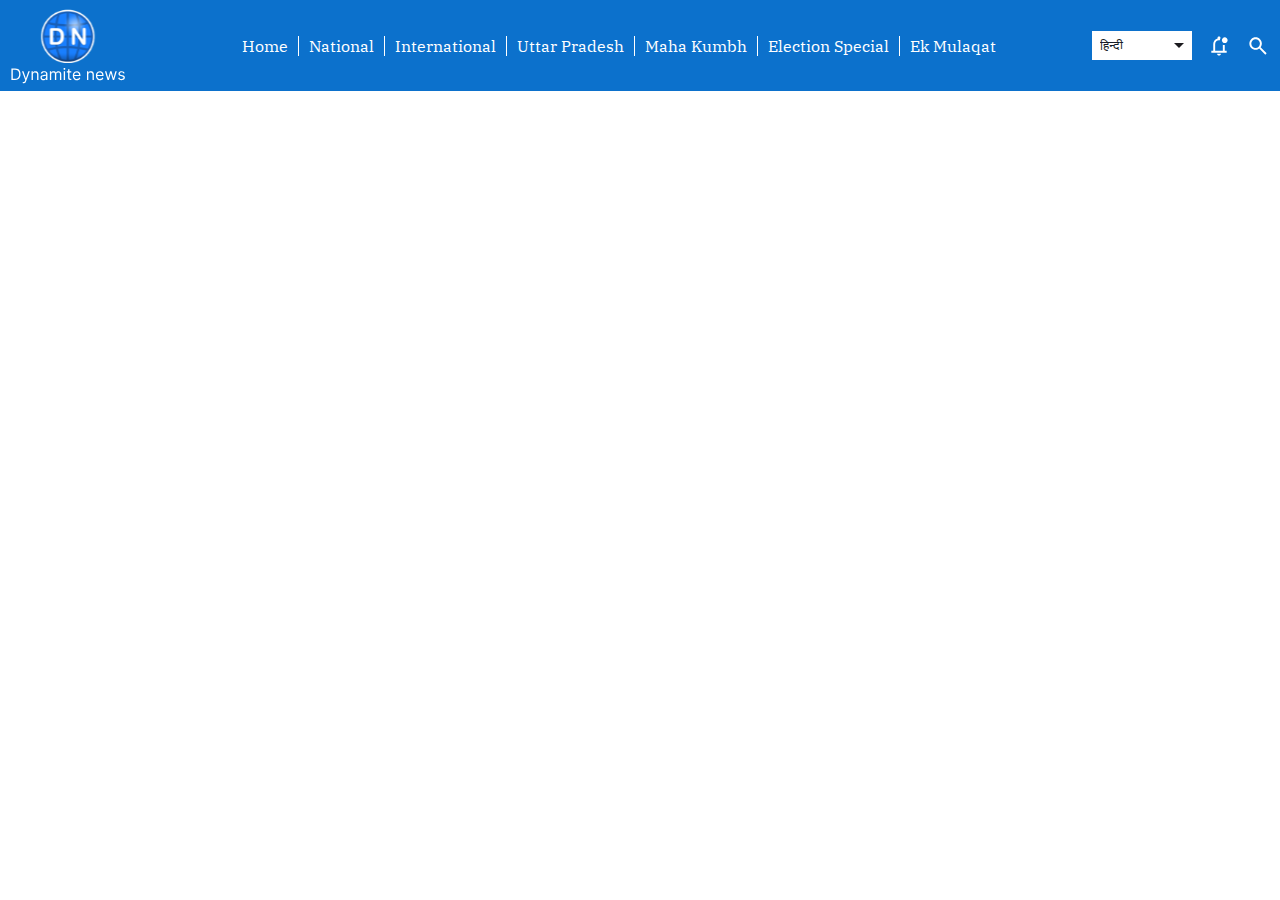
==== index.html @ 5f0f76e6 "files added" ====
<!DOCTYPE html>
<html lang="en">
<head>
    <meta charset="UTF-8">
    <meta name="viewport" content="width=device-width, initial-scale=1.0">
    <title>Dynamite News</title>
    <link rel="preconnect" href="https://fonts.googleapis.com">
    <link rel="preconnect" href="https://fonts.gstatic.com" crossorigin>
    <link href="https://fonts.googleapis.com/css2?family=IBM+Plex+Serif:ital,wght@0,100;0,200;0,300;0,400;0,500;0,600;0,700;1,100;1,200;1,300;1,400;1,500;1,600;1,700&display=swap" rel="stylesheet">
    <link rel="stylesheet" href="css/common.css">
    <link rel="stylesheet" href="css/main.css">
</head>
<body>
    <!-- header code starts here -->
     <header class="header_main">
        <div class="container">
            <div class="header_main__logo">
                <a href="index.html">
                    <img width="116" height="76" src="images/dnlogo.svg" alt="logo">
                </a>
            </div>
            <nav class="header_main__nav">
                <ul>
                    <li><a href="#">Home</a></li>
                    <li><a href="#">National</a></li>
                    <li><a href="#">International</a></li>
                    <li><a href="#">Uttar Pradesh</a></li>
                    <li><a href="#">Maha Kumbh</a></li>
                    <li><a href="#">Election Special</a></li>
                    <li><a href="#">Ek Mulaqat</a></li>
                </ul>
            </nav>
            <div class="header_main__rhs">
                <div class="header_main__langselect">
                    <select name="" id="">
                        <option value="हिन्दी">हिन्दी</option>
                        <option value="English">English</option>
                    </select>
                </div>
                <div class="header_main__notifications">
                    <svg class="bell_icon">
                        <use xlink:href="#bell-icon"></use>
                    </svg>
                </div>
                <div class="header_main__search">
                    <div class="header_main__search__input">
                        <svg class="search_icon">
                            <use xlink:href="#search-icon"></use>
                        </svg>
                    </div>
                </div>
            </div>
        </div>
     </header>
    <!-- header code ends here -->

    <!-- icons list starts here -->
    <svg xmlns="http://www.w3.org/2000/svg" style="display:none">
        <symbol id="bell-icon" viewBox="0 0 24 25">
            <mask id="mask0_174_2990" style="mask-type:alpha" maskUnits="userSpaceOnUse" x="0" y="0" width="24" height="25">
                <rect y="0.5" width="24" height="24" fill="#D9D9D9"/>
            </mask>
            <g mask="url(#mask0_174_2990)">
                <path d="M12 22.5C11.45 22.5 10.9792 22.3042 10.5875 21.9125C10.1958 21.5208 10 21.05 10 20.5H14C14 21.05 13.8042 21.5208 13.4125 21.9125C13.0208 22.3042 12.55 22.5 12 22.5ZM4 19.5V17.5H6V10.5C6 9.11667 6.41667 7.8875 7.25 6.8125C8.08333 5.7375 9.16667 5.03333 10.5 4.7V4C10.5 3.58333 10.6458 3.22917 10.9375 2.9375C11.2292 2.64583 11.5833 2.5 12 2.5C12.4167 2.5 12.7708 2.64583 13.0625 2.9375C13.3542 3.22917 13.5 3.58333 13.5 4V4.325C13.3167 4.69167 13.1833 5.06667 13.1 5.45C13.0167 5.83333 12.9833 6.225 13 6.625C12.8333 6.59167 12.6708 6.5625 12.5125 6.5375C12.3542 6.5125 12.1833 6.5 12 6.5C10.9 6.5 9.95833 6.89167 9.175 7.675C8.39167 8.45833 8 9.4 8 10.5V17.5H16V11.075C16.3 11.2083 16.6208 11.3125 16.9625 11.3875C17.3042 11.4625 17.65 11.5 18 11.5V17.5H20V19.5H4ZM18 9.5C17.1667 9.5 16.4583 9.20833 15.875 8.625C15.2917 8.04167 15 7.33333 15 6.5C15 5.66667 15.2917 4.95833 15.875 4.375C16.4583 3.79167 17.1667 3.5 18 3.5C18.8333 3.5 19.5417 3.79167 20.125 4.375C20.7083 4.95833 21 5.66667 21 6.5C21 7.33333 20.7083 8.04167 20.125 8.625C19.5417 9.20833 18.8333 9.5 18 9.5Z" fill="white"/>
            </g>
        </symbol>
        <symbol id="search-icon" viewBox="0 0 24 25">
            <mask id="mask0_174_2993" style="mask-type:alpha" maskUnits="userSpaceOnUse" x="0" y="0" width="24" height="25">
                <rect y="0.5" width="24" height="24" fill="#D9D9D9"/>
            </mask>
            <g mask="url(#mask0_174_2993)">
                <path d="M19.6 21.5L13.3 15.2C12.8 15.6 12.225 15.9167 11.575 16.15C10.925 16.3833 10.2333 16.5 9.5 16.5C7.68333 16.5 6.14583 15.8708 4.8875 14.6125C3.62917 13.3542 3 11.8167 3 10C3 8.18333 3.62917 6.64583 4.8875 5.3875C6.14583 4.12917 7.68333 3.5 9.5 3.5C11.3167 3.5 12.8542 4.12917 14.1125 5.3875C15.3708 6.64583 16 8.18333 16 10C16 10.7333 15.8833 11.425 15.65 12.075C15.4167 12.725 15.1 13.3 14.7 13.8L21 20.1L19.6 21.5ZM9.5 14.5C10.75 14.5 11.8125 14.0625 12.6875 13.1875C13.5625 12.3125 14 11.25 14 10C14 8.75 13.5625 7.6875 12.6875 6.8125C11.8125 5.9375 10.75 5.5 9.5 5.5C8.25 5.5 7.1875 5.9375 6.3125 6.8125C5.4375 7.6875 5 8.75 5 10C5 11.25 5.4375 12.3125 6.3125 13.1875C7.1875 14.0625 8.25 14.5 9.5 14.5Z" fill="white"/>
            </g>
        </symbol>
    </svg>
    <!-- icons list ends here -->
</body>
</html>
---- css/common.css ----
*{margin:0px;padding:0px;-webkit-box-sizing:border-box;-moz-box-sizing:border-box;box-sizing:border-box}
body{font-family: "IBM Plex Serif", serif;font-size:16px;font-weight:400;color: #151D26;-webkit-text-size-adjust:none;background-color: #fff;}
a{text-decoration:none;color:#151D26;}
img{height:inherit;max-width:100%;}
.container{width:100%;max-width:1320px;margin:0 auto;padding:0 10px}
.header_main{background-color:#0C71CC;}
.header_main .container{display:flex;justify-content:space-between;align-items:center;height:91px;}
.header_main__logo img{width:116px;display: block;margin-right: 20px;}
.header_main__nav{display:flex;align-items:center;}
.header_main__nav ul{display:flex;align-items:center;}
.header_main__nav ul li{list-style:none;margin-right:10px;padding-right: 10px;border-right: 1px solid #fff;}
.header_main__nav ul li:last-child{border-right: none;margin-right: 0;padding-right: 0;}
.header_main__nav ul li a{color:#fff;font-size:16px;font-weight:400;}
.header_main__rhs{display:flex;align-items:center;}
.header_main__langselect{position: relative;display:flex;align-items: center;width: 100px;height: 29px;background-color: #fff;overflow: hidden;padding:0 0.5rem;}
.header_main__langselect::after{content:'';width: 0;height: 0;border-left: 5px solid transparent;    border-right: 5px solid transparent;border-top: 5px solid #1C1B1F;}
.header_main__langselect select{-webkit-appearance:none;-moz-appearance:none;-ms-appearance:none;    appearance:none;outline:0;box-shadow:none;border:0;background: #fff;background-image: none;flex: 1;color:#151D26;cursor:pointer;font-size: 13px;line-height: 17px;}
.header_main__langselect select::-ms-expand {display: none;}
.header_main__notifications .bell_icon{width: 24px;height: 24px;display: block;margin-left: 15px;}
.header_main__search .search_icon {width: 24px;height: 24px;display: block;margin-left: 15px;}
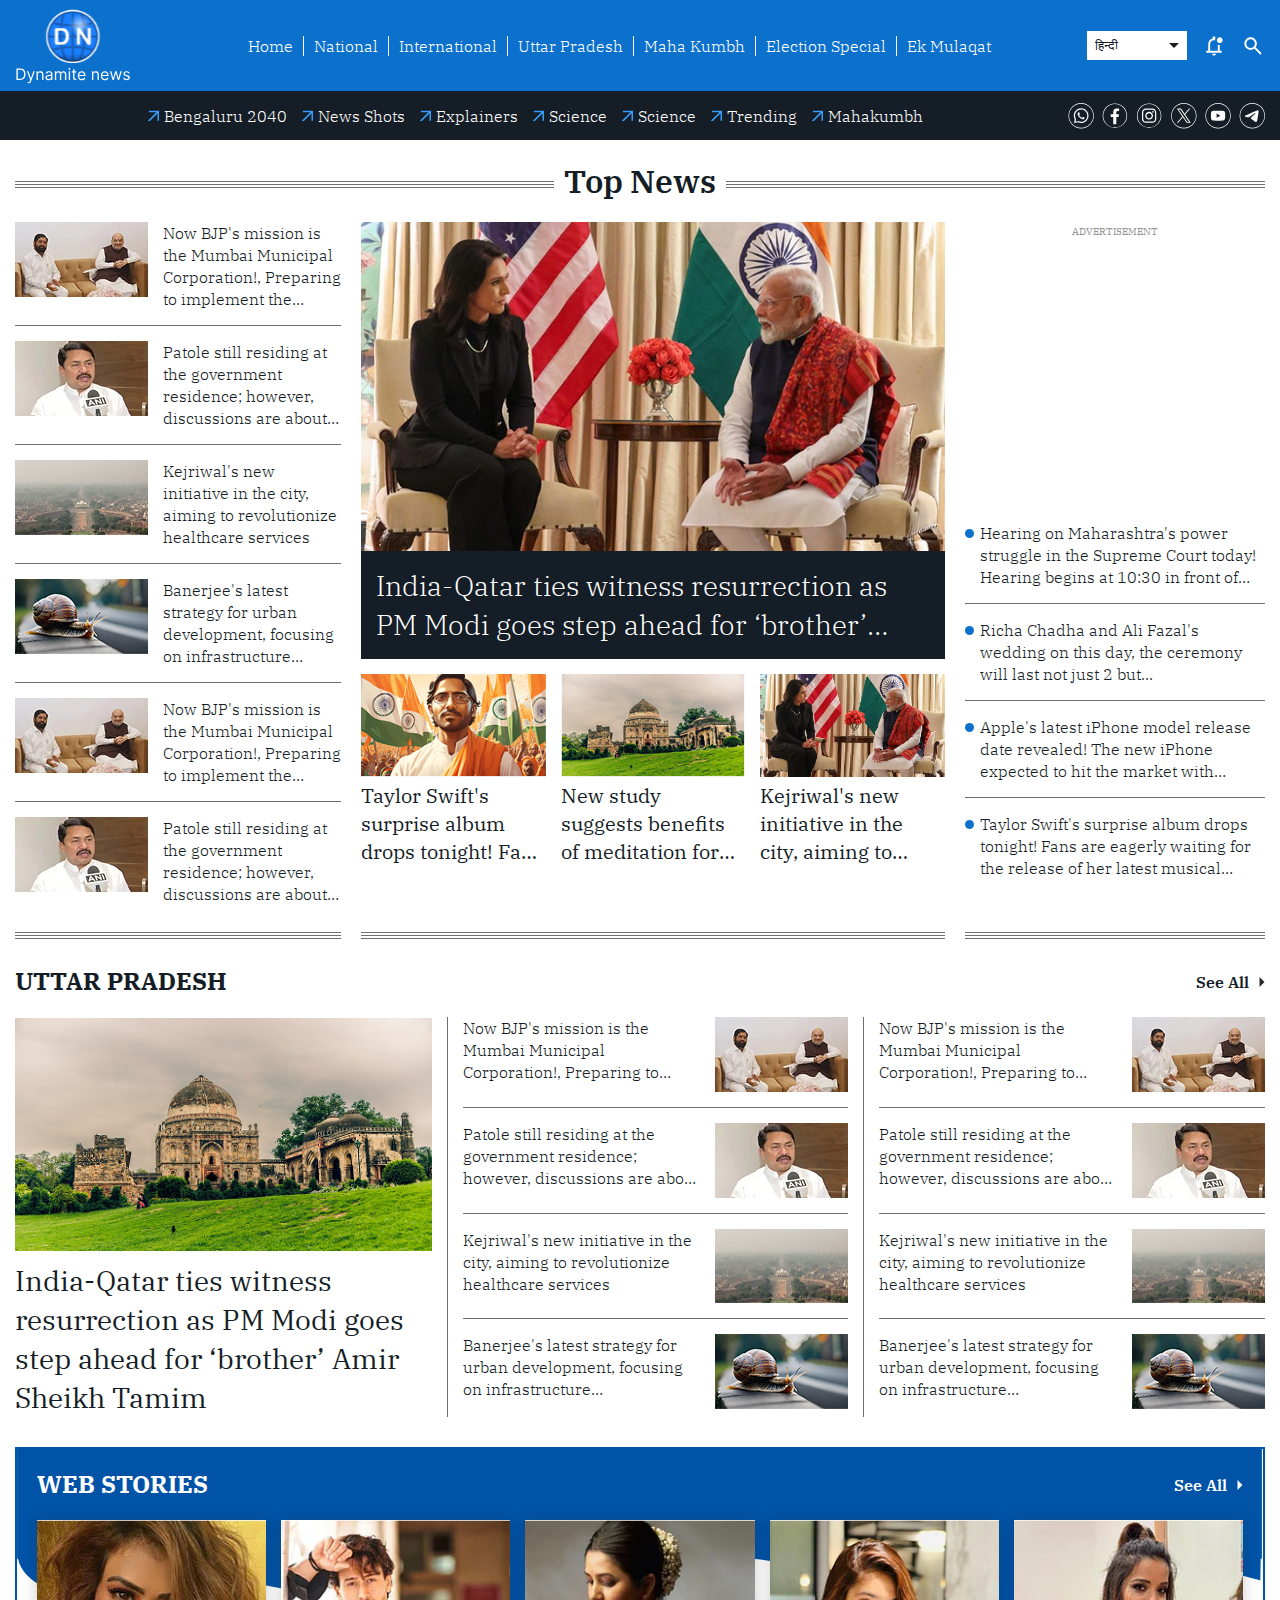
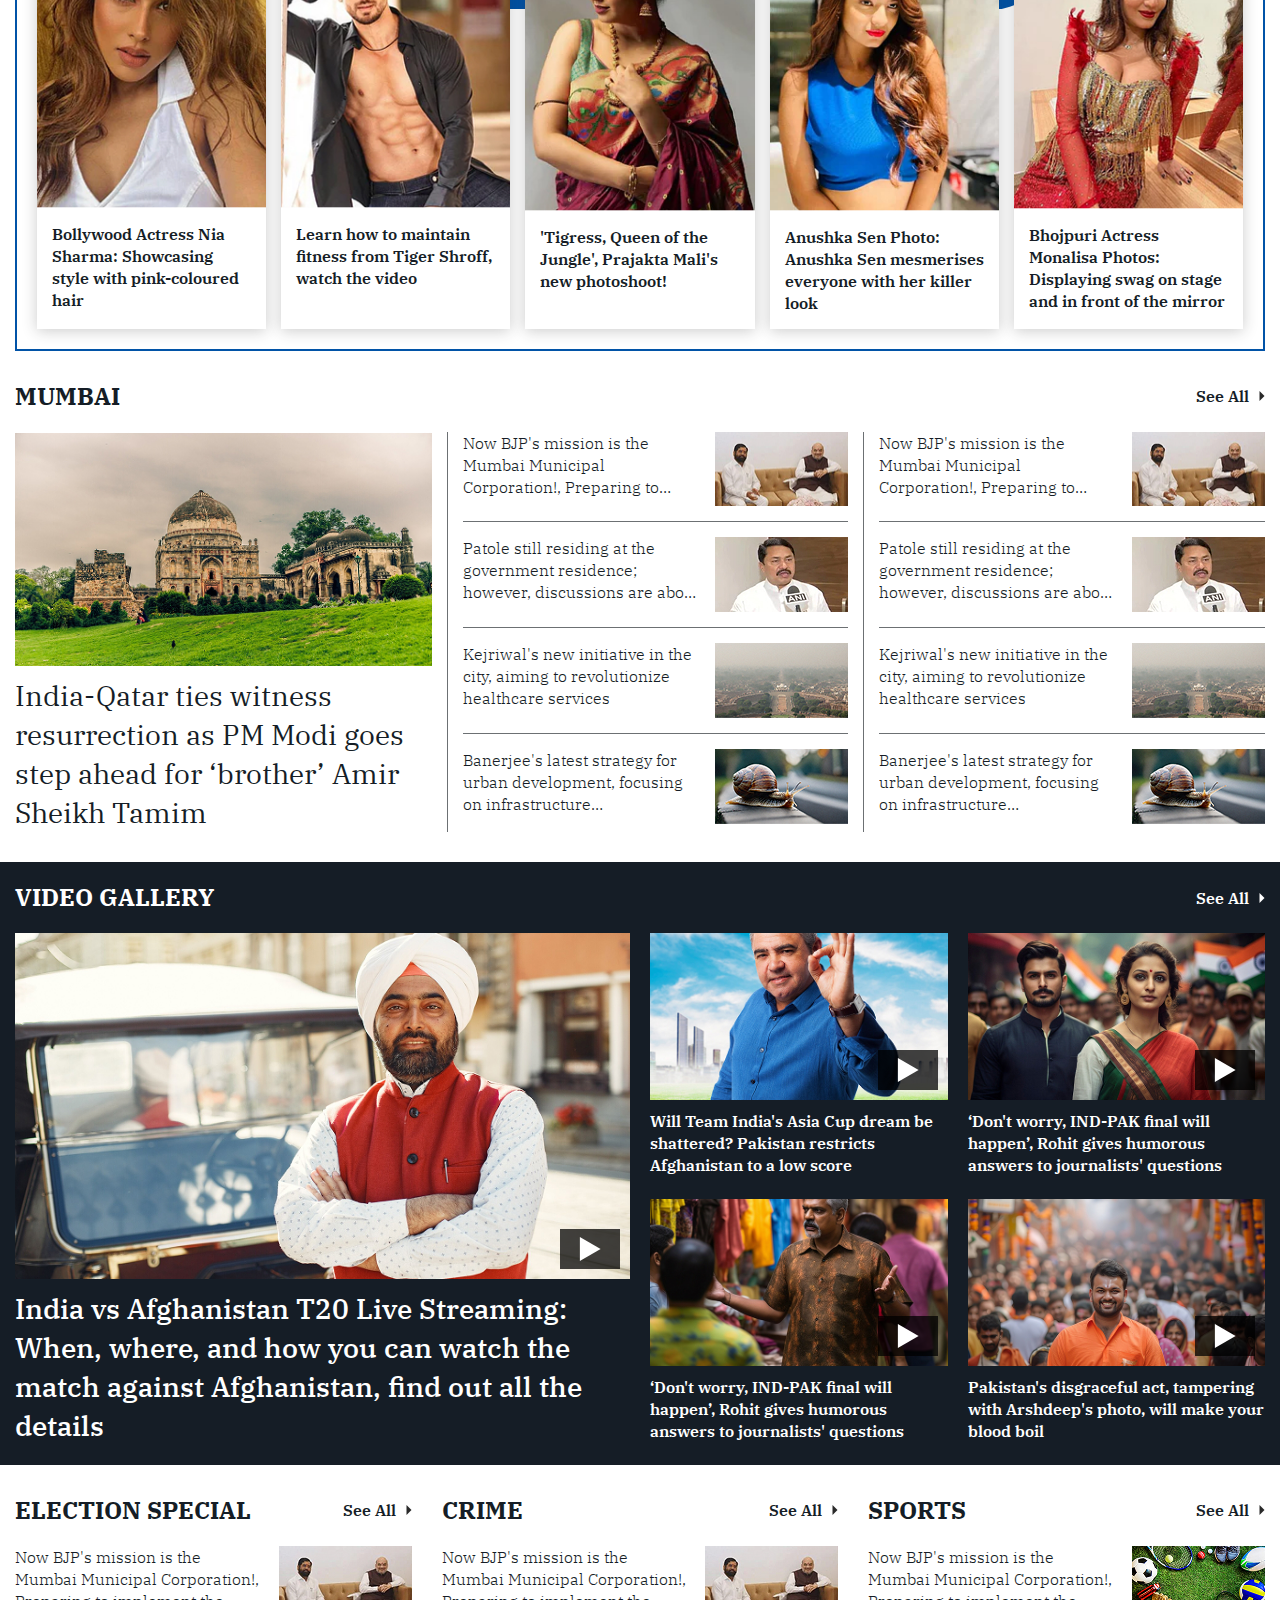
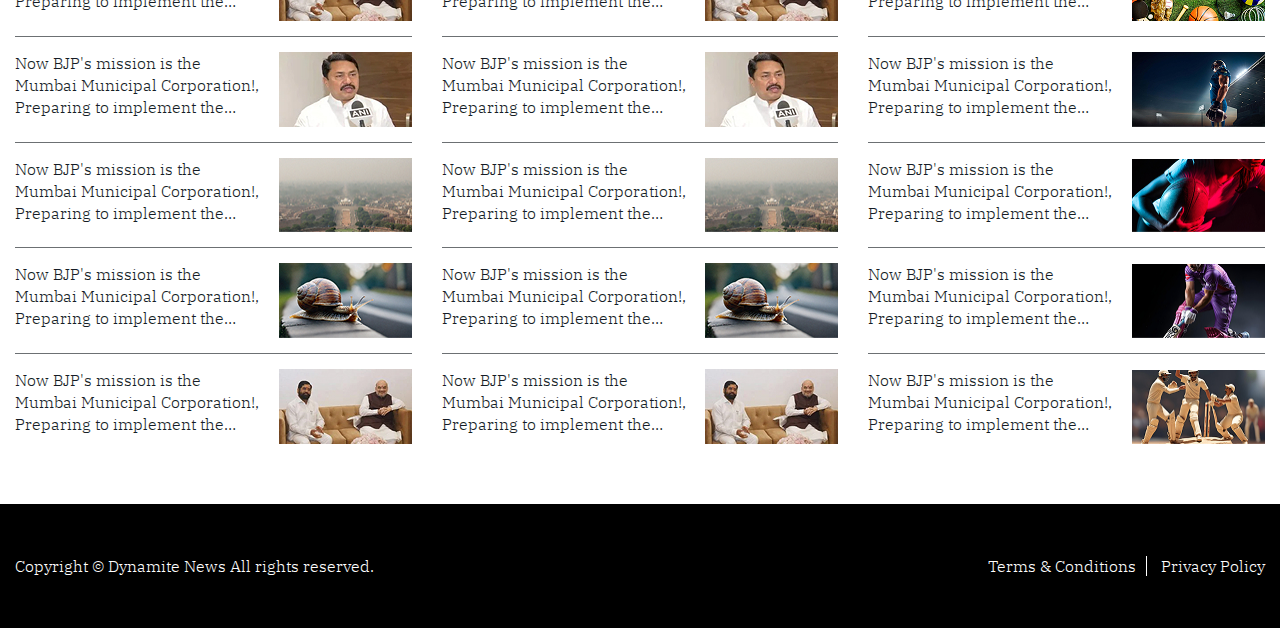
==== commit 71aa8af8: "updated code" ====
--- a/index.html
+++ b/index.html
@@ -52,7 +52,855 @@
             </div>
         </div>
      </header>
+     <div class="header_navbar__bottom">
+        <div class="container">
+            <div class="trending_navbar">
+                <a href="#">Bengaluru 2040</a>
+                <a href="#">News Shots</a>
+                <a href="#">Explainers</a>
+                <a href="#">Science</a>
+                <a href="#">Science</a>
+                <a href="#">Trending</a>
+                <a href="#">Mahakumbh</a>
+            </div>
+            <div class="social_links">
+                <ul>
+                    <li>
+                        <a href="#">
+                            <svg class="wh_icon">
+                                <use xlink:href="#wh-icon"></use>
+                            </svg>
+                        </a>
+                    </li>
+                    <li>
+                        <a href="#">
+                            <svg class="fb_icon">
+                                <use xlink:href="#fb-icon"></use>
+                            </svg>
+                        </a>
+                    </li>
+                    <li>
+                        <a href="#">
+                            <svg class="insta_icon
+                            ">
+                                <use xlink:href="#insta-icon"></use>    
+                            </svg>
+                        </a>
+                    </li>
+                    <li>
+                        <a href="#">
+                            <svg class="x_icon
+                            ">
+                                <use xlink:href="#x-icon"></use>    
+                            </svg>
+                        </a>
+                    </li>
+                    <li>
+                        <a href="#">
+                            <svg class="yt_icon
+                            ">
+                                <use xlink:href="#yt-icon"></use>    
+                            </svg>
+                        </a>
+                    </li>
+                    <li>
+                        <a href="#">
+                            <svg class="teleg_icon
+                            ">
+                                <use xlink:href="#teleg-icon"></use>    
+                            </svg>
+                        </a>
+                    </li>
+                </ul>
+            </div>
+        </div>
+     </div>
     <!-- header code ends here -->
+
+    <!-- main code starts here -->
+    <div class="container">
+        <div class="homepagetopnews">
+            <div class="homepagetopnews__heading">
+                <span class="bdr_lines"></span>
+                <h1 class="h1">Top News</h1>
+            </div>
+            <div class="homepagetopnews__grid">
+                <div class="homepagetopnews__left">
+                    <div class="smallnews_wrapper">
+                        <div class="smallnews_wrapper__content">
+                            <a href="#">
+                                <div class="smallnews_wrapper__thumb">
+                                    <img width="133" height="75" src="images/dummy/image-1.jpg" alt="">
+                                </div>
+                                <div class="smallnews_wrapper__title">
+                                    <div class="h3">
+                                        Now BJP's mission is the Mumbai Municipal Corporation!, Preparing to implement the 'Hyderabad pattern'
+                                    </div>
+                                </div>
+                            </a>
+                        </div>
+                        <div class="smallnews_wrapper__content">
+                            <a href="#">
+                                <div class="smallnews_wrapper__thumb">
+                                    <img width="133" height="75" src="images/dummy/image-2.jpg" alt="">
+                                </div>
+                                <div class="smallnews_wrapper__title">
+                                    <div class="h3">
+                                        Patole still residing at the government residence; however, discussions are about the favour of Shinde and Fadnavis, what's the exact matter?
+                                    </div>
+                                </div>
+                            </a>
+                        </div>
+                        <div class="smallnews_wrapper__content">
+                            <a href="#">
+                                <div class="smallnews_wrapper__thumb">
+                                    <img width="133" height="75" src="images/dummy/image-3.jpg" alt="">
+                                </div>
+                                <div class="smallnews_wrapper__title">
+                                    <div class="h3">
+                                        Kejriwal's new initiative in the city, aiming to revolutionize healthcare services
+                                    </div>
+                                </div>
+                            </a>
+                        </div>
+                        <div class="smallnews_wrapper__content">
+                            <a href="#">
+                                <div class="smallnews_wrapper__thumb">
+                                    <img width="133" height="75" src="images/dummy/image-4.jpg" alt="">
+                                </div>
+                                <div class="smallnews_wrapper__title">
+                                    <div class="h3">
+                                        Banerjee's latest strategy for urban development, focusing on infrastructure improvements
+                                    </div>
+                                </div>
+                            </a>
+                        </div>
+                        <div class="smallnews_wrapper__content">
+                            <a href="#">
+                                <div class="smallnews_wrapper__thumb">
+                                    <img width="133" height="75" src="images/dummy/image-1.jpg" alt="">
+                                </div>
+                                <div class="smallnews_wrapper__title">
+                                    <div class="h3">
+                                        Now BJP's mission is the Mumbai Municipal Corporation!, Preparing to implement the 'Hyderabad pattern'
+                                    </div>
+                                </div>
+                            </a>
+                        </div>
+                        <div class="smallnews_wrapper__content">
+                            <a href="#">
+                                <div class="smallnews_wrapper__thumb">
+                                    <img width="133" height="75" src="images/dummy/image-2.jpg" alt="">
+                                </div>
+                                <div class="smallnews_wrapper__title">
+                                    <div class="h3">
+                                        Patole still residing at the government residence; however, discussions are about the favour of Shinde and Fadnavis, what's the exact matter?
+                                    </div>
+                                </div>
+                            </a>
+                        </div>
+                        <!-- <div class="smallnews_wrapper__content">
+                            <a href="#">
+                                <div class="smallnews_wrapper__thumb">
+                                    <img width="133" height="75" src="images/dummy/image-3.jpg" alt="">
+                                </div>
+                                <div class="smallnews_wrapper__title">
+                                    <div class="h3">
+                                        Kejriwal's new initiative in the city, aiming to revolutionize healthcare services
+                                    </div>
+                                </div>
+                            </a>
+                        </div> -->
+                    </div>
+                </div>
+                <div class="homepagetopnews__mid">
+                    <div class="leadnews_wrapper">
+                        <div class="leadnews_wrapper__bignews">
+                            <a href="#">
+                                <div class="leadnews_wrapper__thumb">
+                                    <img width="671" height="378" src="images/dummy/image-5.jpg" alt="">
+                                </div>
+                                <div class="leadnews_wrapper__title">
+                                    <div class="h3">
+                                        India-Qatar ties witness resurrection as PM Modi goes step ahead for ‘brother’ Amir Sheikh Tamim
+                                    </div>
+                                </div>
+                            </a>
+                        </div>
+                        <div class="leadsmallnews_wrapper">
+                            <div class="leadsmallnews__content">
+                                <a href="#">
+                                    <div class="leadsmallnews__thumb">
+                                        <img width="210" height="119" src="images/dummy/image-6.jpg" alt="">
+                                    </div>
+                                    <div class="leadsmallnews__title">
+                                        <div class="h3">
+                                            Taylor Swift's surprise album drops tonight! Fans are eagerly waiting for the release of her latest musical masterpiece.
+                                        </div>
+                                    </div>
+                                </a>
+                            </div>
+                            <div class="leadsmallnews__content">
+                                <a href="#">
+                                    <div class="leadsmallnews__thumb">
+                                        <img width="210" height="119" src="images/dummy/image-7.jpg" alt="">
+                                    </div>
+                                    <div class="leadsmallnews__title">
+                                        <div class="h3">
+                                            New study suggests benefits of meditation for mental health. Experts recommend incorporating mindfulness practices into daily routines.
+                                        </div>
+                                    </div>
+                                </a>
+                            </div>
+                            <div class="leadsmallnews__content">
+                                <a href="#">
+                                    <div class="leadsmallnews__thumb">
+                                        <img width="210" height="119" src="images/dummy/image-5.jpg" alt="">
+                                    </div>
+                                    <div class="leadsmallnews__title">
+                                        <div class="h3">
+                                            Kejriwal's new initiative in the city, aiming to revolutionize healthcare services
+                                        </div>
+                                    </div>
+                                </a>
+                            </div>
+                        </div> 
+                    </div>
+                </div>
+                <div class="homepagetopnews__right">
+                    <div class="adBody"></div>
+                    <div class="newslist_wrapper">
+                        <ul>
+                            <li>
+                                <a href="#">Hearing on Maharashtra's power struggle in the Supreme Court today! Hearing begins at 10:30 in front of the 5-judge constitutional bench.</a>
+                            </li>
+                            <li>
+                                <a href="#">Richa Chadha and Ali Fazal's wedding on this day, the ceremony will last not just 2 but...</a>
+                            </li>
+                            <li>
+                                <a href="#">Apple's latest iPhone model release date revealed! The new iPhone expected to hit the market with groundbreaking features.</a>
+                            </li>
+                            <li>
+                                <a href="#">Taylor Swift's surprise album drops tonight! Fans are eagerly waiting for the release of her latest musical masterpiece.</a>
+                            </li>
+                            <!-- <li>
+                                <a href="#">New study suggests benefits of meditation for mental health. Experts recommend incorporating mindfulness practices into daily routines.</a>
+                            </li> -->
+                        </ul>
+                    </div>
+                </div>
+            </div>
+        </div>
+        <div class="singlecatnews_wrapper">
+            <div class="heading">
+                <h2 class="h2"><a href="#">Uttar Pradesh</a></h2>
+                <a href="#" class="view-more">see all <svg><use href="#arrow-right"></use></svg></a>
+            </div>
+            <div class="singlecatnews_grid">
+                <div class="singlecatnews_big">
+                    <a href="#">
+                        <div class="singlecatnews_big__thumb">
+                            <img width="428" height="242" src="images/dummy/image-8.jpg" alt="">
+                        </div>
+                        <div class="singlecatnews_big__title">
+                            <div class="h3">
+                                India-Qatar ties witness resurrection as PM Modi goes step ahead for ‘brother’ Amir Sheikh Tamim
+                            </div>
+                        </div>
+                    </a>
+                </div>
+                <div class="singlecatnews_small">
+                    <div class="singlecatnews_small__content">
+                        <a href="#">
+                            <div class="singlecatnews_small__thumb">
+                                <img width="133" height="75" src="images/dummy/image-1.jpg" alt="">
+                            </div>
+                            <div class="singlecatnews_small__title">
+                                <div class="h3">
+                                    Now BJP's mission is the Mumbai Municipal Corporation!, Preparing to implement the 'Hyderabad pattern'
+                                </div>
+                            </div>
+                        </a>
+                    </div>
+                    <div class="singlecatnews_small__content">
+                        <a href="#">
+                            <div class="singlecatnews_small__thumb">
+                                <img width="133" height="75" src="images/dummy/image-2.jpg" alt="">
+                            </div>
+                            <div class="singlecatnews_small__title">
+                                <div class="h3">
+                                    Patole still residing at the government residence; however, discussions are about the favour of Shinde and Fadnavis, what's the exact matter?
+                                </div>
+                            </div>
+                        </a>
+                    </div>
+                    <div class="singlecatnews_small__content">
+                        <a href="#">
+                            <div class="singlecatnews_small__thumb">
+                                <img width="133" height="75" src="images/dummy/image-3.jpg" alt="">
+                            </div>
+                            <div class="singlecatnews_small__title">
+                                <div class="h3">
+                                    Kejriwal's new initiative in the city, aiming to revolutionize healthcare services
+                                </div>
+                            </div>
+                        </a>
+                    </div>
+                    <div class="singlecatnews_small__content">
+                        <a href="#">
+                            <div class="singlecatnews_small__thumb">
+                                <img width="133" height="75" src="images/dummy/image-4.jpg" alt="">
+                            </div>
+                            <div class="singlecatnews_small__title">
+                                <div class="h3">
+                                    Banerjee's latest strategy for urban development, focusing on infrastructure improvements
+                                </div>
+                            </div>
+                        </a>
+                    </div>
+                </div>
+                <div class="singlecatnews_small">
+                    <div class="singlecatnews_small__content">
+                        <a href="#">
+                            <div class="singlecatnews_small__thumb">
+                                <img width="133" height="75" src="images/dummy/image-1.jpg" alt="">
+                            </div>
+                            <div class="singlecatnews_small__title">
+                                <div class="h3">
+                                    Now BJP's mission is the Mumbai Municipal Corporation!, Preparing to implement the 'Hyderabad pattern'
+                                </div>
+                            </div>
+                        </a>
+                    </div>
+                    <div class="singlecatnews_small__content">
+                        <a href="#">
+                            <div class="singlecatnews_small__thumb">
+                                <img width="133" height="75" src="images/dummy/image-2.jpg" alt="">
+                            </div>
+                            <div class="singlecatnews_small__title">
+                                <div class="h3">
+                                    Patole still residing at the government residence; however, discussions are about the favour of Shinde and Fadnavis, what's the exact matter?
+                                </div>
+                            </div>
+                        </a>
+                    </div>
+                    <div class="singlecatnews_small__content">
+                        <a href="#">
+                            <div class="singlecatnews_small__thumb">
+                                <img width="133" height="75" src="images/dummy/image-3.jpg" alt="">
+                            </div>
+                            <div class="singlecatnews_small__title">
+                                <div class="h3">
+                                    Kejriwal's new initiative in the city, aiming to revolutionize healthcare services
+                                </div>
+                            </div>
+                        </a>
+                    </div>
+                    <div class="singlecatnews_small__content">
+                        <a href="#">
+                            <div class="singlecatnews_small__thumb">
+                                <img width="133" height="75" src="images/dummy/image-4.jpg" alt="">
+                            </div>
+                            <div class="singlecatnews_small__title">
+                                <div class="h3">
+                                    Banerjee's latest strategy for urban development, focusing on infrastructure improvements
+                                </div>
+                            </div>
+                        </a>
+                    </div>
+                </div>
+            </div>
+        </div>
+        <!-- webstory widget starts here -->
+        <div class="webstory_widget">
+            <div class="heading">
+                <h2 class="h2"><a href="#">Web Stories</a></h2>
+                <a href="#" class="view-more">see all <svg><use href="#arrow-right"></use></svg></a>
+            </div>
+            <div class="webstory_widget__grid">
+                <div class="webstory_widget__content">
+                    <a href="#">
+                        <div class="webstory_widget__thumb">
+                            <img width="242" height="304" src="images/dummy/image-9.jpg" alt="">
+                        </div>
+                        <div class="webstory_widget__title">
+                            <div class="h3">
+                                Bollywood Actress Nia Sharma: Showcasing style with pink-coloured hair
+                            </div>
+                        </div>
+                    </a>
+                </div>
+                <div class="webstory_widget__content">
+                    <a href="#">
+                        <div class="webstory_widget__thumb">
+                            <img width="242" height="304" src="images/dummy/image-10.jpg" alt="">
+                        </div>
+                        <div class="webstory_widget__title">
+                            <div class="h3">
+                                Learn how to maintain fitness from Tiger Shroff, watch the video
+                            </div>
+                        </div>
+                    </a>
+                </div>
+                <div class="webstory_widget__content">
+                    <a href="#">
+                        <div class="webstory_widget__thumb">
+                            <img width="242" height="304" src="images/dummy/image-11.jpg" alt="">
+                        </div>
+                        <div class="webstory_widget__title">
+                            <div class="h3">
+                                'Tigress, Queen of the Jungle', Prajakta Mali's new photoshoot!
+                            </div>
+                        </div>
+                    </a>
+                </div>
+                <div class="webstory_widget__content">
+                    <a href="#">
+                        <div class="webstory_widget__thumb">
+                            <img width="242" height="304" src="images/dummy/image-12.jpg" alt="">
+                        </div>
+                        <div class="webstory_widget__title">
+                            <div class="h3">
+                                Anushka Sen Photo: Anushka Sen mesmerises everyone with her killer look
+                            </div>
+                        </div>
+                    </a>
+                </div>
+                <div class="webstory_widget__content">
+                    <a href="#">
+                        <div class="webstory_widget__thumb">
+                            <img width="242" height="304" src="images/dummy/image-13.jpg" alt="">
+                        </div>
+                        <div class="webstory_widget__title">
+                            <div class="h3">
+                                Bhojpuri Actress Monalisa Photos: Displaying swag on stage and in front of the mirror
+                            </div>
+                        </div>
+                    </a>
+                </div>
+            </div>
+        </div>
+        <!-- webstory widget ends here -->
+        <div class="singlecatnews_wrapper">
+            <div class="heading">
+                <h2 class="h2"><a href="#">mumbai</a></h2>
+                <a href="#" class="view-more">see all <svg><use href="#arrow-right"></use></svg></a>
+            </div>
+            <div class="singlecatnews_grid">
+                <div class="singlecatnews_big">
+                    <a href="#">
+                        <div class="singlecatnews_big__thumb">
+                            <img width="428" height="242" src="images/dummy/image-8.jpg" alt="">
+                        </div>
+                        <div class="singlecatnews_big__title">
+                            <div class="h3">
+                                India-Qatar ties witness resurrection as PM Modi goes step ahead for ‘brother’ Amir Sheikh Tamim
+                            </div>
+                        </div>
+                    </a>
+                </div>
+                <div class="singlecatnews_small">
+                    <div class="singlecatnews_small__content">
+                        <a href="#">
+                            <div class="singlecatnews_small__thumb">
+                                <img width="133" height="75" src="images/dummy/image-1.jpg" alt="">
+                            </div>
+                            <div class="singlecatnews_small__title">
+                                <div class="h3">
+                                    Now BJP's mission is the Mumbai Municipal Corporation!, Preparing to implement the 'Hyderabad pattern'
+                                </div>
+                            </div>
+                        </a>
+                    </div>
+                    <div class="singlecatnews_small__content">
+                        <a href="#">
+                            <div class="singlecatnews_small__thumb">
+                                <img width="133" height="75" src="images/dummy/image-2.jpg" alt="">
+                            </div>
+                            <div class="singlecatnews_small__title">
+                                <div class="h3">
+                                    Patole still residing at the government residence; however, discussions are about the favour of Shinde and Fadnavis, what's the exact matter?
+                                </div>
+                            </div>
+                        </a>
+                    </div>
+                    <div class="singlecatnews_small__content">
+                        <a href="#">
+                            <div class="singlecatnews_small__thumb">
+                                <img width="133" height="75" src="images/dummy/image-3.jpg" alt="">
+                            </div>
+                            <div class="singlecatnews_small__title">
+                                <div class="h3">
+                                    Kejriwal's new initiative in the city, aiming to revolutionize healthcare services
+                                </div>
+                            </div>
+                        </a>
+                    </div>
+                    <div class="singlecatnews_small__content">
+                        <a href="#">
+                            <div class="singlecatnews_small__thumb">
+                                <img width="133" height="75" src="images/dummy/image-4.jpg" alt="">
+                            </div>
+                            <div class="singlecatnews_small__title">
+                                <div class="h3">
+                                    Banerjee's latest strategy for urban development, focusing on infrastructure improvements
+                                </div>
+                            </div>
+                        </a>
+                    </div>
+                </div>
+                <div class="singlecatnews_small">
+                    <div class="singlecatnews_small__content">
+                        <a href="#">
+                            <div class="singlecatnews_small__thumb">
+                                <img width="133" height="75" src="images/dummy/image-1.jpg" alt="">
+                            </div>
+                            <div class="singlecatnews_small__title">
+                                <div class="h3">
+                                    Now BJP's mission is the Mumbai Municipal Corporation!, Preparing to implement the 'Hyderabad pattern'
+                                </div>
+                            </div>
+                        </a>
+                    </div>
+                    <div class="singlecatnews_small__content">
+                        <a href="#">
+                            <div class="singlecatnews_small__thumb">
+                                <img width="133" height="75" src="images/dummy/image-2.jpg" alt="">
+                            </div>
+                            <div class="singlecatnews_small__title">
+                                <div class="h3">
+                                    Patole still residing at the government residence; however, discussions are about the favour of Shinde and Fadnavis, what's the exact matter?
+                                </div>
+                            </div>
+                        </a>
+                    </div>
+                    <div class="singlecatnews_small__content">
+                        <a href="#">
+                            <div class="singlecatnews_small__thumb">
+                                <img width="133" height="75" src="images/dummy/image-3.jpg" alt="">
+                            </div>
+                            <div class="singlecatnews_small__title">
+                                <div class="h3">
+                                    Kejriwal's new initiative in the city, aiming to revolutionize healthcare services
+                                </div>
+                            </div>
+                        </a>
+                    </div>
+                    <div class="singlecatnews_small__content">
+                        <a href="#">
+                            <div class="singlecatnews_small__thumb">
+                                <img width="133" height="75" src="images/dummy/image-4.jpg" alt="">
+                            </div>
+                            <div class="singlecatnews_small__title">
+                                <div class="h3">
+                                    Banerjee's latest strategy for urban development, focusing on infrastructure improvements
+                                </div>
+                            </div>
+                        </a>
+                    </div>
+                </div>
+            </div>
+        </div>
+        <!-- video gallery widget starts here -->
+        <div class="videogallery_widget">
+            <div class="heading">
+                <h2 class="h2"><a href="#">Video Gallery</a></h2>
+                <a href="#" class="view-more">see all <svg><use href="#arrow-right"></use></svg></a>
+            </div>
+            <div class="videogallery_widget__grid">
+                <div class="videogallery_widget__content">
+                    <a href="#">
+                        <div class="videogallery_widget__thumb">
+                            <img width="671" height="388" src="images/dummy/image-14.jpg" alt="">
+                            <span class="play_icon">
+                                <svg><use href="#play-icon"></use></svg> 
+                            </span>
+                        </div>
+                        <div class="videogallery_widget__title">
+                            <div class="h3">
+                                India vs Afghanistan T20 Live Streaming: When, where, and how you can watch the match against Afghanistan, find out all the details
+                            </div>
+                        </div>
+                    </a>
+                </div>
+                <div class="videogallery_widget__content">
+                    <a href="#">
+                        <div class="videogallery_widget__thumb">
+                            <img width="318" height="179" src="images/dummy/image-15.jpg" alt="">
+                            <span class="play_icon">
+                                <svg><use href="#play-icon"></use></svg> 
+                            </span>
+                        </div>
+                        <div class="videogallery_widget__title">
+                            <div class="h3">
+                                Will Team India's Asia Cup dream be shattered? Pakistan restricts Afghanistan to a low score
+                            </div>
+                        </div>
+                    </a>
+                </div>
+                <div class="videogallery_widget__content">
+                    <a href="#">
+                        <div class="videogallery_widget__thumb">
+                            <img width="318" height="179" src="images/dummy/image-16.jpg" alt="">
+                            <span class="play_icon">
+                                <svg><use href="#play-icon"></use></svg> 
+                            </span>
+                        </div>
+                        <div class="videogallery_widget__title">
+                            <div class="h3">
+                                ‘Don't worry, IND-PAK final will happen’, Rohit gives humorous answers to journalists' questions
+                            </div>
+                        </div>
+                    </a>
+                </div>
+                <div class="videogallery_widget__content">
+                    <a href="#">
+                        <div class="videogallery_widget__thumb">
+                            <img width="318" height="179" src="images/dummy/image-17.jpg" alt="">
+                            <span class="play_icon">
+                                <svg><use href="#play-icon"></use></svg> 
+                            </span>
+                        </div>
+                        <div class="videogallery_widget__title">
+                            <div class="h3">
+                                ‘Don't worry, IND-PAK final will happen’, Rohit gives humorous answers to journalists' questions
+                            </div>
+                        </div>
+                    </a>
+                </div>
+                <div class="videogallery_widget__content">
+                    <a href="#">
+                        <div class="videogallery_widget__thumb">
+                            <img width="318" height="179" src="images/dummy/image-18.jpg" alt="">
+                            <span class="play_icon">
+                                <svg><use href="#play-icon"></use></svg> 
+                            </span>
+                        </div>
+                        <div class="videogallery_widget__title">
+                            <div class="h3">
+                                Pakistan's disgraceful act, tampering with Arshdeep's photo, will make your blood boil
+                            </div>
+                        </div>
+                    </a>
+                </div>
+            </div>
+        </div>        
+        <!-- video gallery widget ends here -->
+        <div class="threecolnews_wrapper">
+            <div class="threecolnews__grid">
+                <div class="heading">
+                    <h2 class="h2"><a href="#">Election Special</a></h2>
+                    <a href="#" class="view-more">see all <svg><use href="#arrow-right"></use></svg></a>    
+                </div>
+                <div class="threecolnews__content">
+                    <a href="#">
+                        <div class="threecolnews__thumb">
+                            <img width="133" height="75" src="images/dummy/image-1.jpg" alt="">
+                        </div>
+                        <div class="threecolnews__title">
+                            <div class="h3">
+                                Now BJP's mission is the Mumbai Municipal Corporation!, Preparing to implement the 'Hyderabad pattern'
+                            </div>
+                        </div>
+                    </a>
+                </div>
+                <div class="threecolnews__content">
+                    <a href="#">
+                        <div class="threecolnews__thumb">
+                            <img width="133" height="75" src="images/dummy/image-2.jpg" alt="">
+                        </div>
+                        <div class="threecolnews__title">
+                            <div class="h3">
+                                Now BJP's mission is the Mumbai Municipal Corporation!, Preparing to implement the 'Hyderabad pattern'
+                            </div>
+                        </div>
+                    </a>
+                </div>
+                <div class="threecolnews__content">
+                    <a href="#">
+                        <div class="threecolnews__thumb">
+                            <img width="133" height="75" src="images/dummy/image-3.jpg" alt="">
+                        </div>
+                        <div class="threecolnews__title">
+                            <div class="h3">
+                                Now BJP's mission is the Mumbai Municipal Corporation!, Preparing to implement the 'Hyderabad pattern'
+                            </div>
+                        </div>
+                    </a>
+                </div>
+                <div class="threecolnews__content">
+                    <a href="#">
+                        <div class="threecolnews__thumb">
+                            <img width="133" height="75" src="images/dummy/image-4.jpg" alt="">
+                        </div>
+                        <div class="threecolnews__title">
+                            <div class="h3">
+                                Now BJP's mission is the Mumbai Municipal Corporation!, Preparing to implement the 'Hyderabad pattern'
+                            </div>
+                        </div>
+                    </a>
+                </div>
+                <div class="threecolnews__content">
+                    <a href="#">
+                        <div class="threecolnews__thumb">
+                            <img width="133" height="75" src="images/dummy/image-1.jpg" alt="">
+                        </div>
+                        <div class="threecolnews__title">
+                            <div class="h3">
+                                Now BJP's mission is the Mumbai Municipal Corporation!, Preparing to implement the 'Hyderabad pattern'
+                            </div>
+                        </div>
+                    </a>
+                </div>
+            </div>
+            <div class="threecolnews__grid">
+                <div class="heading">
+                    <h2 class="h2"><a href="#">Crime</a></h2>
+                    <a href="#" class="view-more">see all <svg><use href="#arrow-right"></use></svg></a>    
+                </div>
+                <div class="threecolnews__content">
+                    <a href="#">
+                        <div class="threecolnews__thumb">
+                            <img width="133" height="75" src="images/dummy/image-1.jpg" alt="">
+                        </div>
+                        <div class="threecolnews__title">
+                            <div class="h3">
+                                Now BJP's mission is the Mumbai Municipal Corporation!, Preparing to implement the 'Hyderabad pattern'
+                            </div>
+                        </div>
+                    </a>
+                </div>
+                <div class="threecolnews__content">
+                    <a href="#">
+                        <div class="threecolnews__thumb">
+                            <img width="133" height="75" src="images/dummy/image-2.jpg" alt="">
+                        </div>
+                        <div class="threecolnews__title">
+                            <div class="h3">
+                                Now BJP's mission is the Mumbai Municipal Corporation!, Preparing to implement the 'Hyderabad pattern'
+                            </div>
+                        </div>
+                    </a>
+                </div>
+                <div class="threecolnews__content">
+                    <a href="#">
+                        <div class="threecolnews__thumb">
+                            <img width="133" height="75" src="images/dummy/image-3.jpg" alt="">
+                        </div>
+                        <div class="threecolnews__title">
+                            <div class="h3">
+                                Now BJP's mission is the Mumbai Municipal Corporation!, Preparing to implement the 'Hyderabad pattern'
+                            </div>
+                        </div>
+                    </a>
+                </div>
+                <div class="threecolnews__content">
+                    <a href="#">
+                        <div class="threecolnews__thumb">
+                            <img width="133" height="75" src="images/dummy/image-4.jpg" alt="">
+                        </div>
+                        <div class="threecolnews__title">
+                            <div class="h3">
+                                Now BJP's mission is the Mumbai Municipal Corporation!, Preparing to implement the 'Hyderabad pattern'
+                            </div>
+                        </div>
+                    </a>
+                </div>
+                <div class="threecolnews__content">
+                    <a href="#">
+                        <div class="threecolnews__thumb">
+                            <img width="133" height="75" src="images/dummy/image-1.jpg" alt="">
+                        </div>
+                        <div class="threecolnews__title">
+                            <div class="h3">
+                                Now BJP's mission is the Mumbai Municipal Corporation!, Preparing to implement the 'Hyderabad pattern'
+                            </div>
+                        </div>
+                    </a>
+                </div>
+            </div>
+            <div class="threecolnews__grid">
+                <div class="heading">
+                    <h2 class="h2"><a href="#">Sports</a></h2>
+                    <a href="#" class="view-more">see all <svg><use href="#arrow-right"></use></svg></a>    
+                </div>
+                <div class="threecolnews__content">
+                    <a href="#">
+                        <div class="threecolnews__thumb">
+                            <img width="133" height="75" src="images/dummy/image-19.jpg" alt="">
+                        </div>
+                        <div class="threecolnews__title">
+                            <div class="h3">
+                                Now BJP's mission is the Mumbai Municipal Corporation!, Preparing to implement the 'Hyderabad pattern'
+                            </div>
+                        </div>
+                    </a>
+                </div>
+                <div class="threecolnews__content">
+                    <a href="#">
+                        <div class="threecolnews__thumb">
+                            <img width="133" height="75" src="images/dummy/image-20.jpg" alt="">
+                        </div>
+                        <div class="threecolnews__title">
+                            <div class="h3">
+                                Now BJP's mission is the Mumbai Municipal Corporation!, Preparing to implement the 'Hyderabad pattern'
+                            </div>
+                        </div>
+                    </a>
+                </div>
+                <div class="threecolnews__content">
+                    <a href="#">
+                        <div class="threecolnews__thumb">
+                            <img width="133" height="75" src="images/dummy/image-21.jpg" alt="">
+                        </div>
+                        <div class="threecolnews__title">
+                            <div class="h3">
+                                Now BJP's mission is the Mumbai Municipal Corporation!, Preparing to implement the 'Hyderabad pattern'
+                            </div>
+                        </div>
+                    </a>
+                </div>
+                <div class="threecolnews__content">
+                    <a href="#">
+                        <div class="threecolnews__thumb">
+                            <img width="133" height="75" src="images/dummy/image-22.jpg" alt="">
+                        </div>
+                        <div class="threecolnews__title">
+                            <div class="h3">
+                                Now BJP's mission is the Mumbai Municipal Corporation!, Preparing to implement the 'Hyderabad pattern'
+                            </div>
+                        </div>
+                    </a>
+                </div>
+                <div class="threecolnews__content">
+                    <a href="#">
+                        <div class="threecolnews__thumb">
+                            <img width="133" height="75" src="images/dummy/image-23.jpg" alt="">
+                        </div>
+                        <div class="threecolnews__title">
+                            <div class="h3">
+                                Now BJP's mission is the Mumbai Municipal Corporation!, Preparing to implement the 'Hyderabad pattern'
+                            </div>
+                        </div>
+                    </a>
+                </div>
+            </div>
+        </div>
+    </div>
+
+    <!-- main code ends here -->
+
+    <!-- footer code starts here -->
+    <footer class="footer">
+        <div class="container">
+            <div class="copyright">Copyright &copy; Dynamite News All rights reserved.</div>
+            <div class="footer-links">
+                <a href="#">Terms & Conditions</a>
+                <a href="#">Privacy Policy</a>
+            </div>
+        </div>
+    </footer>
+    <!-- footer code ends here -->
 
     <!-- icons list starts here -->
     <svg xmlns="http://www.w3.org/2000/svg" style="display:none">
@@ -72,6 +920,37 @@
                 <path d="M19.6 21.5L13.3 15.2C12.8 15.6 12.225 15.9167 11.575 16.15C10.925 16.3833 10.2333 16.5 9.5 16.5C7.68333 16.5 6.14583 15.8708 4.8875 14.6125C3.62917 13.3542 3 11.8167 3 10C3 8.18333 3.62917 6.64583 4.8875 5.3875C6.14583 4.12917 7.68333 3.5 9.5 3.5C11.3167 3.5 12.8542 4.12917 14.1125 5.3875C15.3708 6.64583 16 8.18333 16 10C16 10.7333 15.8833 11.425 15.65 12.075C15.4167 12.725 15.1 13.3 14.7 13.8L21 20.1L19.6 21.5ZM9.5 14.5C10.75 14.5 11.8125 14.0625 12.6875 13.1875C13.5625 12.3125 14 11.25 14 10C14 8.75 13.5625 7.6875 12.6875 6.8125C11.8125 5.9375 10.75 5.5 9.5 5.5C8.25 5.5 7.1875 5.9375 6.3125 6.8125C5.4375 7.6875 5 8.75 5 10C5 11.25 5.4375 12.3125 6.3125 13.1875C7.1875 14.0625 8.25 14.5 9.5 14.5Z" fill="white"/>
             </g>
         </symbol>
+        <symbol id="wh-icon" viewBox="0 0 26 26">
+            <path d="M13.1583 0.0121689C16.6642 0.0121689 19.8409 1.42982 22.1316 3.73279C24.4352 6.02353 25.8522 9.20023 25.8522 12.7061C25.8522 16.212 24.4346 19.3887 22.1316 21.6917C19.8409 23.9824 16.6642 25.4001 13.1583 25.4001C9.65242 25.4001 6.47572 23.9824 4.17276 21.6917C1.88201 19.3881 0.464355 16.2113 0.464355 12.7061C0.464355 9.20088 1.88201 6.02353 4.17276 3.73279C6.46351 1.44204 9.65307 0.0121689 13.1583 0.0121689ZM21.6758 4.18862C19.4988 1.99881 16.4867 0.657666 13.1583 0.657666C9.82987 0.657666 6.81776 1.99945 4.62795 4.18862C2.451 6.36557 1.09699 9.37768 1.09699 12.7061C1.09699 16.0345 2.451 19.0467 4.62795 21.2365C6.81711 23.4134 9.82987 24.7674 13.1583 24.7674C16.4867 24.7674 19.4988 23.4134 21.6758 21.2365C23.8656 19.0467 25.2067 16.0345 25.2067 12.7061C25.2067 9.37768 23.865 6.36557 21.6758 4.18862Z" fill="white"/>
+            <path fill-rule="evenodd" clip-rule="evenodd" d="M8.53897 18.389L9.58952 18.2115L10.2222 18.0977C11.1081 18.5786 12.0828 18.8442 13.1584 18.8442C16.5376 18.8442 19.2964 16.0854 19.2964 12.6933C19.2964 9.30119 16.5376 6.55525 13.1584 6.55525C9.77918 6.55525 7.02038 9.31405 7.02038 12.6933C7.02038 13.9335 7.3875 15.047 7.9822 16.0088L7.90633 16.5656L7.76682 17.6792L7.65303 18.54L8.53897 18.3883V18.389ZM13.1584 5.36584C17.2082 5.36584 20.4865 8.64348 20.4865 12.6939C20.4865 16.7444 17.2088 20.0342 13.1584 20.0342C12.0449 20.0342 10.9943 19.8066 10.0704 19.3636L6.15951 20.0342L6.67835 16.1612L6.64042 16.0854C6.12157 15.0856 5.83032 13.9341 5.83032 12.6933C5.83032 8.64348 9.09575 5.3652 13.1584 5.3652V5.36584ZM10.5513 9.35262C10.9564 9.0871 11.2219 9.27676 11.3743 9.6818L11.7414 10.6565C11.7414 10.6565 12.0069 11.1753 11.3363 11.6942C11.2605 11.7447 11.2352 11.8333 11.2605 11.9597C11.4122 12.4027 12.0069 13.7445 13.9055 14.7821C14.0829 14.8959 14.1209 14.8959 14.3105 14.7442C14.4623 14.5925 14.6397 14.415 14.7914 14.2633C15.1328 13.9598 15.3103 13.8583 15.6144 14.0736C15.842 14.2254 16.0574 14.4157 16.285 14.5545C16.5003 14.7442 16.8797 14.9725 16.5003 15.4154L16.1712 15.8205C15.6903 16.4152 15.2723 16.4531 14.6397 16.3142C12.2223 15.6816 10.4382 13.9605 9.65317 11.5431C9.39986 10.6192 9.76697 9.83482 10.552 9.35327L10.5513 9.35262Z" fill="white"/>
+        </symbol>
+        <symbol id="fb-icon" viewBox="0 0 27 26">
+            <path d="M13.3906 -7.62939e-06C16.8965 -7.62939e-06 20.0604 1.42986 22.364 3.72061C24.6676 6.02422 26.0846 9.20092 26.0846 12.7062C26.0846 16.2114 24.6669 19.3759 22.364 21.6795C20.0604 23.9831 16.8965 25.4001 13.3906 25.4001C9.88476 25.4001 6.70806 23.9824 4.4051 21.6795C2.11371 19.3765 0.683838 16.2127 0.683838 12.7068C0.683838 9.20092 2.11371 6.02422 4.40445 3.72061C6.70806 1.42986 9.88476 -7.62939e-06 13.3906 -7.62939e-06ZM21.9081 4.17644C19.7312 1.99949 16.7191 0.645491 13.3906 0.645491C10.0622 0.645491 7.03724 1.99949 4.86029 4.17644C2.68334 6.35339 1.32934 9.37836 1.32934 12.7068C1.32934 16.0352 2.68334 19.0473 4.86029 21.2243C7.03724 23.4012 10.0622 24.7552 13.3906 24.7552C16.7191 24.7552 19.7312 23.4012 21.9081 21.2243C24.0851 19.0473 25.4391 16.0352 25.4391 12.7068C25.4391 9.37836 24.0851 6.35339 21.9081 4.17644Z" fill="white"/>
+            <path fill-rule="evenodd" clip-rule="evenodd" d="M11.6818 21.4519H14.8456V14.1617H17.1743L17.6424 11.2126H14.8456V8.9849C14.8456 8.16196 15.63 7.69391 16.3899 7.69391H17.7439V5.25143L15.3015 5.13763C12.9728 4.99811 11.6818 6.83367 11.6818 9.02283V11.2126H9.02393V14.1617H11.6818V21.4519Z" fill="white"/>
+        </symbol>
+        <symbol id="insta-icon" viewBox="0 0 27 26">
+            <path d="M13.6104 -7.62939e-06C17.1163 -7.62939e-06 20.293 1.42986 22.596 3.72061C24.8867 6.02422 26.3166 9.20092 26.3166 12.7062C26.3166 16.2114 24.8867 19.3759 22.596 21.6795C20.2924 23.9831 17.1157 25.4001 13.6104 25.4001C10.1052 25.4001 6.92787 23.9824 4.63712 21.6795C2.33351 19.3759 0.916504 16.212 0.916504 12.7062C0.916504 9.20027 2.33416 6.02357 4.63712 3.72061C6.92851 1.42986 10.1046 -7.62939e-06 13.6104 -7.62939e-06ZM22.1408 4.17644C19.951 1.99949 16.9389 0.645491 13.6104 0.645491C10.282 0.645491 7.26991 1.99949 5.09296 4.17644C2.90379 6.35339 1.562 9.37836 1.562 12.7068C1.562 16.0352 2.90379 19.0473 5.09296 21.2243C7.26991 23.4012 10.282 24.7552 13.6104 24.7552C16.9389 24.7552 19.951 23.4012 22.1408 21.2243C24.3177 19.0473 25.6718 16.0352 25.6718 12.7068C25.6718 9.37836 24.3177 6.35339 22.1408 4.17644Z" fill="white"/>
+            <path fill-rule="evenodd" clip-rule="evenodd" d="M10.244 6.59386H16.9896C18.5082 6.59386 19.7484 7.83406 19.7484 9.35265V16.0603C19.7484 17.5789 18.5082 18.8191 16.9896 18.8191H10.244C8.72545 18.8191 7.49747 17.5789 7.49747 16.0603V9.35265C7.49747 7.83406 8.72481 6.59386 10.244 6.59386ZM13.6104 10.0618H13.6355C15.0911 10.0618 16.2933 11.2641 16.2933 12.7068C16.2933 14.1875 15.0911 15.3897 13.6355 15.3897H13.6104C12.1548 15.3897 10.9526 14.1875 10.9526 12.7068C10.9526 11.2641 12.1548 10.0618 13.6104 10.0618ZM13.6104 8.68208H13.6355C15.8253 8.68208 17.6602 10.517 17.6602 12.7068C17.6602 14.9345 15.8253 16.7315 13.6355 16.7315H13.6104C11.4084 16.7315 9.61141 14.9345 9.61141 12.7068C9.61141 10.517 11.4084 8.68208 13.6104 8.68208ZM17.5972 7.90993C18.053 7.90993 18.4452 8.2899 18.4452 8.75795C18.4452 9.21378 18.053 9.60597 17.5972 9.60597C17.1034 9.60597 16.7492 9.21378 16.7492 8.75795C16.7492 8.2899 17.1034 7.90993 17.5972 7.90993ZM10.219 5.32793H17.0282C19.218 5.32793 21.0272 7.12491 21.0272 9.31472V16.0982C21.0272 18.288 19.2174 20.085 17.0282 20.085H10.219C8.02916 20.085 6.21997 18.288 6.21997 16.0982V9.31472C6.21997 7.12491 8.02981 5.32793 10.219 5.32793Z" fill="white"/>
+        </symbol>
+        <symbol id="x-icon" viewBox="0 0 26 26">
+            <path d="M12.8419 -7.62939e-06C16.3478 -7.62939e-06 19.5245 1.42986 21.8152 3.72061C24.1188 6.02422 25.5358 9.20092 25.5358 12.7062C25.5358 16.2114 24.1182 19.3759 21.8152 21.6795C19.5245 23.9831 16.3478 25.4001 12.8419 25.4001C9.33602 25.4001 6.15932 23.9824 3.85635 21.6795C1.56561 19.3759 0.147949 16.212 0.147949 12.7062C0.147949 9.20027 1.56561 6.02357 3.85635 3.72061C6.15932 1.42986 9.33602 -7.62939e-06 12.8419 -7.62939e-06ZM21.3594 4.17644C19.1824 1.99949 16.1703 0.645491 12.8419 0.645491C9.51347 0.645491 6.50135 1.99949 4.31154 4.17644C2.13459 6.35339 0.780587 9.37836 0.780587 12.7068C0.780587 16.0352 2.13459 19.0473 4.31154 21.2243C6.50071 23.4012 9.51347 24.7552 12.8419 24.7552C16.1703 24.7552 19.1824 23.4012 21.3594 21.2243C23.5492 19.0473 24.8903 16.0352 24.8903 12.7068C24.8903 9.37836 23.5486 6.35339 21.3594 4.17644Z" fill="white"/>
+            <path fill-rule="evenodd" clip-rule="evenodd" d="M18.1318 5.55618H19.3212L14.145 11.5933L19.7899 19.8452H15.6765L11.8543 14.264L7.07027 19.8452H5.89307L11.3354 13.4918L5.90593 5.55618H10.0194L13.6262 10.8211L18.1318 5.55618ZM7.58911 6.46721H9.44974L18.1068 18.9336H16.2461L7.58911 6.46721Z" fill="white"/>
+        </symbol>
+        <symbol id="yt-icon" viewBox="0 0 26 26">
+            <path d="M13.0745 0.0121994C16.5804 0.0121994 19.7442 1.42985 22.0478 3.73282C24.3514 6.02356 25.7684 9.20026 25.7684 12.7061C25.7684 16.212 24.3508 19.3887 22.0478 21.6917C19.7442 23.9824 16.5804 25.4001 13.0745 25.4001C9.5686 25.4001 6.3919 23.9824 4.08894 21.6917C1.79754 19.3887 0.367676 16.212 0.367676 12.7061C0.367676 9.20026 1.79754 6.02356 4.08829 3.73282C6.37904 1.44207 9.5686 0.0121994 13.0738 0.0121994H13.0745ZM21.592 4.18865C19.415 1.99884 16.4029 0.657696 13.0745 0.657696C9.74605 0.657696 6.72108 1.99948 4.54413 4.18865C2.36718 6.3656 1.01317 9.37771 1.01317 12.7061C1.01317 16.0346 2.36718 19.0467 4.54413 21.2365C6.72108 23.4134 9.74605 24.7674 13.0745 24.7674C16.4029 24.7674 19.415 23.4134 21.592 21.2365C23.7689 19.0467 25.1229 16.0346 25.1229 12.7061C25.1229 9.37771 23.7689 6.3656 21.592 4.18865Z" fill="white"/>
+            <path fill-rule="evenodd" clip-rule="evenodd" d="M8.79642 7.79547C10.1884 7.68167 11.8214 7.63088 13.0745 7.63088C14.3147 7.63088 15.922 7.68167 17.3396 7.79547C18.9849 7.93499 19.8078 8.21337 20.0354 9.84577C20.1492 10.6051 20.2 11.6305 20.2 12.6804C20.2 13.731 20.1492 14.7937 20.0354 15.5151C19.8078 17.1732 18.9849 17.4259 17.3396 17.5654C15.922 17.7049 14.3147 17.73 13.0745 17.73C11.8214 17.73 10.189 17.7049 8.79642 17.5654C7.16403 17.4259 6.30315 17.1732 6.07555 15.5151C5.98683 14.7937 5.93604 13.7303 5.93604 12.6804C5.93604 11.6299 5.98683 10.6051 6.07555 9.84577C6.30315 8.21337 7.16403 7.93499 8.79642 7.79547Z" fill="white"/>
+            <path fill-rule="evenodd" clip-rule="evenodd" d="M11.6316 10.5421L15.3393 12.6811L11.6316 14.8452V10.5421Z" fill="#151D26"/>
+        </symbol>
+        <symbol id="teleg-icon" viewBox="0 0 26 26">
+            <path d="M13.294 0.0121994C16.7999 0.0121994 19.9766 1.42985 22.2796 3.73282C24.5703 6.02356 26.0002 9.20026 26.0002 12.7061C26.0002 16.212 24.5703 19.3887 22.2796 21.6917C19.976 23.9824 16.7993 25.4001 13.294 25.4001C9.78881 25.4001 6.61146 23.9824 4.32071 21.6917C2.01711 19.3881 0.600098 16.2114 0.600098 12.7061C0.600098 9.20091 2.01775 6.02356 4.32071 3.73282C6.61146 1.42921 9.78816 0.0121994 13.294 0.0121994ZM21.8244 4.18865C19.6346 1.99884 16.6225 0.657696 13.294 0.657696C9.96561 0.657696 6.9535 1.99948 4.77655 4.18865C2.58739 6.3656 1.2456 9.37771 1.2456 12.7061C1.2456 16.0346 2.58739 19.0467 4.77655 21.2365C6.9535 23.4134 9.96561 24.7674 13.294 24.7674C16.6225 24.7674 19.6346 23.4134 21.8244 21.2365C24.0013 19.0467 25.3554 16.0346 25.3554 12.7061C25.3554 9.37771 24.0013 6.3656 21.8244 4.18865Z" fill="white"/>
+            <path fill-rule="evenodd" clip-rule="evenodd" d="M6.40946 12.4149C9.59902 11.0731 13.4591 9.17518 16.7998 7.88419C19.8878 6.75778 19.8248 7.06124 19.3689 10.1499C19.0018 12.6181 18.5968 15.0856 18.1795 17.5538C18.0278 18.731 17.4202 19.3508 16.1292 18.6294L12.1174 15.807C11.5477 15.3389 11.7123 14.984 12.1681 14.516L15.8766 11.023C16.8512 10.0483 16.3825 9.69402 15.2561 10.4533L10.1687 13.9084C9.44729 14.4144 8.67513 14.4144 7.85283 14.1617L6.106 13.5413C4.96673 13.1363 5.84047 12.6682 6.40946 12.4149Z" fill="white"/>
+        </symbol>
+        <symbol id="arrow-right" viewBox="0 0 6 10">
+            <path d="M0.5 10V0L5.5 5L0.5 10Z" />
+        </symbol>
+        <symbol viewBox="0 0 23 26" id="play-icon">
+            <path d="M23 13L0.499999 25.9904L0.5 0.00961778L23 13Z" fill="white"/>
+        </symbol>
     </svg>
     <!-- icons list ends here -->
 </body>
--- a/css/common.css
+++ b/css/common.css
@@ -2,7 +2,11 @@
 body{font-family: "IBM Plex Serif", serif;font-size:16px;font-weight:400;color: #151D26;-webkit-text-size-adjust:none;background-color: #fff;}
 a{text-decoration:none;color:#151D26;}
 img{height:inherit;max-width:100%;}
-.container{width:100%;max-width:1320px;margin:0 auto;padding:0 10px}
+.showDesktopOnly{display:block;}
+.showMobileOnly{display:none;}
+.container{width:100%;max-width:1320px;margin:0 auto;padding:0 15px}
+.adBody{text-align:center;clear:both;margin-bottom:20px;position:relative;height:280px;padding-top:2px;z-index:0;background:#fff;}
+.adBody:before{content:"ADVERTISEMENT";font-size:10px;line-height:16px;display:block;color:#949494}
 .header_main{background-color:#0C71CC;}
 .header_main .container{display:flex;justify-content:space-between;align-items:center;height:91px;}
 .header_main__logo img{width:116px;display: block;margin-right: 20px;}
@@ -10,11 +14,30 @@
 .header_main__nav ul{display:flex;align-items:center;}
 .header_main__nav ul li{list-style:none;margin-right:10px;padding-right: 10px;border-right: 1px solid #fff;}
 .header_main__nav ul li:last-child{border-right: none;margin-right: 0;padding-right: 0;}
-.header_main__nav ul li a{color:#fff;font-size:16px;font-weight:400;}
+.header_main__nav ul li a{color:#fff;font-size:16px;font-weight:300;}
 .header_main__rhs{display:flex;align-items:center;}
 .header_main__langselect{position: relative;display:flex;align-items: center;width: 100px;height: 29px;background-color: #fff;overflow: hidden;padding:0 0.5rem;}
 .header_main__langselect::after{content:'';width: 0;height: 0;border-left: 5px solid transparent;    border-right: 5px solid transparent;border-top: 5px solid #1C1B1F;}
 .header_main__langselect select{-webkit-appearance:none;-moz-appearance:none;-ms-appearance:none;    appearance:none;outline:0;box-shadow:none;border:0;background: #fff;background-image: none;flex: 1;color:#151D26;cursor:pointer;font-size: 13px;line-height: 17px;}
 .header_main__langselect select::-ms-expand {display: none;}
 .header_main__notifications .bell_icon{width: 24px;height: 24px;display: block;margin-left: 15px;}
-.header_main__search .search_icon {width: 24px;height: 24px;display: block;margin-left: 15px;}+.header_main__search .search_icon {width: 24px;height: 24px;display: block;margin-left: 15px;}
+.header_navbar__bottom{background-color:#151D26;margin-bottom: 20px;}
+.header_navbar__bottom .container{display:flex;justify-content:space-between;align-items:center;height: 49px;}
+.header_navbar__bottom .social_links ul{display:flex;justify-content: space-between;align-items:center;width:197px;}
+.header_navbar__bottom .social_links li{list-style:none;width:26px;height:26px}
+.header_navbar__bottom .social_links svg{display: block;width: 26px;height: 26px}
+.header_navbar__bottom .trending_navbar{display:flex;align-items:center;justify-content: center;width: calc(100% - 210px);}
+.header_navbar__bottom .trending_navbar a{position: relative;color:#fff;font-size:16px;font-weight:300;margin-right: 15px;display: flex;align-items: center;}
+.header_navbar__bottom .trending_navbar a:last-child{margin-right: 0;}
+.header_navbar__bottom .trending_navbar a::before{content:'';background-image: url(../images/trend-arrow.png);display: block;width: 11px;height: 11px;margin-right:5px;}
+.footer{background: #000000;}
+.footer .container{display:grid;grid-template-columns:repeat(2, 1fr);height:124px;align-items: center;}
+.footer .copyright{font-size:16px;line-height:22px;font-weight:300;color:#fff;}
+.footer .footer-links{text-align: right;}
+.footer .footer-links a{font-size:16px;line-height:22px;font-weight:300;color:#fff;margin-right:10px;padding-right:10px;border-right:1px solid #fff;}
+.footer .footer-links a:last-child{margin-right:0;padding-right:0;border-right:none;}
+@media(max-width:768px){
+    .showDesktopOnly{display:none;}
+    .showMobileOnly{display:block;}
+}--- a/css/main.css
+++ b/css/main.css
@@ -0,0 +1,71 @@
+.homepagetopnews__grid{display:grid;grid-template-columns:326px 1fr 300px;grid-gap:20px;margin-bottom:30px;}
+.homepagetopnews__heading{position: relative;width:100%;text-align: center;margin-bottom:20px;}
+.homepagetopnews__heading .h1{font-size:32px;line-height:42px;font-weight:600;padding:0 10px;background-color:#fff;display:inline-block;position: relative;}
+.homepagetopnews__heading .bdr_lines{position: absolute;top: 24px;left: 0;height: 2px;width: 100%;border-top: solid 0.5px #6C7073;}
+.homepagetopnews__heading .bdr_lines,.homepagetopnews__heading .bdr_lines::before,.homepagetopnews__heading .bdr_lines::after{position: absolute;top: 24px;left: 0;height: 0.5px;width: 100%;border-top: solid 1px #6C7073;}
+.homepagetopnews__heading .bdr_lines::before{content: '';display: block;top:-4px}
+.homepagetopnews__heading .bdr_lines::after{content: '';display: block;top:2px}
+.homepagetopnews__left .smallnews_wrapper__content{margin-bottom: 15px;padding-bottom: 15px;border-bottom: 0.5px solid #6C7073;}
+.homepagetopnews__left .smallnews_wrapper__content:last-child{border-bottom: none;}
+.homepagetopnews__left .smallnews_wrapper__content a{display:grid;grid-template-columns:133px 1fr;grid-gap:15px;}
+.homepagetopnews__left .smallnews_wrapper__thumb img{display: block;width: 100%;aspect-ratio: 16/9;}
+.homepagetopnews__left .smallnews_wrapper__title .h3{font-size: 16px;line-height: 22px;font-weight: 300;overflow: hidden;    text-overflow: ellipsis;display: -webkit-box;-webkit-line-clamp: 4;-webkit-box-orient: vertical;}
+.homepagetopnews__left,.homepagetopnews__mid,.homepagetopnews__right{position: relative;border-bottom: solid 0.5px #6C7073;}
+.homepagetopnews__left::after,.homepagetopnews__left::before,.homepagetopnews__mid::after,.homepagetopnews__mid::before,.homepagetopnews__right::after,.homepagetopnews__right::before {content: "";position: absolute;left: 0;width: 100%; border-bottom: 0.5px solid #6C7073;}
+.homepagetopnews__left::after,.homepagetopnews__mid::after,.homepagetopnews__right::after {bottom: 2px;}
+.homepagetopnews__left::before,.homepagetopnews__mid::before,.homepagetopnews__right::before {bottom: -4px;}
+.homepagetopnews__right .newslist_wrapper li {margin-bottom: 15px;padding-bottom: 15px;border-bottom: 0.5px solid #6C7073;list-style:none;position: relative;padding-left:15px;}
+.homepagetopnews__right .newslist_wrapper li::before{content:'';width:9px;height:9px;background-color: #0C71CC;border-radius: 9px;position:absolute;left:0;top:7px}
+.homepagetopnews__right .newslist_wrapper li:last-child{border-bottom: none;}
+.homepagetopnews__right .newslist_wrapper li a{font-size: 16px;line-height: 22px;font-weight: 300;overflow: hidden;text-overflow: ellipsis;display: -webkit-box;-webkit-line-clamp: 3;-webkit-box-orient: vertical;}
+.homepagetopnews__mid .leadnews_wrapper__bignews{background-color: #151D26;margin-bottom:15px;}
+.homepagetopnews__mid .leadnews_wrapper__bignews .leadnews_wrapper__thumb img {display: block;width: 100%;aspect-ratio: 16/9;}
+.homepagetopnews__mid .leadnews_wrapper__bignews .leadnews_wrapper__title{padding:15px;}
+.homepagetopnews__mid .leadnews_wrapper__bignews .leadnews_wrapper__title .h3{font-size: 28px;line-height: 39px;font-weight: 300;color:#fff;overflow: hidden;text-overflow: ellipsis;display: -webkit-box;-webkit-line-clamp: 2;-webkit-box-orient: vertical;}
+.leadsmallnews_wrapper{display:grid;grid-template-columns:repeat(3, 1fr);gap:15px}
+.leadsmallnews_wrapper .leadsmallnews__content .leadsmallnews__thumb img {display: block;width: 100%;aspect-ratio: 16/9;margin-bottom:5px;}
+.leadsmallnews_wrapper .leadsmallnews__content .leadsmallnews__title .h3{font-size: 20px;line-height:28px;font-weight: 400;overflow: hidden;text-overflow: ellipsis;display: -webkit-box;-webkit-line-clamp: 3;-webkit-box-orient: vertical;}
+.heading{display:flex;justify-content:space-between;align-items:center;margin-bottom:20px;}
+.heading .h2, .heading .h2 a{font-size:24px;font-weight:700;line-height:31px;color: #151D26;display:flex;justify-content:flex-start;align-items:center;text-transform: uppercase;}
+.heading .view-more{display:flex;align-items: center;font-size:16px;line-height:22px;font-weight:600;color:#151D26;text-transform:capitalize;}
+.heading .view-more svg{width:6px;height:10px;display:block;margin-left:10px;fill: #2a2a2a;}
+.singlecatnews_wrapper .singlecatnews_grid {display:grid;grid-template-columns:repeat(3, 1fr);margin-bottom:30px;}
+.singlecatnews_wrapper .singlecatnews_small{margin-left:15px;padding-left:15px;border-left: 0.5px solid #6C7073;}
+.singlecatnews_wrapper .singlecatnews_small:last-child{margin-right:0;padding-right: 0;border-right: none;}
+.singlecatnews_wrapper .singlecatnews_big__thumb img {display: block;width: 100%;aspect-ratio: 16/9;margin-bottom:10px;}
+.singlecatnews_wrapper .singlecatnews_big__title .h3{font-size: 28px;line-height:39px;font-weight: 400;overflow: hidden;text-overflow: ellipsis;display: -webkit-box;-webkit-line-clamp: 4;-webkit-box-orient: vertical;}
+.singlecatnews_grid .singlecatnews_small__content{margin-bottom: 15px;padding-bottom: 15px;border-bottom: 0.5px solid #6C7073;}
+.singlecatnews_grid .singlecatnews_small__content:last-child{border-bottom: none;margin-bottom:0;padding-bottom:0;}
+.singlecatnews_grid .singlecatnews_small__content a{display:grid;grid-template-columns:1fr 133px;grid-gap:15px;}
+.singlecatnews_grid .singlecatnews_small__thumb{order:2}
+.singlecatnews_grid .singlecatnews_small__thumb img{display: block;width: 100%;aspect-ratio: 16/9;}
+.singlecatnews_grid .singlecatnews_small__title .h3{font-size: 16px;line-height: 22px;font-weight: 300;overflow: hidden;text-overflow: ellipsis;display: -webkit-box;-webkit-line-clamp: 3;-webkit-box-orient: vertical;}
+.webstory_widget{border: 2px solid #0153A7;padding: 20px;margin-bottom: 30px;position: relative;}
+.webstory_widget::before{content: '';background-image: url(../images/wstory-bg.svg);width: 100%;height: 160px;    background-repeat: no-repeat;background-size: cover;position: absolute;top: 0;left: 0;z-index:-1;}
+.webstory_widget .heading .h2 a{color:#fff}
+.webstory_widget .heading .view-more{color:#fff}
+.webstory_widget .heading .view-more svg{fill:#fff}
+.webstory_widget .webstory_widget__grid{display:grid;grid-template-columns:repeat(5, 1fr);grid-gap:15px;}
+.webstory_widget .webstory_widget__content{box-shadow: 0px 2px 14px 0px rgba(42, 42, 42, 0.24);}
+.webstory_widget .webstory_widget__content .webstory_widget__thumb img{display: block;width: 100%;}
+.webstory_widget .webstory_widget__content .webstory_widget__title{padding:15px;}
+.webstory_widget .webstory_widget__content .webstory_widget__title .h3{font-size: 16px;line-height: 22px;font-weight: 600;color:#151D26;}
+.videogallery_widget{margin: 0 -15px 30px -15px;background-color: #151D26;padding: 20px 15px;}
+.videogallery_widget .heading .h2 a{color:#fff}
+.videogallery_widget .heading .view-more{color:#fff}
+.videogallery_widget .heading .view-more svg{fill:#fff}
+.videogallery_widget .videogallery_widget__grid{display:grid;grid-template-columns:repeat(4, 1fr);grid-gap:20px;}
+.videogallery_widget .videogallery_widget__content:first-child{grid-row: 1/3;grid-column: 1/3;}
+.videogallery_widget .videogallery_widget__content .videogallery_widget__thumb{position: relative;margin-bottom:10px;}
+.videogallery_widget .videogallery_widget__content .videogallery_widget__thumb img{display: block;width: 100%;display: block;aspect-ratio: 16/9;}
+.play_icon {background: rgba(0, 0, 0, 0.74);width: 60px;height: 40px;display: flex;justify-content: center;align-items: center;position: absolute;right: 10px;bottom: 10px;}
+.play_icon svg {width: 24px;height: 24px;display: block;}
+.videogallery_widget .videogallery_widget__content .videogallery_widget__title .h3{font-size: 16px;line-height: 22px;font-weight: 600;color: #fff;}
+.videogallery_widget .videogallery_widget__content:first-child .videogallery_widget__title .h3{font-size: 28px;line-height: 39px;font-weight: 500;color: #fff;}
+.threecolnews_wrapper{display:grid;grid-template-columns:repeat(3, 1fr);grid-gap:30px;margin-bottom:30px;}
+.threecolnews_wrapper .threecolnews__content{margin-bottom: 15px;padding-bottom: 15px;border-bottom: 0.5px solid #6C7073;}
+.threecolnews_wrapper .threecolnews__content:last-child{border-bottom: none;}
+.threecolnews_wrapper .threecolnews__content a{display:grid;grid-template-columns:1fr 133px;grid-gap:15px;}
+.threecolnews_wrapper .threecolnews__thumb{order:2}
+.threecolnews_wrapper .threecolnews__thumb img{display: block;width: 100%;aspect-ratio: 16/9;}
+.threecolnews_wrapper .threecolnews__title .h3{font-size: 16px;line-height: 22px;font-weight: 300;overflow: hidden;text-overflow: ellipsis;display: -webkit-box;-webkit-line-clamp: 3;-webkit-box-orient: vertical;}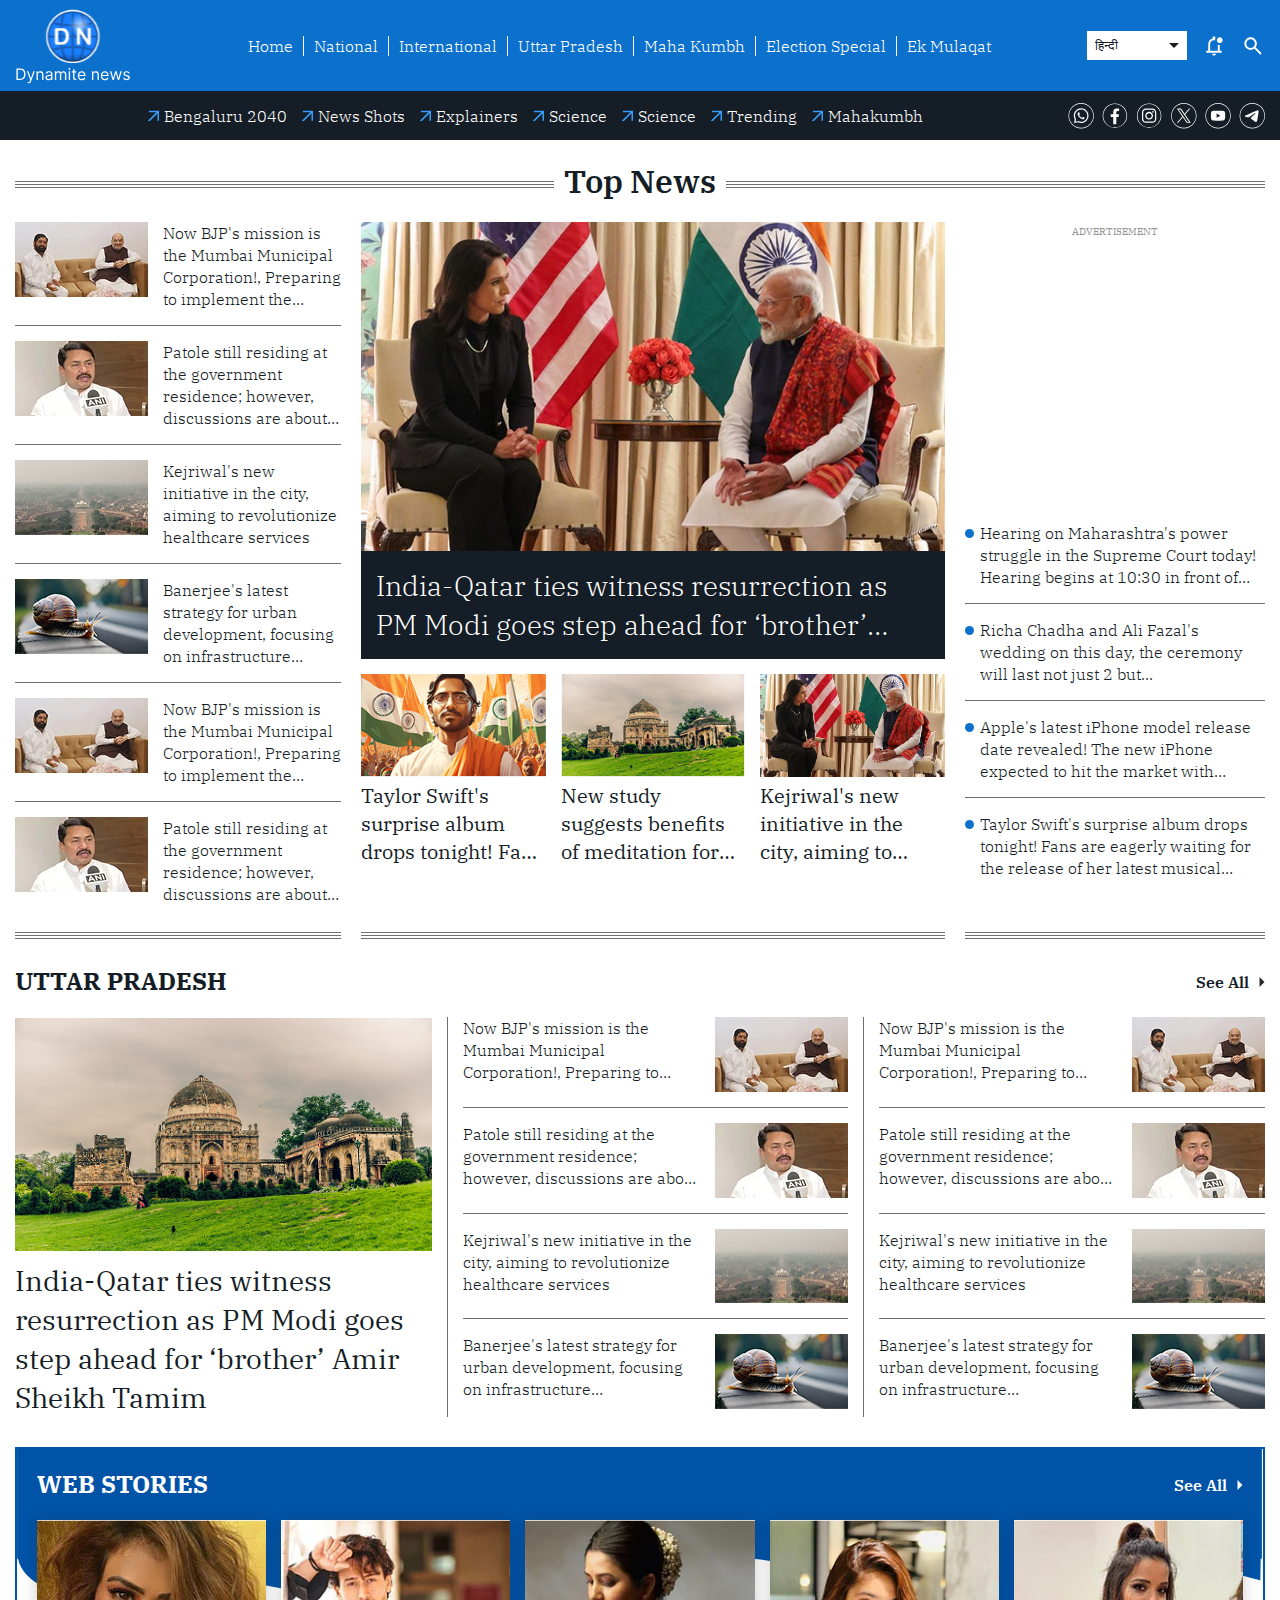
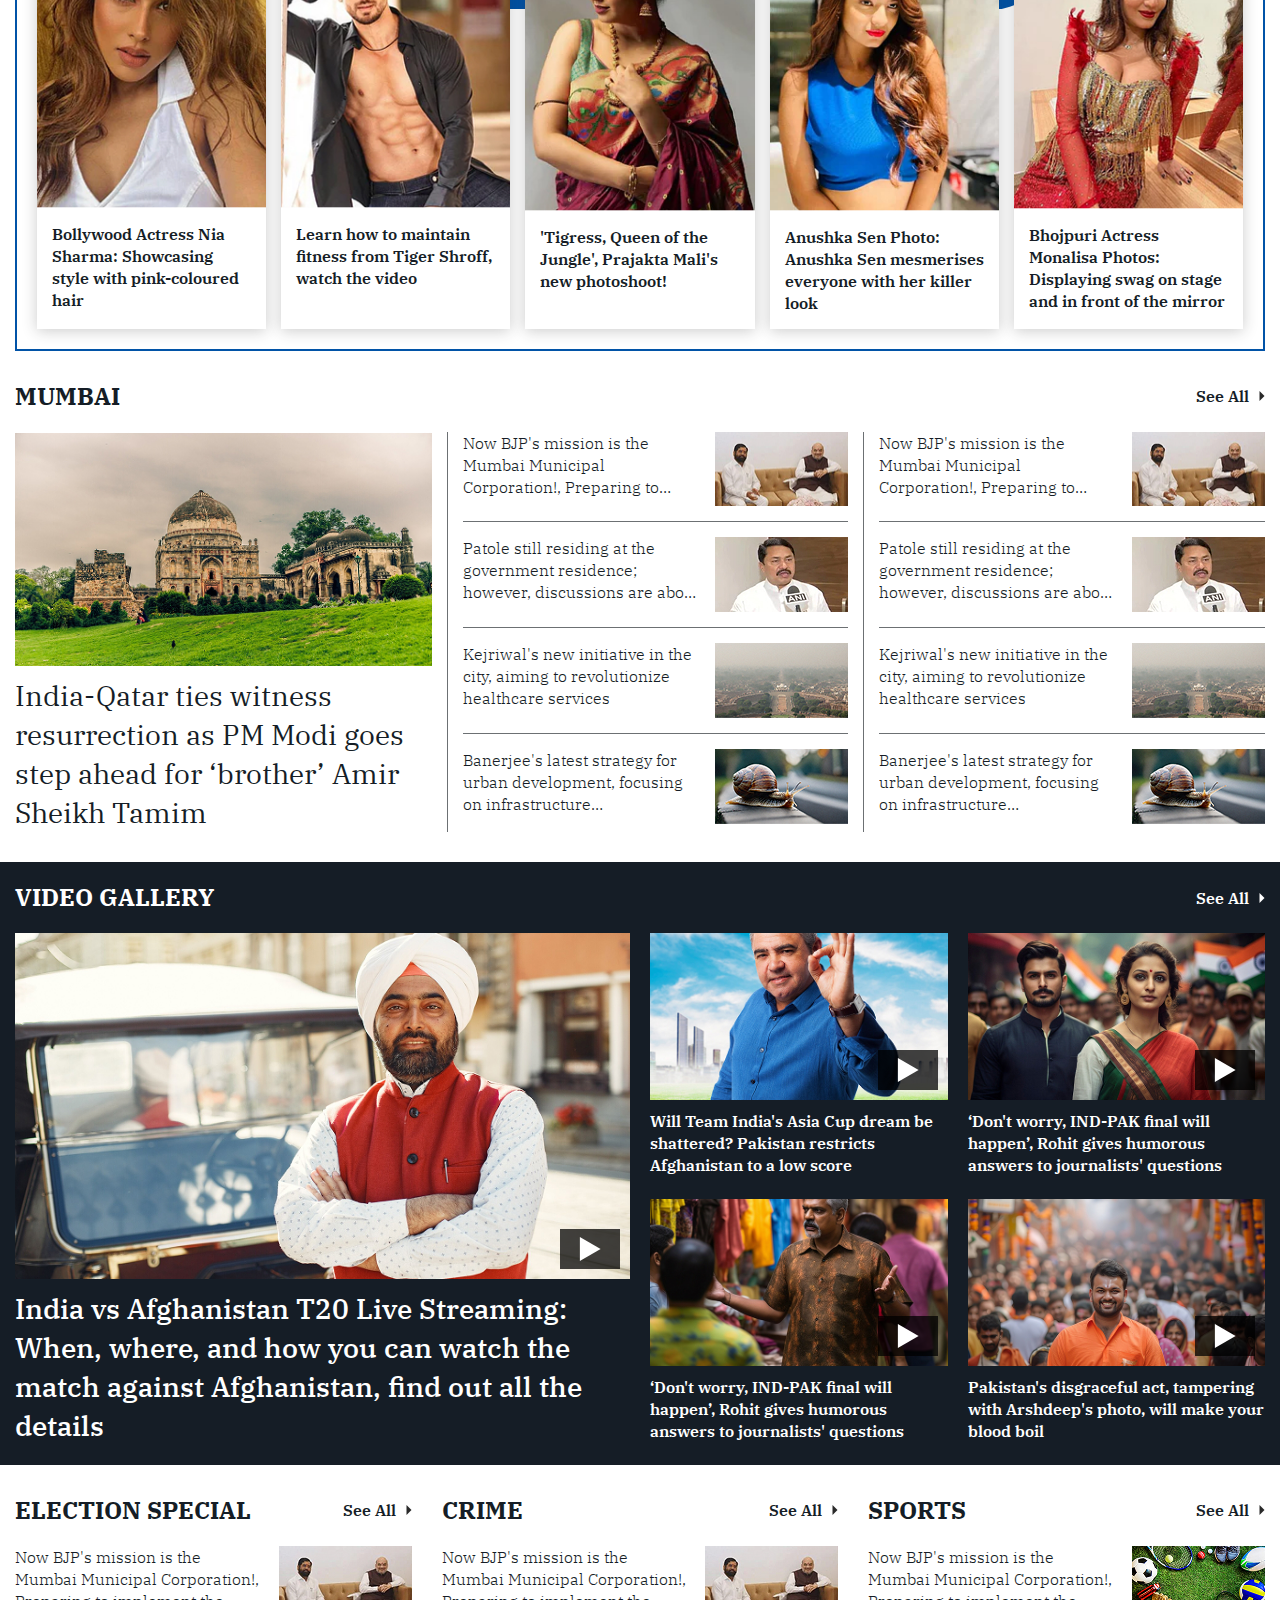
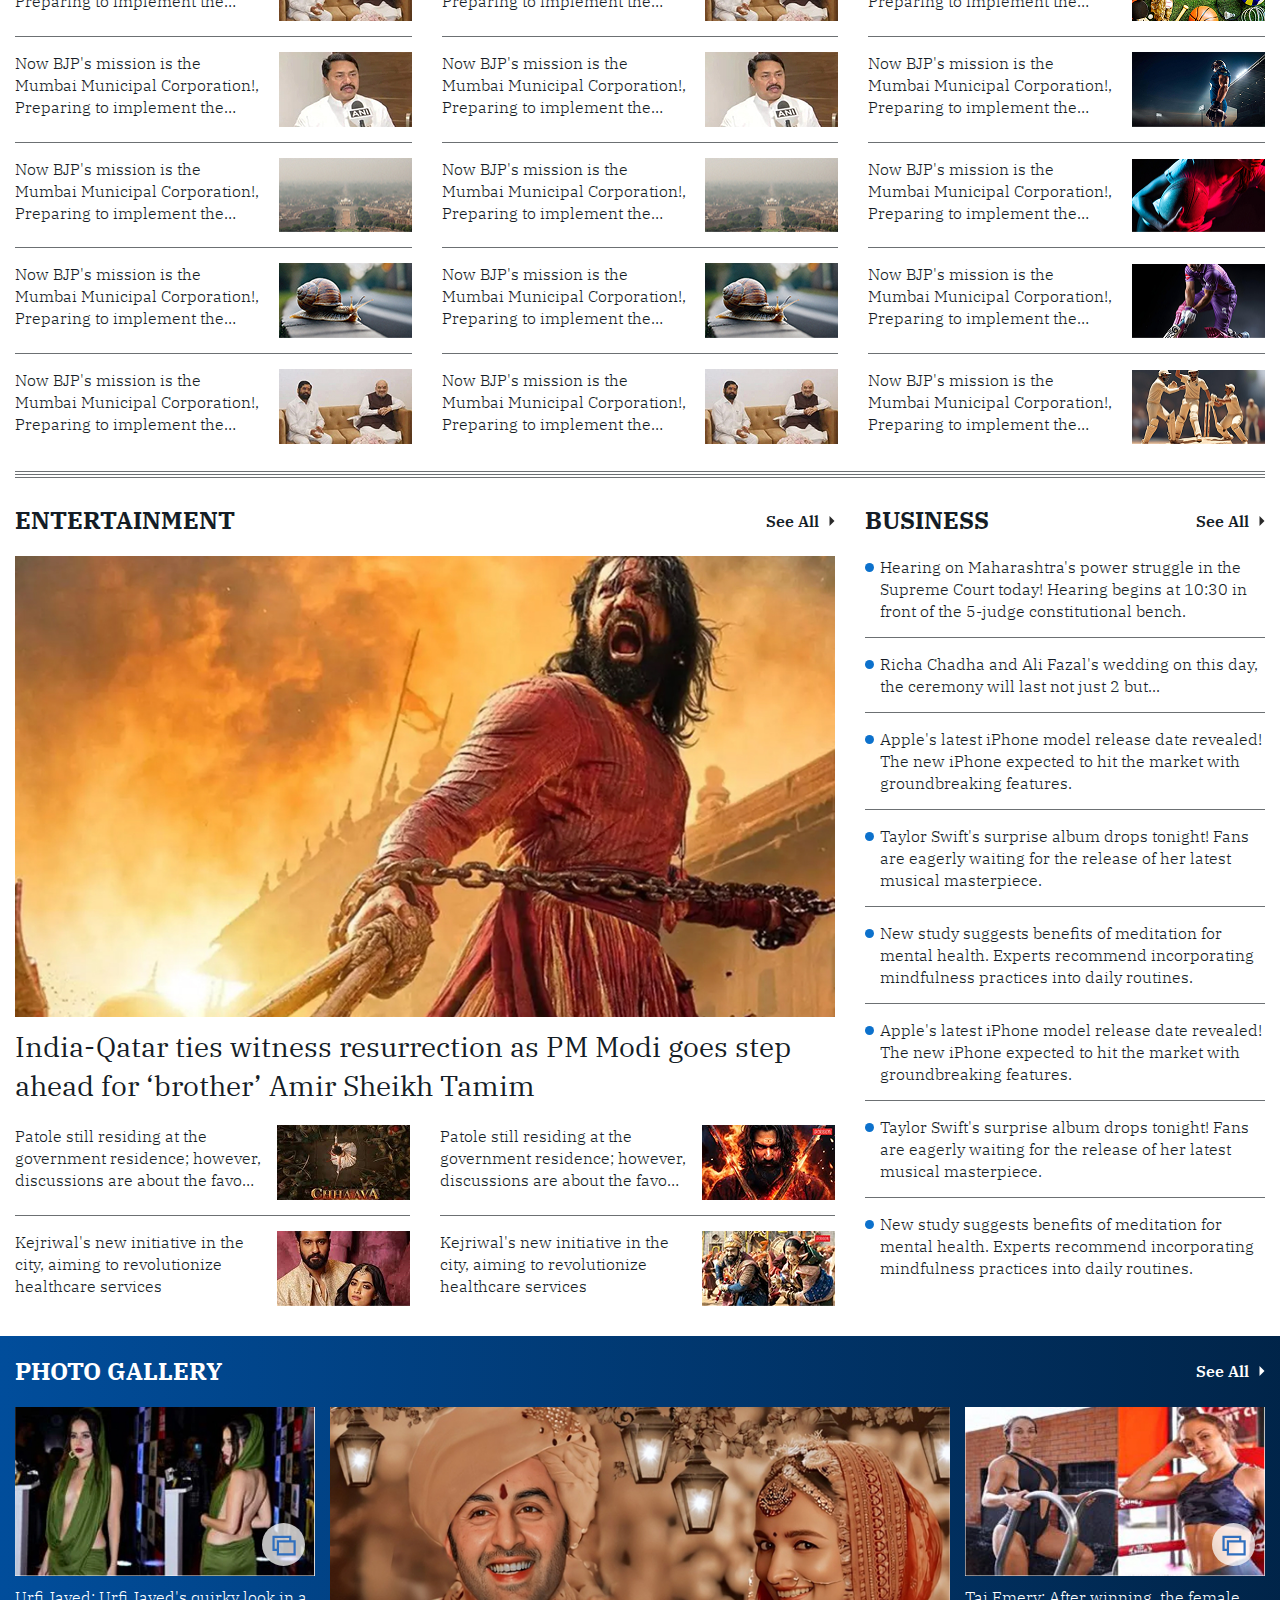
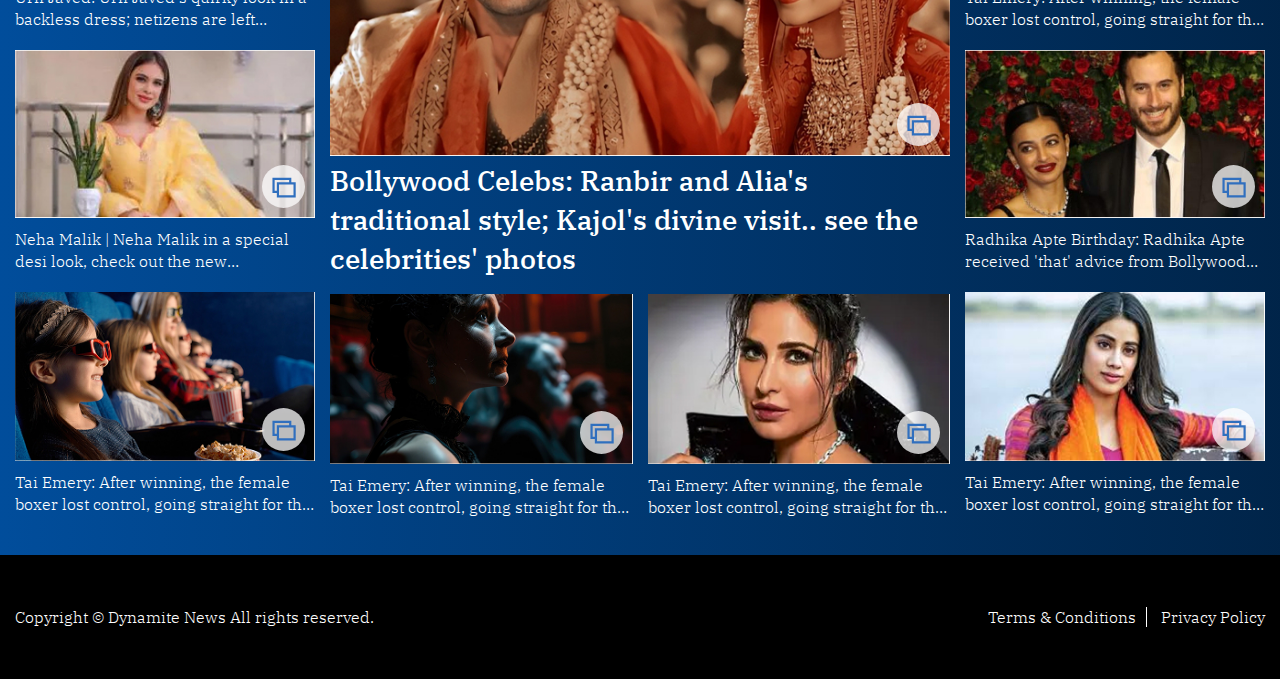
==== commit b7f775df: "homepage" ====
--- a/index.html
+++ b/index.html
@@ -886,6 +886,233 @@
                 </div>
             </div>
         </div>
+        <div class="twocolnews_wrapper">
+            <div class="twocolnews__left">
+                <div class="heading">
+                    <h2 class="h2"><a href="#">Entertainment</a></h2>
+                    <a href="#" class="view-more">see all <svg><use href="#arrow-right"></use></svg></a>
+                </div>
+                <div class="twocolnews__bigstory">
+                    <a href="#">
+                        <div class="twocolnews__bigstory__thumb">
+                            <img width="901" height="521" src="images/dummy/image-24.jpg" alt="">  
+                        </div>
+                        <div class="twocolnews__bigstory__title">
+                            <div class="h3">India-Qatar ties witness resurrection as PM Modi goes step ahead for ‘brother’ Amir Sheikh Tamim</div>
+                        </div>
+                    </a>
+                </div>
+                <div class="twocolnews__smallstory">
+                    <div class="twocolnews__smallstory__content">
+                        <a href="#">
+                            <div class="twocolnews__smallstory__thumb">
+                                <img width="133" height="75" src="images/dummy/image-25.jpg" alt="">
+                            </div>
+                            <div class="twocolnews__smallstory__title">
+                                <div class="h3">Patole still residing at the government residence; however, discussions are about the favour of Shinde and Fadnavis, what's the exact matter?</div>
+                            </div>
+                        </a>
+                    </div>
+                    <div class="twocolnews__smallstory__content">
+                        <a href="#">
+                            <div class="twocolnews__smallstory__thumb">
+                                <img width="133" height="75" src="images/dummy/image-26.jpg" alt="">
+                            </div>
+                            <div class="twocolnews__smallstory__title">
+                                <div class="h3">Patole still residing at the government residence; however, discussions are about the favour of Shinde and Fadnavis, what's the exact matter?</div>
+                            </div>
+                        </a>
+                    </div>
+                    <div class="twocolnews__smallstory__content">
+                        <a href="#">
+                            <div class="twocolnews__smallstory__thumb">
+                                <img width="133" height="75" src="images/dummy/image-27.jpg" alt="">
+                            </div>
+                            <div class="twocolnews__smallstory__title">
+                                <div class="h3">Kejriwal's new initiative in the city, aiming to revolutionize healthcare services</div>
+                            </div>
+                        </a>
+                    </div>
+                    <div class="twocolnews__smallstory__content">
+                        <a href="#">
+                            <div class="twocolnews__smallstory__thumb">
+                                <img width="133" height="75" src="images/dummy/image-28.jpg" alt="">
+                            </div>
+                            <div class="twocolnews__smallstory__title">
+                                <div class="h3">Kejriwal's new initiative in the city, aiming to revolutionize healthcare services</div>
+                            </div>
+                        </a>
+                    </div>
+                </div>
+            </div>
+            <div class="twocolnews__right">
+                <div class="heading">
+                    <h2 class="h2"><a href="#">Business</a></h2>
+                    <a href="#" class="view-more">see all <svg><use href="#arrow-right"></use></svg></a>
+                </div>
+                <div class="newslist_wrapper">
+                    <ul>
+                        <li>
+                            <a href="#">Hearing on Maharashtra's power struggle in the Supreme Court today! Hearing begins at 10:30 in front of the 5-judge constitutional bench.</a>
+                        </li>
+                        <li>
+                            <a href="#">Richa Chadha and Ali Fazal's wedding on this day, the ceremony will last not just 2 but...</a>
+                        </li>
+                        <li>
+                            <a href="#">Apple's latest iPhone model release date revealed! The new iPhone expected to hit the market with groundbreaking features.</a>
+                        </li>
+                        <li>
+                            <a href="#">Taylor Swift's surprise album drops tonight! Fans are eagerly waiting for the release of her latest musical masterpiece.</a>
+                        </li>
+                        <li>
+                            <a href="#">New study suggests benefits of meditation for mental health. Experts recommend incorporating mindfulness practices into daily routines.</a>
+                        </li>
+                        <li>
+                            <a href="#">Apple's latest iPhone model release date revealed! The new iPhone expected to hit the market with groundbreaking features.</a>
+                        </li>
+                        <li>
+                            <a href="#">Taylor Swift's surprise album drops tonight! Fans are eagerly waiting for the release of her latest musical masterpiece.</a>
+                        </li>
+                        <li>
+                            <a href="#">New study suggests benefits of meditation for mental health. Experts recommend incorporating mindfulness practices into daily routines.</a>
+                        </li>
+                    </ul>
+                </div>
+            </div>
+        </div>
+        <!-- photo gallery widget starts here -->
+        <div class="photogallery_widget">
+            <div class="heading">
+                <h2 class="h2"><a href="#">Photo Gallery</a></h2>
+                <a href="#" class="view-more">see all <svg><use href="#arrow-right"></use></svg></a>
+            </div>
+            <div class="photogallery_widget__grid">
+                <div class="photogallery_widget__left">
+                    <div class="photogallery_widget__content">
+                        <a href="#">
+                            <div class="photogallery_widget__thumb">
+                                <img width="329" height="185" src="images/dummy/image-29.jpg" alt="">
+                                <span class="photo_icon">
+                                    <svg><use href="#photo-icon"></use></svg> 
+                                </span>
+                            </div>
+                            <div class="photogallery_widget__title">
+                                <div class="h3">Urfi Javed: Urfi Javed's quirky look in a backless dress; netizens are left questioning</div>
+                            </div>
+                        </a>
+                    </div>
+                    <div class="photogallery_widget__content">
+                        <a href="#">
+                            <div class="photogallery_widget__thumb">
+                                <img width="329" height="185" src="images/dummy/image-30.jpg" alt="">
+                                <span class="photo_icon">
+                                    <svg><use href="#photo-icon"></use></svg> 
+                                </span>
+                            </div>
+                            <div class="photogallery_widget__title">
+                                <div class="h3">Neha Malik | Neha Malik in a special desi look, check out the new photoshoot….</div>
+                            </div>
+                        </a>
+                    </div>
+                    <div class="photogallery_widget__content">
+                        <a href="#">
+                            <div class="photogallery_widget__thumb">
+                                <img width="329" height="185" src="images/dummy/image-31.jpg" alt="">
+                                <span class="photo_icon">
+                                    <svg><use href="#photo-icon"></use></svg> 
+                                </span>
+                            </div>
+                            <div class="photogallery_widget__title">
+                                <div class="h3">Tai Emery: After winning, the female boxer lost control, going straight for the T-shirt…</div>
+                            </div>
+                        </a>
+                    </div>
+                </div>
+                <div class="photogallery_widget__mid">
+                    <div class="photogallery_widget__content">
+                        <a href="#">
+                            <div class="photogallery_widget__thumb">
+                                <img width="672" height="375" src="images/dummy/image-32.jpg" alt="">
+                                <span class="photo_icon">
+                                    <svg><use href="#photo-icon"></use></svg> 
+                                </span>
+                            </div>
+                            <div class="photogallery_widget__title">
+                                <div class="h3">Bollywood Celebs: Ranbir and Alia's traditional style; Kajol's divine visit.. see the celebrities' photos</div>
+                            </div>
+                        </a>
+                    </div>
+                    <div class="photogallery_widget__content">
+                        <a href="#">
+                            <div class="photogallery_widget__thumb">
+                                <img width="329" height="185" src="images/dummy/image-33.jpg" alt="">
+                                <span class="photo_icon">
+                                    <svg><use href="#photo-icon"></use></svg> 
+                                </span>
+                            </div>
+                            <div class="photogallery_widget__title">
+                                <div class="h3">Tai Emery: After winning, the female boxer lost control, going straight for the T-shirt…</div>
+                            </div>
+                        </a>
+                    </div>
+                    <div class="photogallery_widget__content">
+                        <a href="#">
+                            <div class="photogallery_widget__thumb">
+                                <img width="329" height="185" src="images/dummy/image-34.jpg" alt="">
+                                <span class="photo_icon">
+                                    <svg><use href="#photo-icon"></use></svg> 
+                                </span>
+                            </div>
+                            <div class="photogallery_widget__title">
+                                <div class="h3">Tai Emery: After winning, the female boxer lost control, going straight for the T-shirt…</div>
+                            </div>
+                        </a>
+                    </div>
+                </div>
+                <div class="photogallery_widget__right">
+                    <div class="photogallery_widget__content">
+                        <a href="#">
+                            <div class="photogallery_widget__thumb">
+                                <img width="329" height="185" src="images/dummy/image-35.jpg" alt="">
+                                <span class="photo_icon">
+                                    <svg><use href="#photo-icon"></use></svg> 
+                                </span>
+                            </div>
+                            <div class="photogallery_widget__title">
+                                <div class="h3">Tai Emery: After winning, the female boxer lost control, going straight for the T-shirt…</div>
+                            </div>
+                        </a>
+                    </div>
+                    <div class="photogallery_widget__content">
+                        <a href="#">
+                            <div class="photogallery_widget__thumb">
+                                <img width="329" height="185" src="images/dummy/image-36.jpg" alt="">
+                                <span class="photo_icon">
+                                    <svg><use href="#photo-icon"></use></svg> 
+                                </span>
+                            </div>
+                            <div class="photogallery_widget__title">
+                                <div class="h3">Radhika Apte Birthday: Radhika Apte received 'that' advice from Bollywood and…</div>
+                            </div>
+                        </a>
+                    </div>
+                    <div class="photogallery_widget__content">
+                        <a href="#">
+                            <div class="photogallery_widget__thumb">
+                                <img width="329" height="185" src="images/dummy/image-37.jpg" alt="">
+                                <span class="photo_icon">
+                                    <svg><use href="#photo-icon"></use></svg> 
+                                </span>
+                            </div>
+                            <div class="photogallery_widget__title">
+                                <div class="h3">Tai Emery: After winning, the female boxer lost control, going straight for the T-shirt…</div>
+                            </div>
+                        </a>
+                    </div>
+                </div>
+            </div>
+        </div>
+        <!-- photo gallery widget ends here -->
     </div>
 
     <!-- main code ends here -->
@@ -951,6 +1178,10 @@
         <symbol viewBox="0 0 23 26" id="play-icon">
             <path d="M23 13L0.499999 25.9904L0.5 0.00961778L23 13Z" fill="white"/>
         </symbol>
+        <symbol viewBox="0 0 37 37" id="photo-icon">
+            <rect width="37" height="37" rx="18.5" fill="white" fill-opacity="0.74"/>
+            <path d="M25.2352 14.8992V11H9V24.1008H12.7648V28H29V14.8992H25.2352ZM10.8823 22.1518L10.8825 12.9496H23.353V14.8993H12.7649V22.1518L10.8823 22.1518ZM27.1176 26.051H14.647L14.6472 16.8489H27.1177L27.1176 26.051Z" fill="#306FBE"/>
+        </symbol>
     </svg>
     <!-- icons list ends here -->
 </body>
--- a/css/main.css
+++ b/css/main.css
@@ -1,4 +1,4 @@
-.homepagetopnews__grid{display:grid;grid-template-columns:326px 1fr 300px;grid-gap:20px;margin-bottom:30px;}
+.homepagetopnews__grid{display:grid;grid-template-columns:326px 1fr 300px;gap:20px;margin-bottom:30px;}
 .homepagetopnews__heading{position: relative;width:100%;text-align: center;margin-bottom:20px;}
 .homepagetopnews__heading .h1{font-size:32px;line-height:42px;font-weight:600;padding:0 10px;background-color:#fff;display:inline-block;position: relative;}
 .homepagetopnews__heading .bdr_lines{position: absolute;top: 24px;left: 0;height: 2px;width: 100%;border-top: solid 0.5px #6C7073;}
@@ -7,7 +7,7 @@
 .homepagetopnews__heading .bdr_lines::after{content: '';display: block;top:2px}
 .homepagetopnews__left .smallnews_wrapper__content{margin-bottom: 15px;padding-bottom: 15px;border-bottom: 0.5px solid #6C7073;}
 .homepagetopnews__left .smallnews_wrapper__content:last-child{border-bottom: none;}
-.homepagetopnews__left .smallnews_wrapper__content a{display:grid;grid-template-columns:133px 1fr;grid-gap:15px;}
+.homepagetopnews__left .smallnews_wrapper__content a{display:grid;grid-template-columns:133px 1fr;gap:15px;}
 .homepagetopnews__left .smallnews_wrapper__thumb img{display: block;width: 100%;aspect-ratio: 16/9;}
 .homepagetopnews__left .smallnews_wrapper__title .h3{font-size: 16px;line-height: 22px;font-weight: 300;overflow: hidden;    text-overflow: ellipsis;display: -webkit-box;-webkit-line-clamp: 4;-webkit-box-orient: vertical;}
 .homepagetopnews__left,.homepagetopnews__mid,.homepagetopnews__right{position: relative;border-bottom: solid 0.5px #6C7073;}
@@ -36,7 +36,7 @@
 .singlecatnews_wrapper .singlecatnews_big__title .h3{font-size: 28px;line-height:39px;font-weight: 400;overflow: hidden;text-overflow: ellipsis;display: -webkit-box;-webkit-line-clamp: 4;-webkit-box-orient: vertical;}
 .singlecatnews_grid .singlecatnews_small__content{margin-bottom: 15px;padding-bottom: 15px;border-bottom: 0.5px solid #6C7073;}
 .singlecatnews_grid .singlecatnews_small__content:last-child{border-bottom: none;margin-bottom:0;padding-bottom:0;}
-.singlecatnews_grid .singlecatnews_small__content a{display:grid;grid-template-columns:1fr 133px;grid-gap:15px;}
+.singlecatnews_grid .singlecatnews_small__content a{display:grid;grid-template-columns:1fr 133px;gap:15px;}
 .singlecatnews_grid .singlecatnews_small__thumb{order:2}
 .singlecatnews_grid .singlecatnews_small__thumb img{display: block;width: 100%;aspect-ratio: 16/9;}
 .singlecatnews_grid .singlecatnews_small__title .h3{font-size: 16px;line-height: 22px;font-weight: 300;overflow: hidden;text-overflow: ellipsis;display: -webkit-box;-webkit-line-clamp: 3;-webkit-box-orient: vertical;}
@@ -45,7 +45,7 @@
 .webstory_widget .heading .h2 a{color:#fff}
 .webstory_widget .heading .view-more{color:#fff}
 .webstory_widget .heading .view-more svg{fill:#fff}
-.webstory_widget .webstory_widget__grid{display:grid;grid-template-columns:repeat(5, 1fr);grid-gap:15px;}
+.webstory_widget .webstory_widget__grid{display:grid;grid-template-columns:repeat(5, 1fr);gap:15px;}
 .webstory_widget .webstory_widget__content{box-shadow: 0px 2px 14px 0px rgba(42, 42, 42, 0.24);}
 .webstory_widget .webstory_widget__content .webstory_widget__thumb img{display: block;width: 100%;}
 .webstory_widget .webstory_widget__content .webstory_widget__title{padding:15px;}
@@ -54,18 +54,52 @@
 .videogallery_widget .heading .h2 a{color:#fff}
 .videogallery_widget .heading .view-more{color:#fff}
 .videogallery_widget .heading .view-more svg{fill:#fff}
-.videogallery_widget .videogallery_widget__grid{display:grid;grid-template-columns:repeat(4, 1fr);grid-gap:20px;}
+.videogallery_widget .videogallery_widget__grid{display:grid;grid-template-columns:repeat(4, 1fr);gap:20px;}
 .videogallery_widget .videogallery_widget__content:first-child{grid-row: 1/3;grid-column: 1/3;}
 .videogallery_widget .videogallery_widget__content .videogallery_widget__thumb{position: relative;margin-bottom:10px;}
 .videogallery_widget .videogallery_widget__content .videogallery_widget__thumb img{display: block;width: 100%;display: block;aspect-ratio: 16/9;}
-.play_icon {background: rgba(0, 0, 0, 0.74);width: 60px;height: 40px;display: flex;justify-content: center;align-items: center;position: absolute;right: 10px;bottom: 10px;}
-.play_icon svg {width: 24px;height: 24px;display: block;}
+.videogallery_widget .play_icon {background: rgba(0, 0, 0, 0.74);width: 60px;height: 40px;display: flex;justify-content: center;align-items: center;position: absolute;right: 10px;bottom: 10px;}
+.videogallery_widget .play_icon svg {width: 24px;height: 24px;display: block;}
 .videogallery_widget .videogallery_widget__content .videogallery_widget__title .h3{font-size: 16px;line-height: 22px;font-weight: 600;color: #fff;}
 .videogallery_widget .videogallery_widget__content:first-child .videogallery_widget__title .h3{font-size: 28px;line-height: 39px;font-weight: 500;color: #fff;}
-.threecolnews_wrapper{display:grid;grid-template-columns:repeat(3, 1fr);grid-gap:30px;margin-bottom:30px;}
+.threecolnews_wrapper{display:grid;grid-template-columns:repeat(3, 1fr);gap:30px;margin-bottom:30px;position: relative;border-bottom: 0.5px solid #6C7073;}
+.threecolnews_wrapper::after,.threecolnews_wrapper::before {content: "";position: absolute;left: 0;width: 100%; border-bottom: 0.5px solid #6C7073;}
+.threecolnews_wrapper::after {bottom: 2px;}
+.threecolnews_wrapper::before {bottom: -4px;}
 .threecolnews_wrapper .threecolnews__content{margin-bottom: 15px;padding-bottom: 15px;border-bottom: 0.5px solid #6C7073;}
 .threecolnews_wrapper .threecolnews__content:last-child{border-bottom: none;}
-.threecolnews_wrapper .threecolnews__content a{display:grid;grid-template-columns:1fr 133px;grid-gap:15px;}
+.threecolnews_wrapper .threecolnews__content a{display:grid;grid-template-columns:1fr 133px;gap:15px;}
 .threecolnews_wrapper .threecolnews__thumb{order:2}
 .threecolnews_wrapper .threecolnews__thumb img{display: block;width: 100%;aspect-ratio: 16/9;}
-.threecolnews_wrapper .threecolnews__title .h3{font-size: 16px;line-height: 22px;font-weight: 300;overflow: hidden;text-overflow: ellipsis;display: -webkit-box;-webkit-line-clamp: 3;-webkit-box-orient: vertical;}+.threecolnews_wrapper .threecolnews__title .h3{font-size: 16px;line-height: 22px;font-weight: 300;overflow: hidden;text-overflow: ellipsis;display: -webkit-box;-webkit-line-clamp: 3;-webkit-box-orient: vertical;}
+.twocolnews_wrapper{display:grid;grid-template-columns:1fr 400px;gap:30px;}
+.twocolnews_wrapper .twocolnews__bigstory{margin-bottom:20px;}
+.twocolnews_wrapper .twocolnews__bigstory .twocolnews__bigstory__thumb img{display: block;width: 100%;aspect-ratio: 16/9;margin-bottom: 10px;}
+.twocolnews_wrapper .twocolnews__bigstory .twocolnews__bigstory__title .h3{font-size: 28px;line-height: 39px;font-weight: 400;}
+.twocolnews_wrapper .twocolnews__right .newslist_wrapper li {margin-bottom: 15px;padding-bottom: 15px;border-bottom: 0.5px solid #6C7073;list-style:none;position: relative;padding-left:15px;}
+.twocolnews_wrapper .twocolnews__right .newslist_wrapper li::before{content:'';width:9px;height:9px;background-color: #0C71CC;border-radius: 9px;position:absolute;left:0;top:7px}
+.twocolnews_wrapper .twocolnews__right .newslist_wrapper li:last-child{border-bottom: none;}
+.twocolnews_wrapper .twocolnews__right .newslist_wrapper li a{font-size: 16px;line-height: 22px;font-weight: 300;overflow: hidden;text-overflow: ellipsis;display: -webkit-box;-webkit-line-clamp: 3;-webkit-box-orient: vertical;}
+.twocolnews_wrapper .twocolnews__smallstory{display: grid;grid-template-columns: repeat(2, 1fr);column-gap:30px;}
+.twocolnews_wrapper .twocolnews__smallstory__content{margin-bottom: 15px;padding-bottom: 15px;border-bottom: 0.5px solid #6C7073;}
+.twocolnews_wrapper .twocolnews__smallstory__content:nth-last-of-type(2),.twocolnews_wrapper .twocolnews__smallstory__content:last-child{border-bottom: none;}
+.twocolnews_wrapper .twocolnews__smallstory__content a{display:grid;grid-template-columns:1fr 133px;gap:15px;}
+.twocolnews_wrapper .twocolnews__smallstory__thumb{order:2}
+.twocolnews_wrapper .twocolnews__smallstory__thumb img{display: block;width: 100%;aspect-ratio: 16/9;}
+.twocolnews_wrapper .twocolnews__smallstory__title .h3{font-size: 16px;line-height: 22px;font-weight: 300;overflow: hidden;text-overflow: ellipsis;display: -webkit-box;-webkit-line-clamp: 3;-webkit-box-orient: vertical;}
+.photogallery_widget{margin: 0 -15px;background: linear-gradient(90deg, #0153A7 -14.35%, #000000 189.11%);padding: 20px 15px;}
+.photogallery_widget .heading .h2 a{color:#fff}
+.photogallery_widget .heading .view-more{color:#fff}
+.photogallery_widget .heading .view-more svg{fill:#fff}
+.photogallery_widget .photogallery_widget__grid{display:grid;grid-template-columns:300px 1fr 300px;gap:15px;}
+.photogallery_widget .photogallery_widget__content{margin-bottom:20px;}
+.photogallery_widget .photogallery_widget__content .photogallery_widget__thumb{position: relative;margin-bottom:10px;}
+.photogallery_widget .photogallery_widget__content .photogallery_widget__thumb img{display: block;width: 100%;display: block;aspect-ratio: 16/9;}
+.photogallery_widget .photo_icon {position: absolute;right: 10px;bottom: 10px;}
+.photogallery_widget .photo_icon svg {width: 43px;height: 43px;display: block;}
+.photogallery_widget .photogallery_widget__content .photogallery_widget__title .h3{font-size: 16px;line-height: 22px;font-weight: 300;color: #fff;overflow: hidden;text-overflow: ellipsis;display: -webkit-box;-webkit-line-clamp: 2;-webkit-box-orient: vertical;}
+.photogallery_widget .photogallery_widget__mid{display: grid;grid-template-columns: repeat(2, 1fr);column-gap:15px;}
+.photogallery_widget .photogallery_widget__mid .photogallery_widget__content{margin-bottom:0;}
+.photogallery_widget .photogallery_widget__mid .photogallery_widget__content:first-child{grid-column: 1/-1;}
+.photogallery_widget .photogallery_widget__mid .photogallery_widget__content:first-child .photogallery_widget__title .h3{font-size: 28px;line-height: 39px;font-weight: 500;color: #fff;-webkit-line-clamp:3}
+.photogallery_widget .photogallery_widget__mid .photogallery_widget__content:first-child .photogallery_widget__thumb{margin-bottom:5px;}
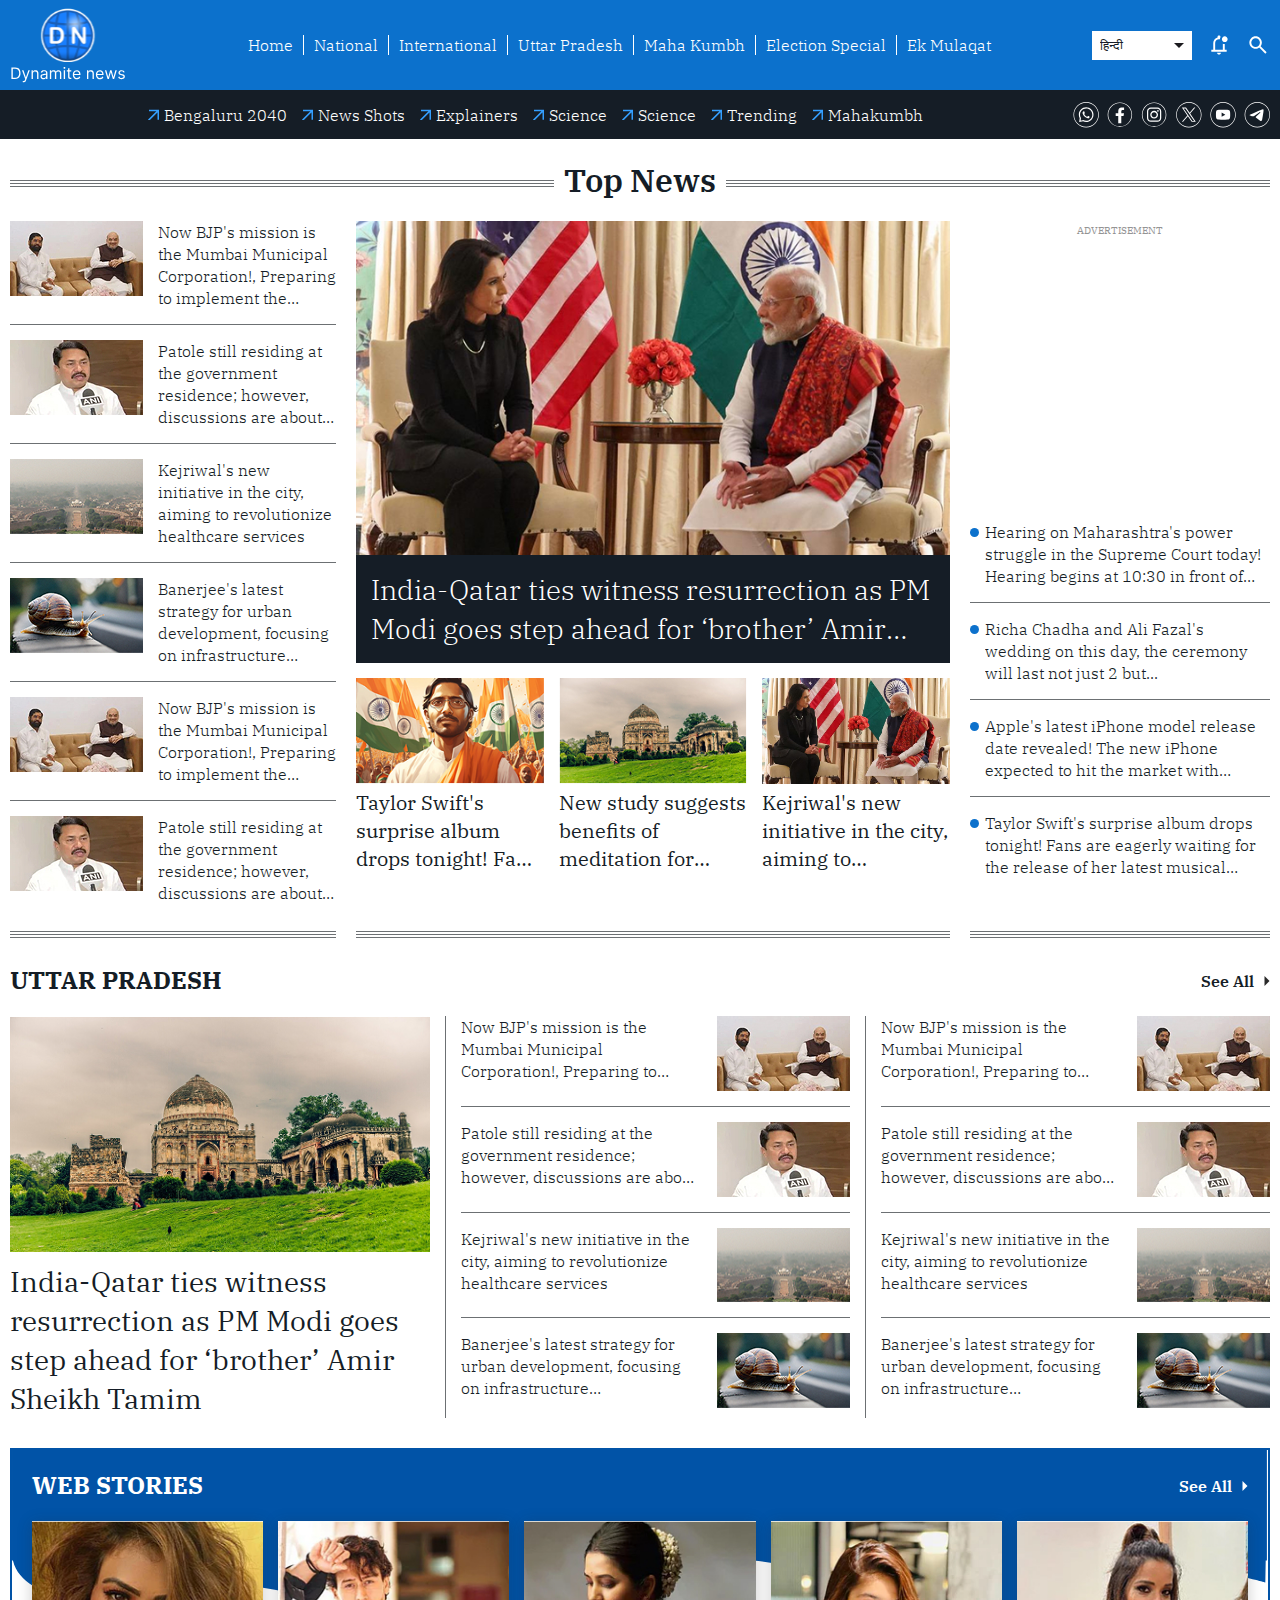
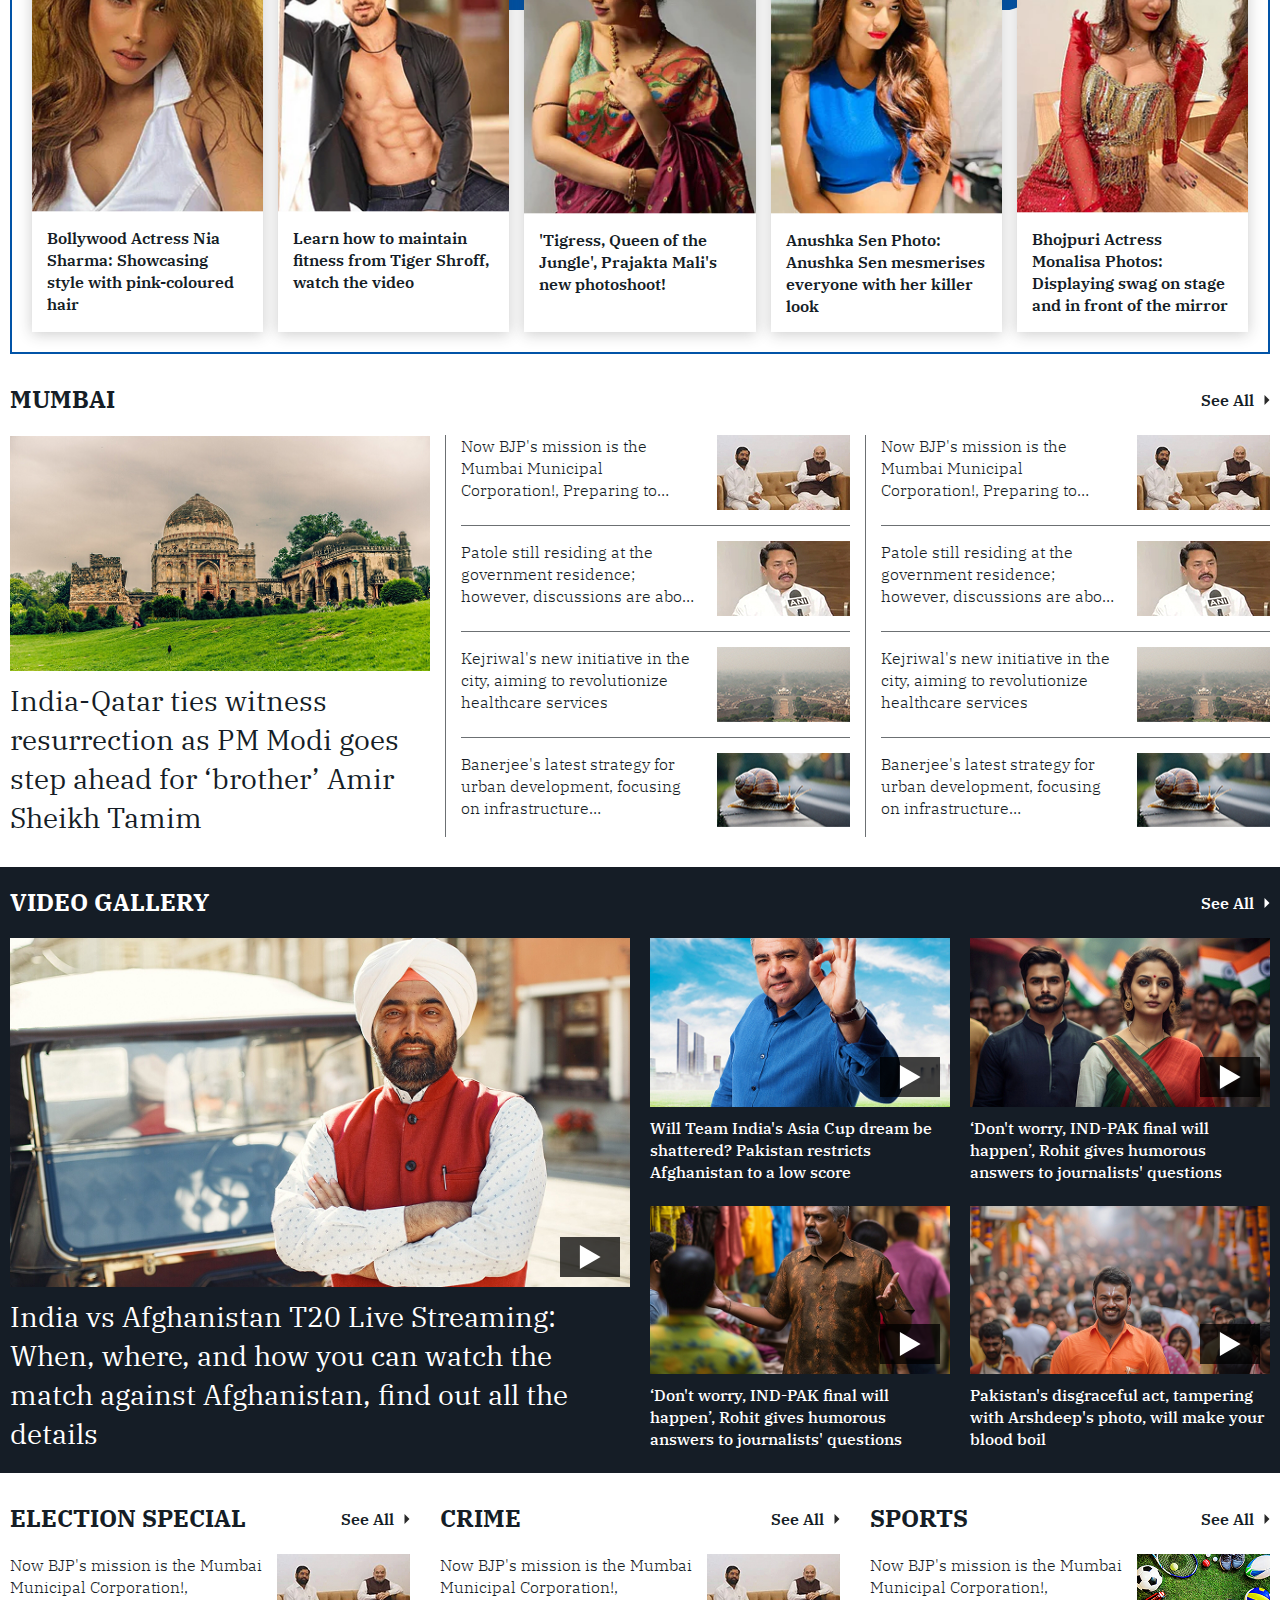
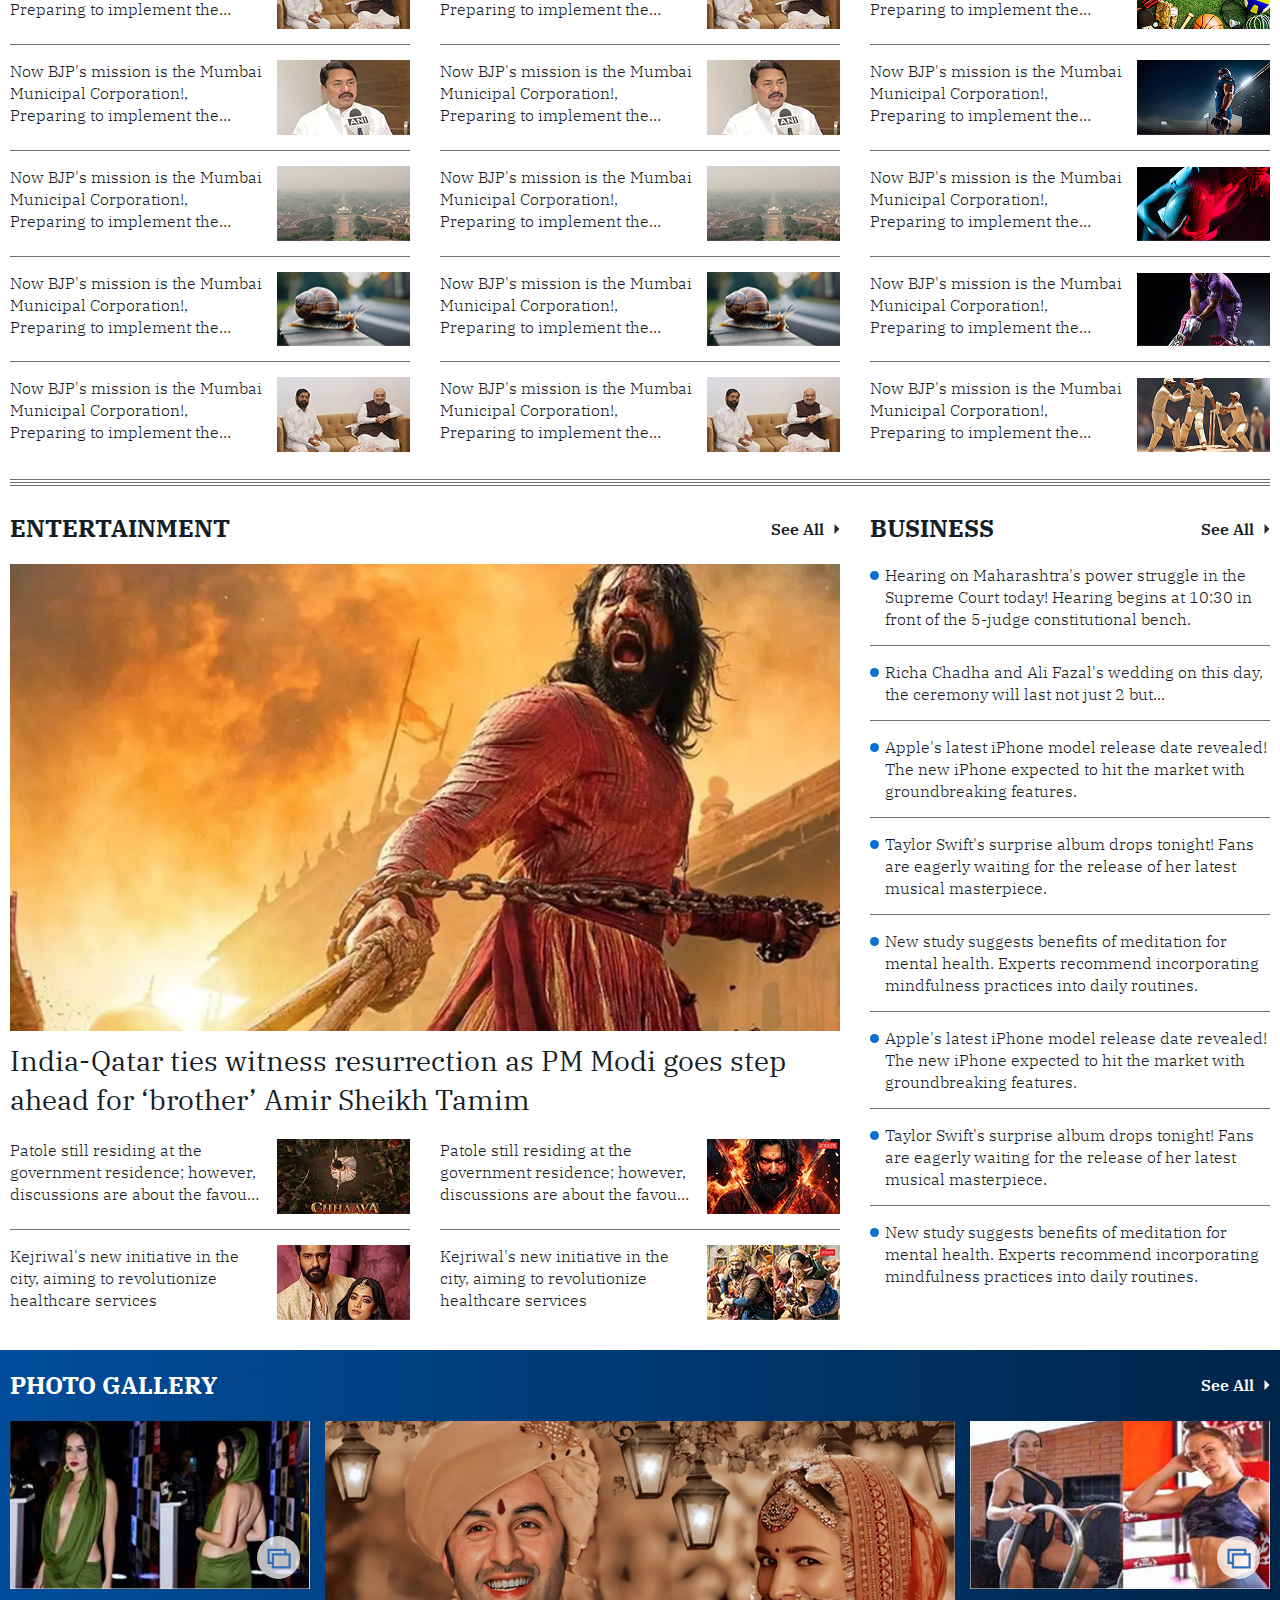
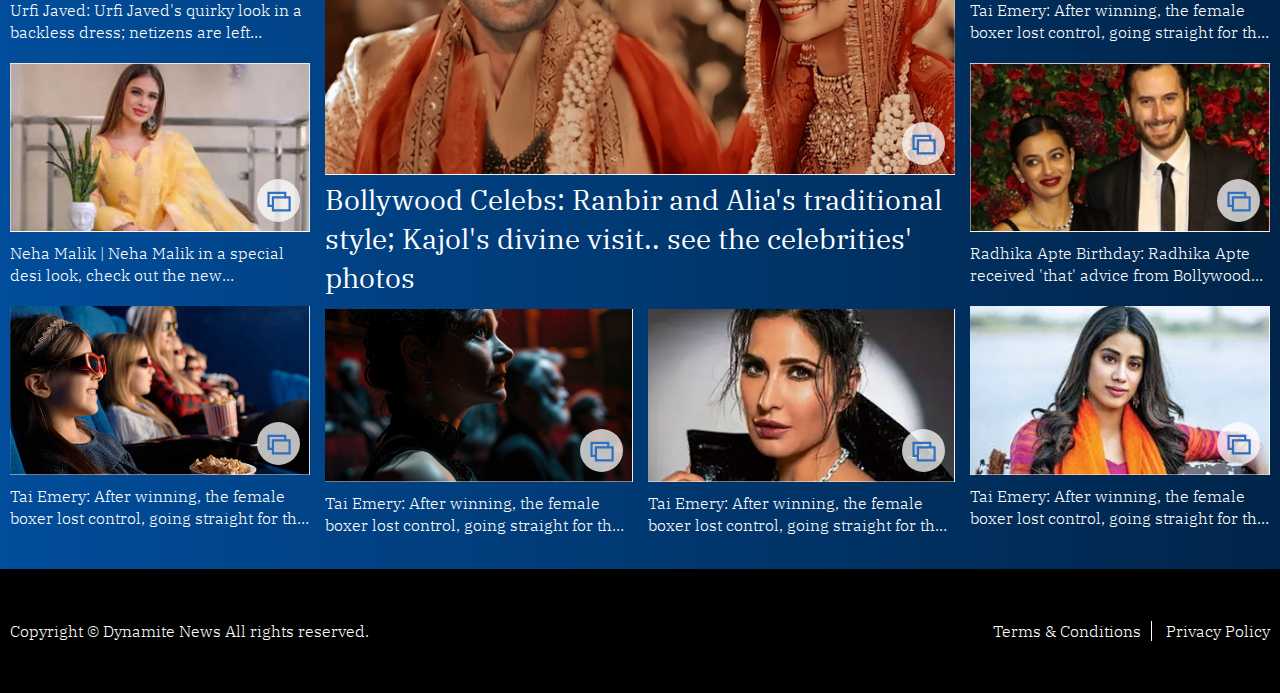
==== commit 1e18d73e: "responsive code" ====
--- a/index.html
+++ b/index.html
@@ -9,6 +9,7 @@
     <link href="https://fonts.googleapis.com/css2?family=IBM+Plex+Serif:ital,wght@0,100;0,200;0,300;0,400;0,500;0,600;0,700;1,100;1,200;1,300;1,400;1,500;1,600;1,700&display=swap" rel="stylesheet">
     <link rel="stylesheet" href="css/common.css">
     <link rel="stylesheet" href="css/main.css">
+    <script src="js/common.js"></script>
 </head>
 <body>
     <!-- header code starts here -->
@@ -47,7 +48,11 @@
                         <svg class="search_icon">
                             <use xlink:href="#search-icon"></use>
                         </svg>
-                    </div>
+                        <!-- <input type="text" class="input-search" placeholder="Type to Search..."> -->
+                    </div>
+                </div>
+                <div id="hamburger" class="hamburger">
+                    <svg><use href="#menu-icon"></use></svg>
                 </div>
             </div>
         </div>
@@ -115,6 +120,75 @@
             </div>
         </div>
      </div>
+     <div id="bodyoverlay"></div>
+     <div id="sidemenu" class="menu-sidebar">
+        <div class="container">
+            <div class="sidemenu-head">
+                <div class="social_links">
+                    <ul>
+                        <li>
+                            <a href="#">
+                                <svg class="wh_icon">
+                                    <use xlink:href="#wh-icon"></use>
+                                </svg>
+                            </a>
+                        </li>
+                        <li>
+                            <a href="#">
+                                <svg class="fb_icon">
+                                    <use xlink:href="#fb-icon"></use>
+                                </svg>
+                            </a>
+                        </li>
+                        <li>
+                            <a href="#">
+                                <svg class="insta_icon
+                                ">
+                                    <use xlink:href="#insta-icon"></use>    
+                                </svg>
+                            </a>
+                        </li>
+                        <li>
+                            <a href="#">
+                                <svg class="x_icon
+                                ">
+                                    <use xlink:href="#x-icon"></use>    
+                                </svg>
+                            </a>
+                        </li>
+                        <li>
+                            <a href="#">
+                                <svg class="yt_icon
+                                ">
+                                    <use xlink:href="#yt-icon"></use>    
+                                </svg>
+                            </a>
+                        </li>
+                        <li>
+                            <a href="#">
+                                <svg class="teleg_icon
+                                ">
+                                    <use xlink:href="#teleg-icon"></use>    
+                                </svg>
+                            </a>
+                        </li>
+                    </ul>
+                </div>
+                <div id="close_nav">
+                    <svg><use href="#close-icon"></use></svg>
+                </div>
+            </div>
+            <ul>
+                <li><a href="#">Home</a></li>
+                <li><a href="#">National</a></li>
+                <li><a href="#">International</a></li>
+                <li><a href="#">Uttar Pradesh</a></li>
+                <li><a href="#">Maha Kumbh</a></li>
+                <li><a href="#">Election Special</a></li>
+                <li><a href="#">Ek Mulaqat</a></li>
+            </ul>
+        </div>
+    </div>
     <!-- header code ends here -->
 
     <!-- main code starts here -->
@@ -1182,6 +1256,18 @@
             <rect width="37" height="37" rx="18.5" fill="white" fill-opacity="0.74"/>
             <path d="M25.2352 14.8992V11H9V24.1008H12.7648V28H29V14.8992H25.2352ZM10.8823 22.1518L10.8825 12.9496H23.353V14.8993H12.7649V22.1518L10.8823 22.1518ZM27.1176 26.051H14.647L14.6472 16.8489H27.1177L27.1176 26.051Z" fill="#306FBE"/>
         </symbol>
+        <symbol id="menu-icon" viewBox="0 0 24 25">
+            <mask id="mask0_46_142" style="mask-type:alpha" maskUnits="userSpaceOnUse" x="0" y="0" width="24" height="25">
+                <rect y="0.811127" width="24" height="24"/>
+            </mask>
+            <g mask="url(#mask0_46_142)">
+                <path d="M3.5 18.4456V16.9459H20.5V18.4456H3.5ZM3.5 13.5611V12.0611H20.5V13.5611H3.5ZM3.5 8.67639V7.17664H20.5V8.67639H3.5Z"/>
+            </g>
+        </symbol>
+        <symbol viewBox="0 0 25 24" id="close-icon">
+            <path d="M18.5 6L6.5 18" stroke-width="2" stroke-linecap="round" stroke-linejoin="round" />
+            <path d="M6.5 6L18.5 18" stroke-width="2" stroke-linecap="round" stroke-linejoin="round" />
+        </symbol>
     </svg>
     <!-- icons list ends here -->
 </body>
--- a/css/common.css
+++ b/css/common.css
@@ -4,11 +4,11 @@
 img{height:inherit;max-width:100%;}
 .showDesktopOnly{display:block;}
 .showMobileOnly{display:none;}
-.container{width:100%;max-width:1320px;margin:0 auto;padding:0 15px}
-.adBody{text-align:center;clear:both;margin-bottom:20px;position:relative;height:280px;padding-top:2px;z-index:0;background:#fff;}
+.container{width:100%;max-width:1320px;margin:0 auto;padding:0 10px}
+.adBody{text-align:center;clear:both;margin-bottom:20px;position:relative;height:120px;padding-top:2px;z-index:0;background:#fff;}
 .adBody:before{content:"ADVERTISEMENT";font-size:10px;line-height:16px;display:block;color:#949494}
-.header_main{background-color:#0C71CC;}
-.header_main .container{display:flex;justify-content:space-between;align-items:center;height:91px;}
+.header_main{background-color:#0C71CC;position: fixed;width: 100%;top:0;left:0;z-index: 1;}
+.header_main .container{display:flex;justify-content:space-between;align-items:center;height:90px;}
 .header_main__logo img{width:116px;display: block;margin-right: 20px;}
 .header_main__nav{display:flex;align-items:center;}
 .header_main__nav ul{display:flex;align-items:center;}
@@ -21,8 +21,8 @@
 .header_main__langselect select{-webkit-appearance:none;-moz-appearance:none;-ms-appearance:none;    appearance:none;outline:0;box-shadow:none;border:0;background: #fff;background-image: none;flex: 1;color:#151D26;cursor:pointer;font-size: 13px;line-height: 17px;}
 .header_main__langselect select::-ms-expand {display: none;}
 .header_main__notifications .bell_icon{width: 24px;height: 24px;display: block;margin-left: 15px;}
-.header_main__search .search_icon {width: 24px;height: 24px;display: block;margin-left: 15px;}
-.header_navbar__bottom{background-color:#151D26;margin-bottom: 20px;}
+.header_main__search .search_icon {width: 24px;height: 24px;display: block;margin-left: 15px;cursor: pointer;}
+.header_navbar__bottom{background-color:#151D26;margin: 90px 0 20px 0;}
 .header_navbar__bottom .container{display:flex;justify-content:space-between;align-items:center;height: 49px;}
 .header_navbar__bottom .social_links ul{display:flex;justify-content: space-between;align-items:center;width:197px;}
 .header_navbar__bottom .social_links li{list-style:none;width:26px;height:26px}
@@ -37,7 +37,33 @@
 .footer .footer-links{text-align: right;}
 .footer .footer-links a{font-size:16px;line-height:22px;font-weight:300;color:#fff;margin-right:10px;padding-right:10px;border-right:1px solid #fff;}
 .footer .footer-links a:last-child{margin-right:0;padding-right:0;border-right:none;}
+.hamburger{display: none;}
+.menu-sidebar{display: none;}
 @media(max-width:768px){
     .showDesktopOnly{display:none;}
     .showMobileOnly{display:block;}
+    .adBody{margin:0 -10px 20px -10px;height:280px;}
+    .header_main__nav{display: none;}
+    .header_main .container{height:75px}
+    .header_main__logo img{max-width: 90px;}
+    .header_navbar__bottom{margin-top: 75px;}
+    .header_navbar__bottom .social_links{display: none;}
+    .header_navbar__bottom .trending_navbar{width:100%;justify-content: flex-start;flex-wrap: nowrap;overflow-x: auto;-webkit-overflow-scrolling: touch;}
+    .header_navbar__bottom .trending_navbar::-webkit-scrollbar{display:none;}
+    .header_navbar__bottom .trending_navbar a{white-space: nowrap;}
+    .footer .container{grid-template-columns:1fr;padding:15px 10px;height:auto;}
+    .footer .copyright,.footer .footer-links{text-align: center;margin: 10px 0;}
+    .hamburger{display:block}
+    .hamburger svg {width: 24px;height: 25px;display: block;margin-left:15px;fill:#fff;}
+    #close_nav svg{width:24px;height:24px;display:block;cursor:pointer;stroke:#fff}
+    #bodyoverlay{background: rgba(0, 0, 0, 0.7);width:100%;height:100%;position:fixed;top:0;left:0;z-index:10;display: none;opacity: 0;transition: opacity 0.3s ease;}
+    .menu-sidebar{display:block;background:#0C71CC;width:95vw;max-width: 400px;position: fixed;right:-400px;top:0;z-index: 12;height: 100vh;overflow-y: auto;transition: right 0.5s ease-in-out;}
+    .menu-sidebar .container{padding:0 10px;}
+    .menu-sidebar .sidemenu-head{display: flex;align-items: center;justify-content: space-between;padding:15px 0;margin-bottom:15px;border-bottom:1px dashed #fff;}
+    .menu-sidebar .sidemenu-head .social_links ul{display:flex;justify-content: space-between;align-items:center;}
+    .menu-sidebar .sidemenu-head .social_links li{list-style:none;width:26px;height:26px;margin:0 10px 0 0;border:none}
+    .menu-sidebar .sidemenu-head .social_links svg{display: block;width: 26px;height: 26px}
+    .menu-sidebar ul li{padding-bottom: 10px;margin-bottom: 10px;border-bottom:1px solid #fff;list-style:none;}
+    .menu-sidebar ul li:last-child{margin-bottom:0;border-bottom:none;}
+    .menu-sidebar ul li a{font-size:16px;font-weight:300;color:#fff;text-decoration:none;display:block;}
 }--- a/css/main.css
+++ b/css/main.css
@@ -14,6 +14,7 @@
 .homepagetopnews__left::after,.homepagetopnews__left::before,.homepagetopnews__mid::after,.homepagetopnews__mid::before,.homepagetopnews__right::after,.homepagetopnews__right::before {content: "";position: absolute;left: 0;width: 100%; border-bottom: 0.5px solid #6C7073;}
 .homepagetopnews__left::after,.homepagetopnews__mid::after,.homepagetopnews__right::after {bottom: 2px;}
 .homepagetopnews__left::before,.homepagetopnews__mid::before,.homepagetopnews__right::before {bottom: -4px;}
+.homepagetopnews__right .adBody{height: 280px;}
 .homepagetopnews__right .newslist_wrapper li {margin-bottom: 15px;padding-bottom: 15px;border-bottom: 0.5px solid #6C7073;list-style:none;position: relative;padding-left:15px;}
 .homepagetopnews__right .newslist_wrapper li::before{content:'';width:9px;height:9px;background-color: #0C71CC;border-radius: 9px;position:absolute;left:0;top:7px}
 .homepagetopnews__right .newslist_wrapper li:last-child{border-bottom: none;}
@@ -50,7 +51,7 @@
 .webstory_widget .webstory_widget__content .webstory_widget__thumb img{display: block;width: 100%;}
 .webstory_widget .webstory_widget__content .webstory_widget__title{padding:15px;}
 .webstory_widget .webstory_widget__content .webstory_widget__title .h3{font-size: 16px;line-height: 22px;font-weight: 600;color:#151D26;}
-.videogallery_widget{margin: 0 -15px 30px -15px;background-color: #151D26;padding: 20px 15px;}
+.videogallery_widget{margin: 0 -10px 30px -10px;background-color: #151D26;padding: 20px 10px;}
 .videogallery_widget .heading .h2 a{color:#fff}
 .videogallery_widget .heading .view-more{color:#fff}
 .videogallery_widget .heading .view-more svg{fill:#fff}
@@ -60,8 +61,8 @@
 .videogallery_widget .videogallery_widget__content .videogallery_widget__thumb img{display: block;width: 100%;display: block;aspect-ratio: 16/9;}
 .videogallery_widget .play_icon {background: rgba(0, 0, 0, 0.74);width: 60px;height: 40px;display: flex;justify-content: center;align-items: center;position: absolute;right: 10px;bottom: 10px;}
 .videogallery_widget .play_icon svg {width: 24px;height: 24px;display: block;}
-.videogallery_widget .videogallery_widget__content .videogallery_widget__title .h3{font-size: 16px;line-height: 22px;font-weight: 600;color: #fff;}
-.videogallery_widget .videogallery_widget__content:first-child .videogallery_widget__title .h3{font-size: 28px;line-height: 39px;font-weight: 500;color: #fff;}
+.videogallery_widget .videogallery_widget__content .videogallery_widget__title .h3{font-size: 16px;line-height: 22px;font-weight: 500;color: #fff;}
+.videogallery_widget .videogallery_widget__content:first-child .videogallery_widget__title .h3{font-size: 28px;line-height: 39px;font-weight: 400;color: #fff;}
 .threecolnews_wrapper{display:grid;grid-template-columns:repeat(3, 1fr);gap:30px;margin-bottom:30px;position: relative;border-bottom: 0.5px solid #6C7073;}
 .threecolnews_wrapper::after,.threecolnews_wrapper::before {content: "";position: absolute;left: 0;width: 100%; border-bottom: 0.5px solid #6C7073;}
 .threecolnews_wrapper::after {bottom: 2px;}
@@ -87,7 +88,7 @@
 .twocolnews_wrapper .twocolnews__smallstory__thumb{order:2}
 .twocolnews_wrapper .twocolnews__smallstory__thumb img{display: block;width: 100%;aspect-ratio: 16/9;}
 .twocolnews_wrapper .twocolnews__smallstory__title .h3{font-size: 16px;line-height: 22px;font-weight: 300;overflow: hidden;text-overflow: ellipsis;display: -webkit-box;-webkit-line-clamp: 3;-webkit-box-orient: vertical;}
-.photogallery_widget{margin: 0 -15px;background: linear-gradient(90deg, #0153A7 -14.35%, #000000 189.11%);padding: 20px 15px;}
+.photogallery_widget{margin: 0 -10px;background: linear-gradient(90deg, #0153A7 -14.35%, #000000 189.11%);padding: 20px 10px;}
 .photogallery_widget .heading .h2 a{color:#fff}
 .photogallery_widget .heading .view-more{color:#fff}
 .photogallery_widget .heading .view-more svg{fill:#fff}
@@ -101,5 +102,42 @@
 .photogallery_widget .photogallery_widget__mid{display: grid;grid-template-columns: repeat(2, 1fr);column-gap:15px;}
 .photogallery_widget .photogallery_widget__mid .photogallery_widget__content{margin-bottom:0;}
 .photogallery_widget .photogallery_widget__mid .photogallery_widget__content:first-child{grid-column: 1/-1;}
-.photogallery_widget .photogallery_widget__mid .photogallery_widget__content:first-child .photogallery_widget__title .h3{font-size: 28px;line-height: 39px;font-weight: 500;color: #fff;-webkit-line-clamp:3}
+.photogallery_widget .photogallery_widget__mid .photogallery_widget__content:first-child .photogallery_widget__title .h3{font-size: 28px;line-height: 39px;font-weight: 400;color: #fff;-webkit-line-clamp:3}
 .photogallery_widget .photogallery_widget__mid .photogallery_widget__content:first-child .photogallery_widget__thumb{margin-bottom:5px;}
+@media(max-width:768px) {
+    .homepagetopnews__grid{grid-template-columns:1fr;gap:0}
+    .homepagetopnews__left,.homepagetopnews__mid{border-bottom: none;}
+    .homepagetopnews__left::after,.homepagetopnews__left::before,.homepagetopnews__mid::after,.homepagetopnews__mid::before{content: none;}
+    .homepagetopnews__mid{order:1}
+    .homepagetopnews__left{order:2}
+    .homepagetopnews__right{order:3}
+    .leadsmallnews_wrapper{grid-template-columns: 1fr;gap:0}
+    .leadsmallnews_wrapper .leadsmallnews__content{margin-bottom: 15px;padding-bottom: 15px;border-bottom: 0.5px solid #6C7073;}
+    .leadsmallnews_wrapper .leadsmallnews__content a{display: grid;grid-template-columns: 133px 1fr;gap:15px}
+    .leadsmallnews_wrapper .leadsmallnews__content .leadsmallnews__title .h3{font-size: 16px;line-height: 22px;font-weight: 300;overflow: hidden;text-overflow: ellipsis;display: -webkit-box;-webkit-line-clamp: 3;-webkit-box-orient: vertical;}
+    .singlecatnews_wrapper .singlecatnews_grid{grid-template-columns:1fr;}
+    .singlecatnews_wrapper .singlecatnews_big{margin-bottom:20px;}
+    .singlecatnews_wrapper .singlecatnews_small{margin-left:0;padding-left:0;border-left: none;}
+    .webstory_widget{margin:0 -10px 30px -10px;border: 0px solid transparent;border-bottom: 2px solid #0153A7;}
+    .webstory_widget .webstory_widget__grid{display: flex;flex-wrap: nowrap;overflow-x: auto;-webkit-overflow-scrolling: touch;margin-right:-20px;}
+    .webstory_widget .webstory_widget__grid::-webkit-scrollbar{display:none;}
+    .webstory_widget .webstory_widget__content{flex: 0 0 auto;width: 80%;border: 1px solid #6C7073;}
+    .webstory_widget .webstory_widget__content:last-child{margin-right:20px;}
+    .videogallery_widget .videogallery_widget__grid{grid-template-columns: repeat(2, 1fr);}
+    .videogallery_widget .videogallery_widget__content .videogallery_widget__title .h3{overflow: hidden;text-overflow: ellipsis;display: -webkit-box;-webkit-line-clamp: 3;-webkit-box-orient: vertical;}
+    .threecolnews_wrapper{grid-template-columns:1fr;gap:0}
+    .twocolnews_wrapper{grid-template-columns:1fr;gap:0}
+    .twocolnews_wrapper .twocolnews__smallstory{grid-template-columns:1fr;column-gap:0;}
+    .twocolnews_wrapper .twocolnews__smallstory__content:nth-last-of-type(2){border-bottom: 0.5px solid #6C7073;}
+    .photogallery_widget .photogallery_widget__grid{grid-template-columns:1fr;gap:0}
+    .photogallery_widget .photogallery_widget__mid{order:1}
+    .photogallery_widget .photogallery_widget__left{order:2}
+    .photogallery_widget .photogallery_widget__right{order:3}
+    .photogallery_widget .photogallery_widget__mid .photogallery_widget__content{margin-bottom:20px;}
+    .photogallery_widget .photogallery_widget__mid .photogallery_widget__content .photogallery_widget__title .h3 {-webkit-line-clamp: 3;}
+    .photogallery_widget .photogallery_widget__left .photogallery_widget__content a,.photogallery_widget .photogallery_widget__right .photogallery_widget__content a{display: grid;grid-template-columns: 133px 1fr;gap: 15px;}
+    .photogallery_widget .photogallery_widget__left .photogallery_widget__thumb,.photogallery_widget .photogallery_widget__right .photogallery_widget__thumb{margin-bottom:0;}
+    .photogallery_widget .photo_icon svg {width:28px;height:28px;}
+    .photogallery_widget .photogallery_widget__mid .photogallery_widget__content:first-child .photo_icon svg {width:43px;height:43px}
+    .photogallery_widget .photogallery_widget__content .photogallery_widget__title .h3{-webkit-line-clamp: 3;}
+}
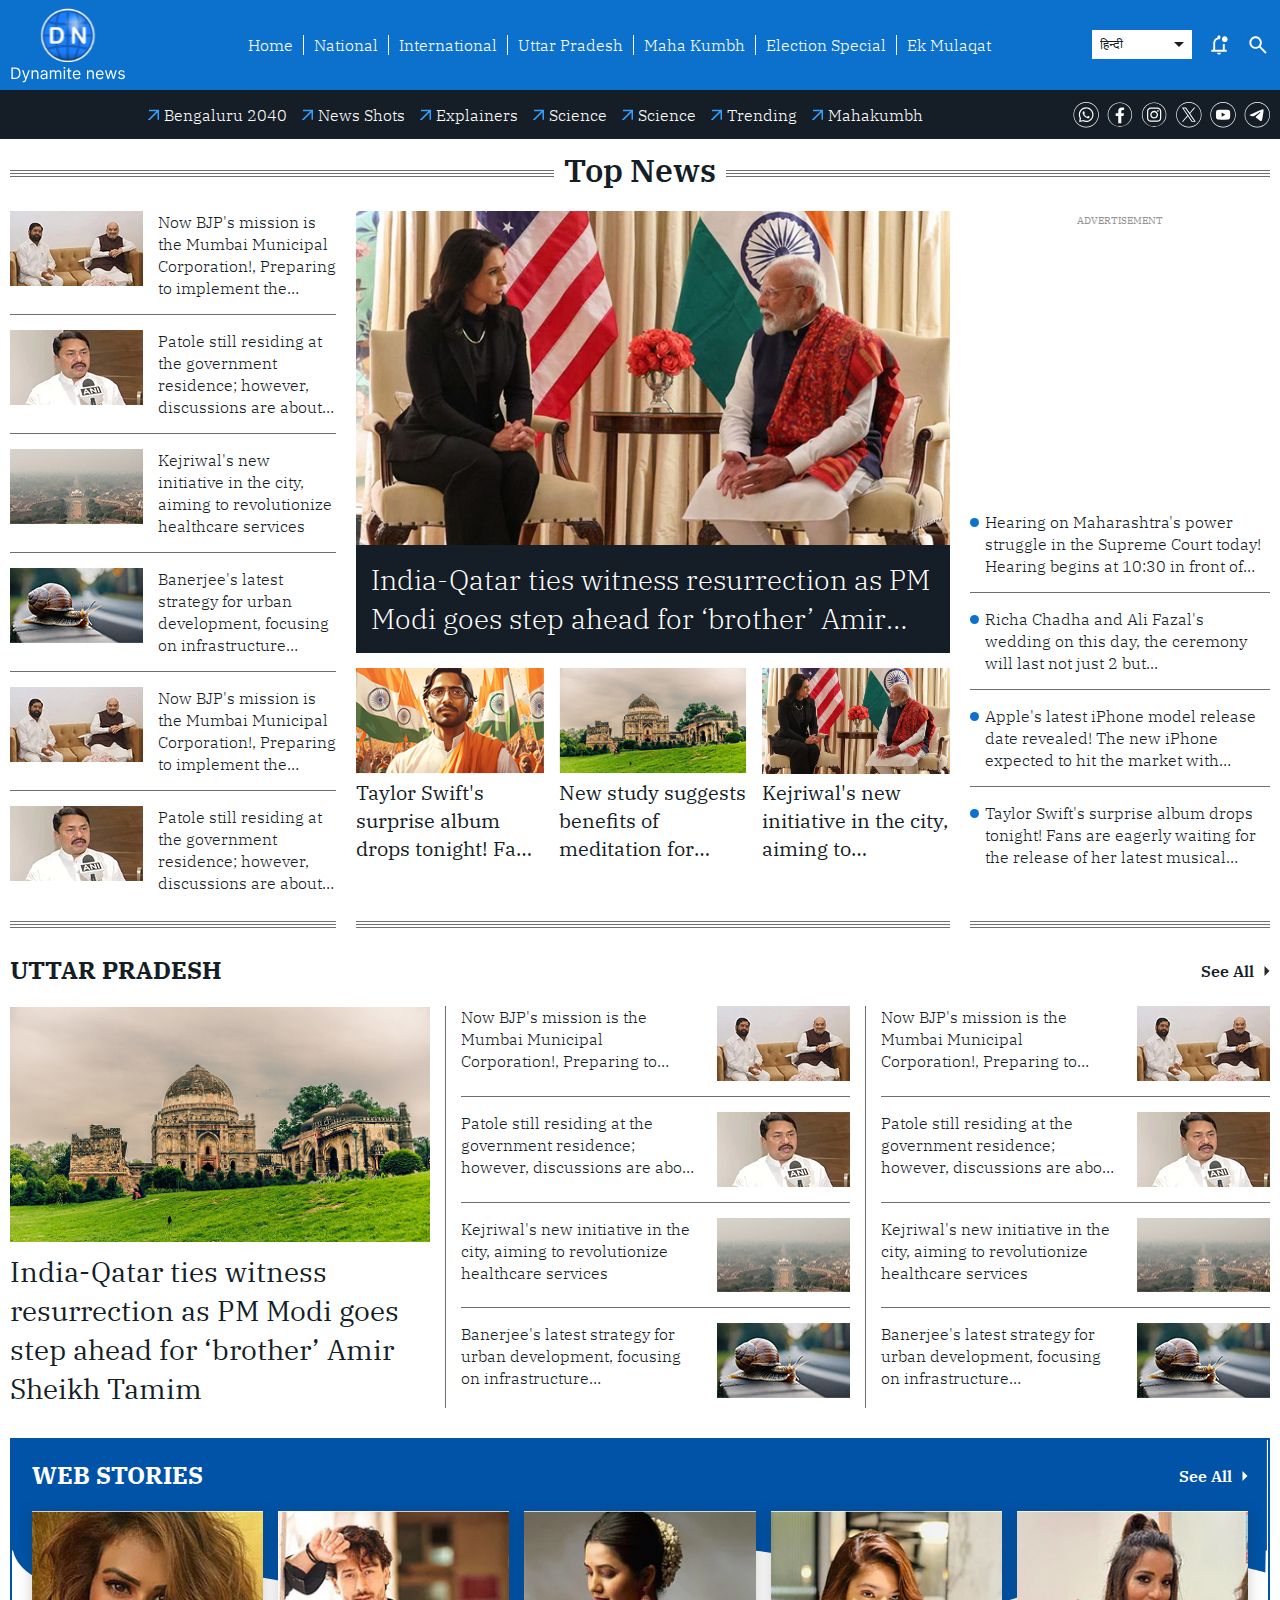
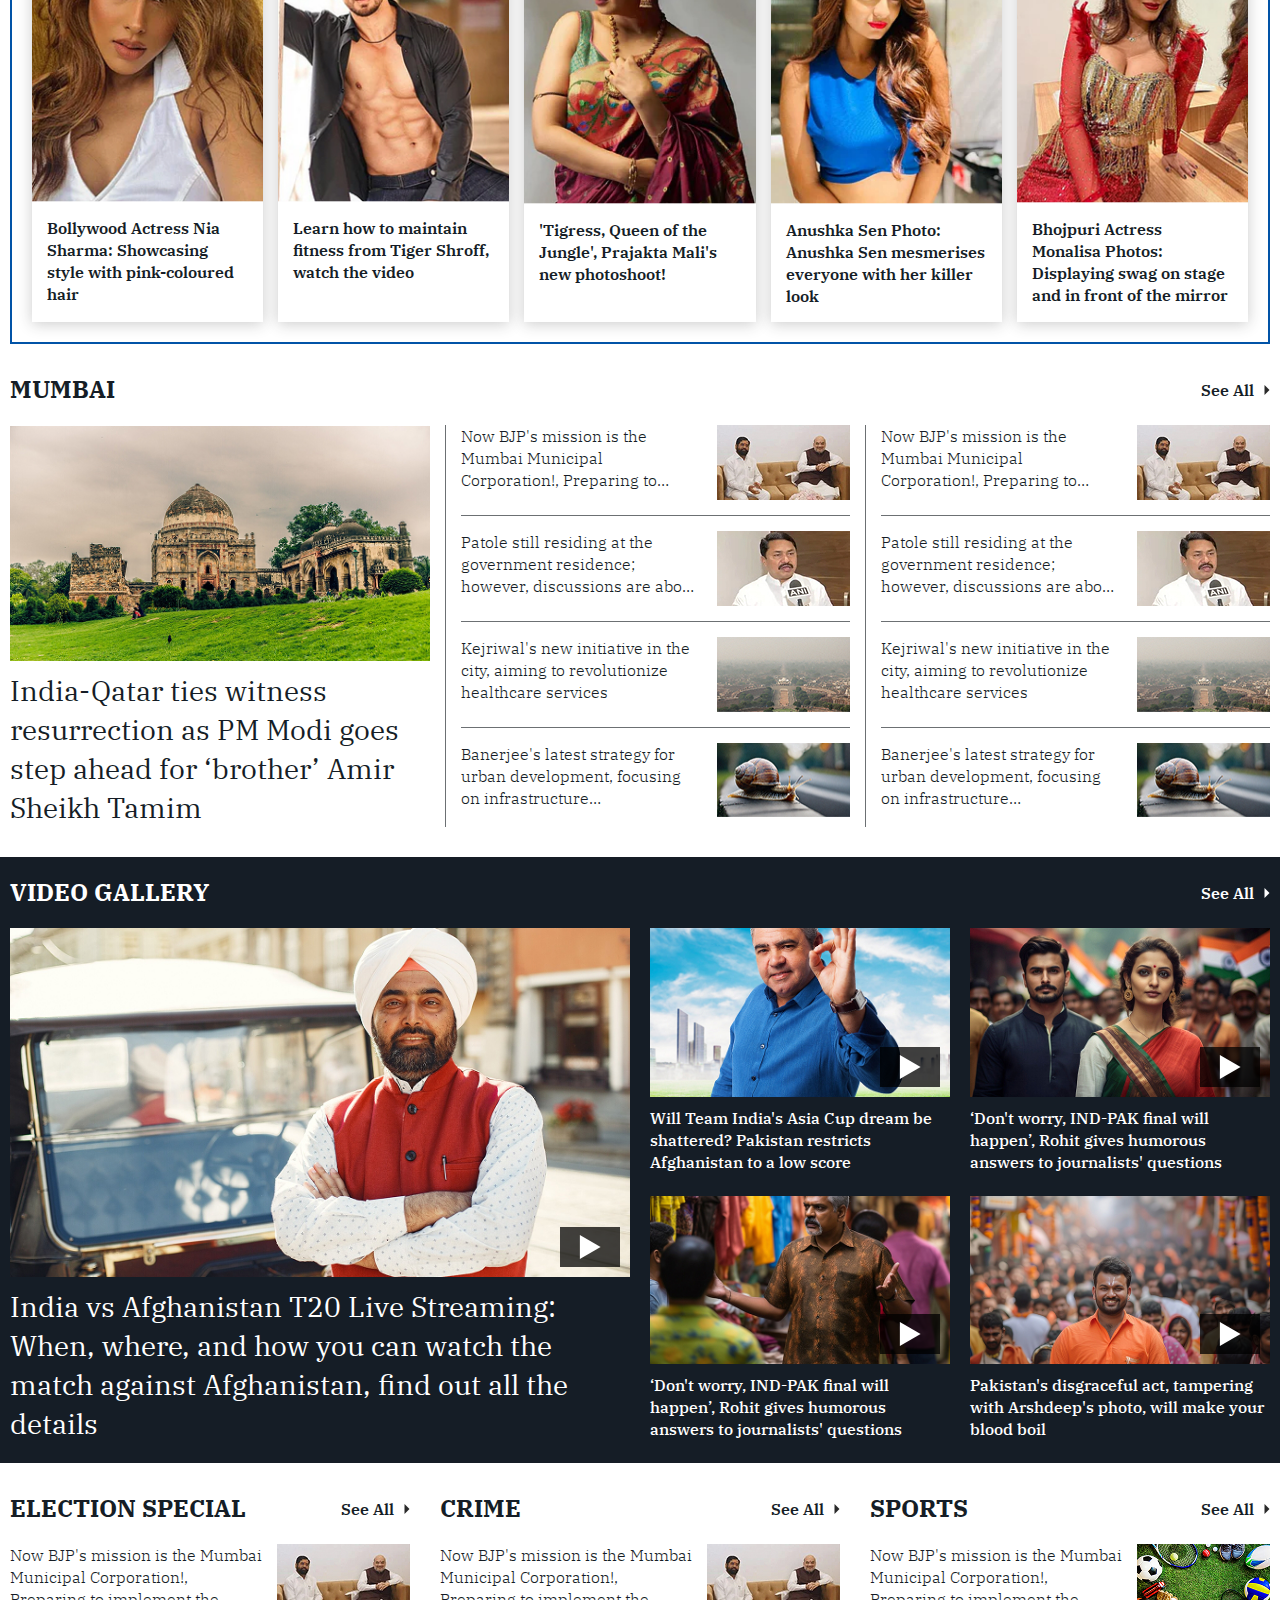
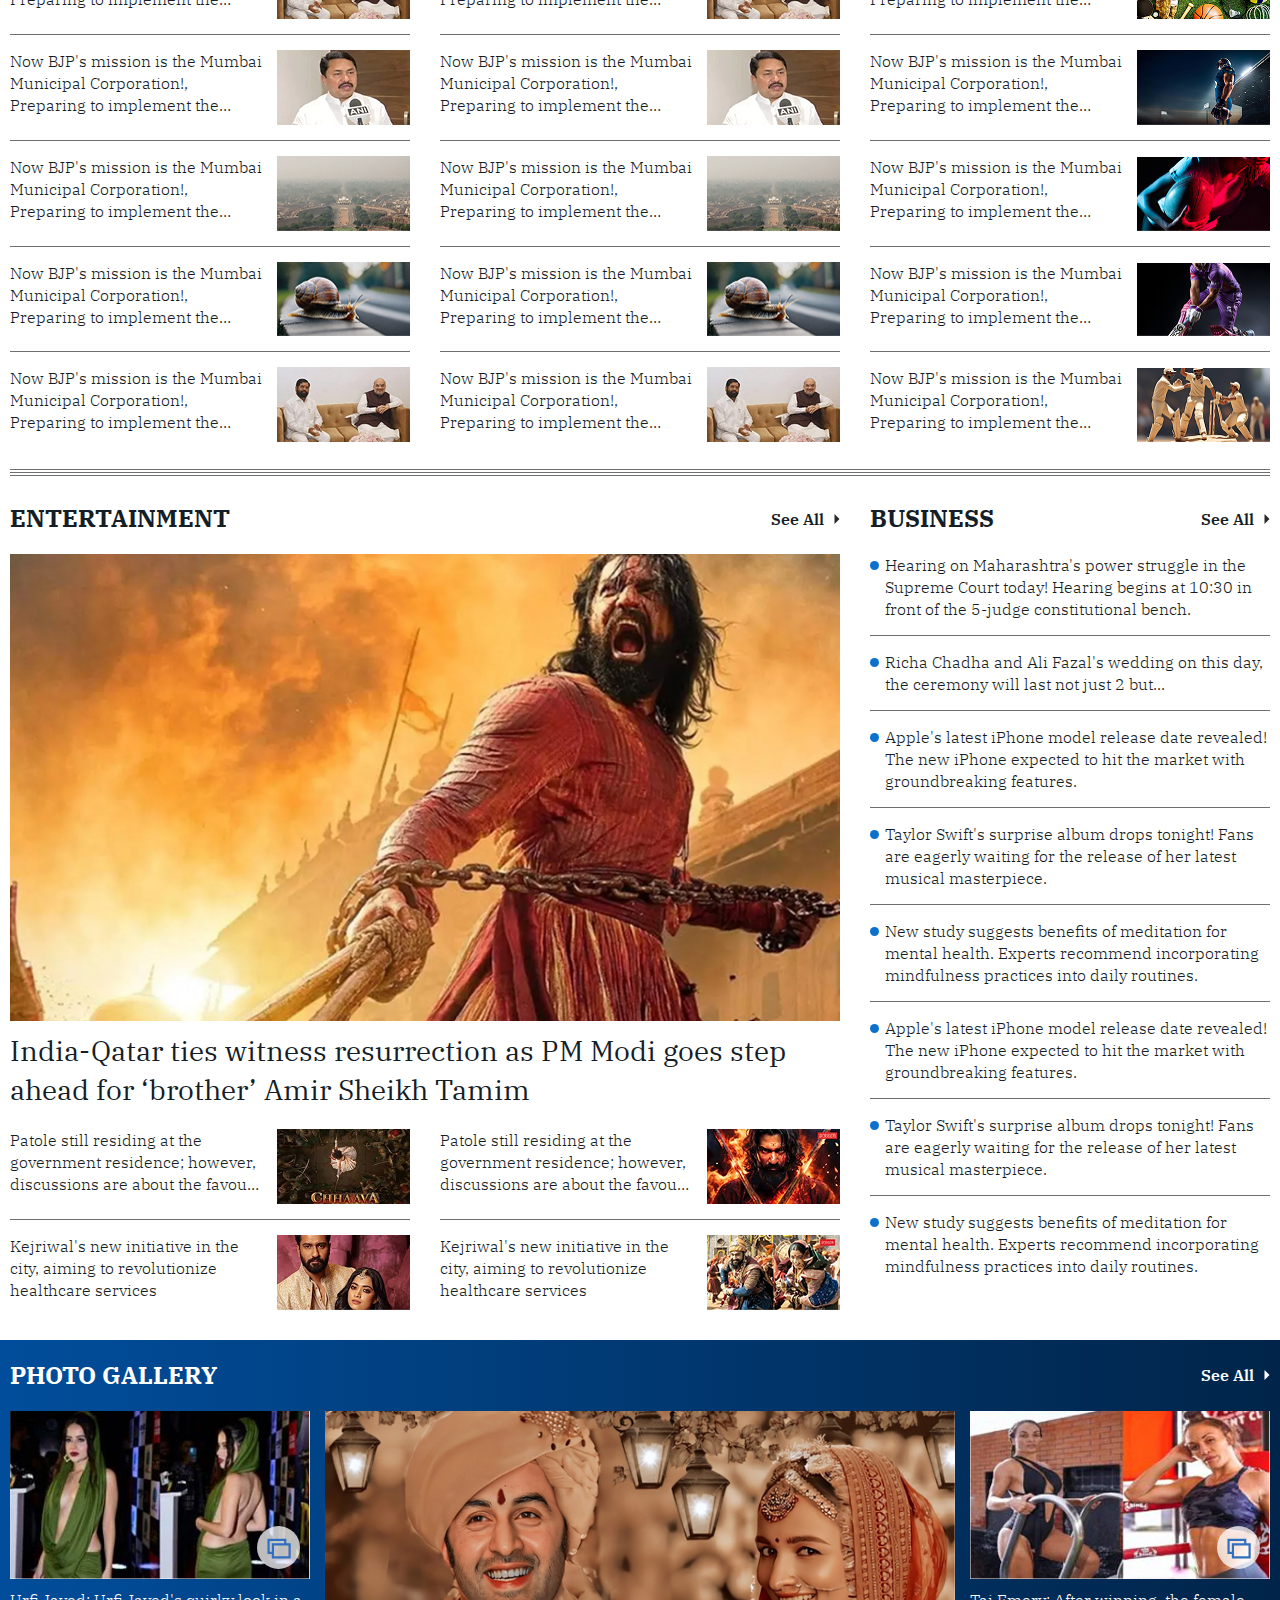
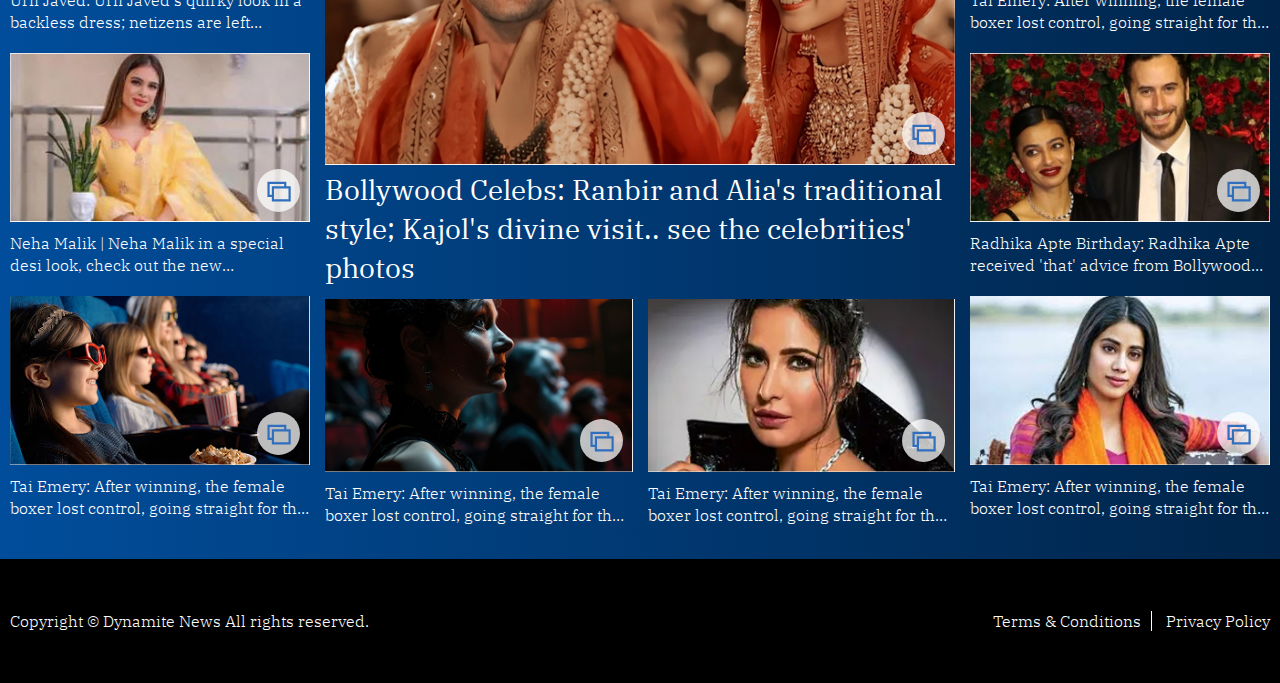
==== commit f9325aea: "video gallery page" ====
--- a/index.html
+++ b/index.html
@@ -1222,29 +1222,34 @@
             </g>
         </symbol>
         <symbol id="wh-icon" viewBox="0 0 26 26">
-            <path d="M13.1583 0.0121689C16.6642 0.0121689 19.8409 1.42982 22.1316 3.73279C24.4352 6.02353 25.8522 9.20023 25.8522 12.7061C25.8522 16.212 24.4346 19.3887 22.1316 21.6917C19.8409 23.9824 16.6642 25.4001 13.1583 25.4001C9.65242 25.4001 6.47572 23.9824 4.17276 21.6917C1.88201 19.3881 0.464355 16.2113 0.464355 12.7061C0.464355 9.20088 1.88201 6.02353 4.17276 3.73279C6.46351 1.44204 9.65307 0.0121689 13.1583 0.0121689ZM21.6758 4.18862C19.4988 1.99881 16.4867 0.657666 13.1583 0.657666C9.82987 0.657666 6.81776 1.99945 4.62795 4.18862C2.451 6.36557 1.09699 9.37768 1.09699 12.7061C1.09699 16.0345 2.451 19.0467 4.62795 21.2365C6.81711 23.4134 9.82987 24.7674 13.1583 24.7674C16.4867 24.7674 19.4988 23.4134 21.6758 21.2365C23.8656 19.0467 25.2067 16.0345 25.2067 12.7061C25.2067 9.37768 23.865 6.36557 21.6758 4.18862Z" fill="white"/>
-            <path fill-rule="evenodd" clip-rule="evenodd" d="M8.53897 18.389L9.58952 18.2115L10.2222 18.0977C11.1081 18.5786 12.0828 18.8442 13.1584 18.8442C16.5376 18.8442 19.2964 16.0854 19.2964 12.6933C19.2964 9.30119 16.5376 6.55525 13.1584 6.55525C9.77918 6.55525 7.02038 9.31405 7.02038 12.6933C7.02038 13.9335 7.3875 15.047 7.9822 16.0088L7.90633 16.5656L7.76682 17.6792L7.65303 18.54L8.53897 18.3883V18.389ZM13.1584 5.36584C17.2082 5.36584 20.4865 8.64348 20.4865 12.6939C20.4865 16.7444 17.2088 20.0342 13.1584 20.0342C12.0449 20.0342 10.9943 19.8066 10.0704 19.3636L6.15951 20.0342L6.67835 16.1612L6.64042 16.0854C6.12157 15.0856 5.83032 13.9341 5.83032 12.6933C5.83032 8.64348 9.09575 5.3652 13.1584 5.3652V5.36584ZM10.5513 9.35262C10.9564 9.0871 11.2219 9.27676 11.3743 9.6818L11.7414 10.6565C11.7414 10.6565 12.0069 11.1753 11.3363 11.6942C11.2605 11.7447 11.2352 11.8333 11.2605 11.9597C11.4122 12.4027 12.0069 13.7445 13.9055 14.7821C14.0829 14.8959 14.1209 14.8959 14.3105 14.7442C14.4623 14.5925 14.6397 14.415 14.7914 14.2633C15.1328 13.9598 15.3103 13.8583 15.6144 14.0736C15.842 14.2254 16.0574 14.4157 16.285 14.5545C16.5003 14.7442 16.8797 14.9725 16.5003 15.4154L16.1712 15.8205C15.6903 16.4152 15.2723 16.4531 14.6397 16.3142C12.2223 15.6816 10.4382 13.9605 9.65317 11.5431C9.39986 10.6192 9.76697 9.83482 10.552 9.35327L10.5513 9.35262Z" fill="white"/>
+            <path d="M13.1583 0.0121689C16.6642 0.0121689 19.8409 1.42982 22.1316 3.73279C24.4352 6.02353 25.8522 9.20023 25.8522 12.7061C25.8522 16.212 24.4346 19.3887 22.1316 21.6917C19.8409 23.9824 16.6642 25.4001 13.1583 25.4001C9.65242 25.4001 6.47572 23.9824 4.17276 21.6917C1.88201 19.3881 0.464355 16.2113 0.464355 12.7061C0.464355 9.20088 1.88201 6.02353 4.17276 3.73279C6.46351 1.44204 9.65307 0.0121689 13.1583 0.0121689ZM21.6758 4.18862C19.4988 1.99881 16.4867 0.657666 13.1583 0.657666C9.82987 0.657666 6.81776 1.99945 4.62795 4.18862C2.451 6.36557 1.09699 9.37768 1.09699 12.7061C1.09699 16.0345 2.451 19.0467 4.62795 21.2365C6.81711 23.4134 9.82987 24.7674 13.1583 24.7674C16.4867 24.7674 19.4988 23.4134 21.6758 21.2365C23.8656 19.0467 25.2067 16.0345 25.2067 12.7061C25.2067 9.37768 23.865 6.36557 21.6758 4.18862Z"/>
+            <path fill-rule="evenodd" clip-rule="evenodd" d="M8.53897 18.389L9.58952 18.2115L10.2222 18.0977C11.1081 18.5786 12.0828 18.8442 13.1584 18.8442C16.5376 18.8442 19.2964 16.0854 19.2964 12.6933C19.2964 9.30119 16.5376 6.55525 13.1584 6.55525C9.77918 6.55525 7.02038 9.31405 7.02038 12.6933C7.02038 13.9335 7.3875 15.047 7.9822 16.0088L7.90633 16.5656L7.76682 17.6792L7.65303 18.54L8.53897 18.3883V18.389ZM13.1584 5.36584C17.2082 5.36584 20.4865 8.64348 20.4865 12.6939C20.4865 16.7444 17.2088 20.0342 13.1584 20.0342C12.0449 20.0342 10.9943 19.8066 10.0704 19.3636L6.15951 20.0342L6.67835 16.1612L6.64042 16.0854C6.12157 15.0856 5.83032 13.9341 5.83032 12.6933C5.83032 8.64348 9.09575 5.3652 13.1584 5.3652V5.36584ZM10.5513 9.35262C10.9564 9.0871 11.2219 9.27676 11.3743 9.6818L11.7414 10.6565C11.7414 10.6565 12.0069 11.1753 11.3363 11.6942C11.2605 11.7447 11.2352 11.8333 11.2605 11.9597C11.4122 12.4027 12.0069 13.7445 13.9055 14.7821C14.0829 14.8959 14.1209 14.8959 14.3105 14.7442C14.4623 14.5925 14.6397 14.415 14.7914 14.2633C15.1328 13.9598 15.3103 13.8583 15.6144 14.0736C15.842 14.2254 16.0574 14.4157 16.285 14.5545C16.5003 14.7442 16.8797 14.9725 16.5003 15.4154L16.1712 15.8205C15.6903 16.4152 15.2723 16.4531 14.6397 16.3142C12.2223 15.6816 10.4382 13.9605 9.65317 11.5431C9.39986 10.6192 9.76697 9.83482 10.552 9.35327L10.5513 9.35262Z"/>
         </symbol>
         <symbol id="fb-icon" viewBox="0 0 27 26">
-            <path d="M13.3906 -7.62939e-06C16.8965 -7.62939e-06 20.0604 1.42986 22.364 3.72061C24.6676 6.02422 26.0846 9.20092 26.0846 12.7062C26.0846 16.2114 24.6669 19.3759 22.364 21.6795C20.0604 23.9831 16.8965 25.4001 13.3906 25.4001C9.88476 25.4001 6.70806 23.9824 4.4051 21.6795C2.11371 19.3765 0.683838 16.2127 0.683838 12.7068C0.683838 9.20092 2.11371 6.02422 4.40445 3.72061C6.70806 1.42986 9.88476 -7.62939e-06 13.3906 -7.62939e-06ZM21.9081 4.17644C19.7312 1.99949 16.7191 0.645491 13.3906 0.645491C10.0622 0.645491 7.03724 1.99949 4.86029 4.17644C2.68334 6.35339 1.32934 9.37836 1.32934 12.7068C1.32934 16.0352 2.68334 19.0473 4.86029 21.2243C7.03724 23.4012 10.0622 24.7552 13.3906 24.7552C16.7191 24.7552 19.7312 23.4012 21.9081 21.2243C24.0851 19.0473 25.4391 16.0352 25.4391 12.7068C25.4391 9.37836 24.0851 6.35339 21.9081 4.17644Z" fill="white"/>
-            <path fill-rule="evenodd" clip-rule="evenodd" d="M11.6818 21.4519H14.8456V14.1617H17.1743L17.6424 11.2126H14.8456V8.9849C14.8456 8.16196 15.63 7.69391 16.3899 7.69391H17.7439V5.25143L15.3015 5.13763C12.9728 4.99811 11.6818 6.83367 11.6818 9.02283V11.2126H9.02393V14.1617H11.6818V21.4519Z" fill="white"/>
+            <path d="M13.3906 -7.62939e-06C16.8965 -7.62939e-06 20.0604 1.42986 22.364 3.72061C24.6676 6.02422 26.0846 9.20092 26.0846 12.7062C26.0846 16.2114 24.6669 19.3759 22.364 21.6795C20.0604 23.9831 16.8965 25.4001 13.3906 25.4001C9.88476 25.4001 6.70806 23.9824 4.4051 21.6795C2.11371 19.3765 0.683838 16.2127 0.683838 12.7068C0.683838 9.20092 2.11371 6.02422 4.40445 3.72061C6.70806 1.42986 9.88476 -7.62939e-06 13.3906 -7.62939e-06ZM21.9081 4.17644C19.7312 1.99949 16.7191 0.645491 13.3906 0.645491C10.0622 0.645491 7.03724 1.99949 4.86029 4.17644C2.68334 6.35339 1.32934 9.37836 1.32934 12.7068C1.32934 16.0352 2.68334 19.0473 4.86029 21.2243C7.03724 23.4012 10.0622 24.7552 13.3906 24.7552C16.7191 24.7552 19.7312 23.4012 21.9081 21.2243C24.0851 19.0473 25.4391 16.0352 25.4391 12.7068C25.4391 9.37836 24.0851 6.35339 21.9081 4.17644Z"/>
+            <path fill-rule="evenodd" clip-rule="evenodd" d="M11.6818 21.4519H14.8456V14.1617H17.1743L17.6424 11.2126H14.8456V8.9849C14.8456 8.16196 15.63 7.69391 16.3899 7.69391H17.7439V5.25143L15.3015 5.13763C12.9728 4.99811 11.6818 6.83367 11.6818 9.02283V11.2126H9.02393V14.1617H11.6818V21.4519Z"/>
         </symbol>
         <symbol id="insta-icon" viewBox="0 0 27 26">
-            <path d="M13.6104 -7.62939e-06C17.1163 -7.62939e-06 20.293 1.42986 22.596 3.72061C24.8867 6.02422 26.3166 9.20092 26.3166 12.7062C26.3166 16.2114 24.8867 19.3759 22.596 21.6795C20.2924 23.9831 17.1157 25.4001 13.6104 25.4001C10.1052 25.4001 6.92787 23.9824 4.63712 21.6795C2.33351 19.3759 0.916504 16.212 0.916504 12.7062C0.916504 9.20027 2.33416 6.02357 4.63712 3.72061C6.92851 1.42986 10.1046 -7.62939e-06 13.6104 -7.62939e-06ZM22.1408 4.17644C19.951 1.99949 16.9389 0.645491 13.6104 0.645491C10.282 0.645491 7.26991 1.99949 5.09296 4.17644C2.90379 6.35339 1.562 9.37836 1.562 12.7068C1.562 16.0352 2.90379 19.0473 5.09296 21.2243C7.26991 23.4012 10.282 24.7552 13.6104 24.7552C16.9389 24.7552 19.951 23.4012 22.1408 21.2243C24.3177 19.0473 25.6718 16.0352 25.6718 12.7068C25.6718 9.37836 24.3177 6.35339 22.1408 4.17644Z" fill="white"/>
-            <path fill-rule="evenodd" clip-rule="evenodd" d="M10.244 6.59386H16.9896C18.5082 6.59386 19.7484 7.83406 19.7484 9.35265V16.0603C19.7484 17.5789 18.5082 18.8191 16.9896 18.8191H10.244C8.72545 18.8191 7.49747 17.5789 7.49747 16.0603V9.35265C7.49747 7.83406 8.72481 6.59386 10.244 6.59386ZM13.6104 10.0618H13.6355C15.0911 10.0618 16.2933 11.2641 16.2933 12.7068C16.2933 14.1875 15.0911 15.3897 13.6355 15.3897H13.6104C12.1548 15.3897 10.9526 14.1875 10.9526 12.7068C10.9526 11.2641 12.1548 10.0618 13.6104 10.0618ZM13.6104 8.68208H13.6355C15.8253 8.68208 17.6602 10.517 17.6602 12.7068C17.6602 14.9345 15.8253 16.7315 13.6355 16.7315H13.6104C11.4084 16.7315 9.61141 14.9345 9.61141 12.7068C9.61141 10.517 11.4084 8.68208 13.6104 8.68208ZM17.5972 7.90993C18.053 7.90993 18.4452 8.2899 18.4452 8.75795C18.4452 9.21378 18.053 9.60597 17.5972 9.60597C17.1034 9.60597 16.7492 9.21378 16.7492 8.75795C16.7492 8.2899 17.1034 7.90993 17.5972 7.90993ZM10.219 5.32793H17.0282C19.218 5.32793 21.0272 7.12491 21.0272 9.31472V16.0982C21.0272 18.288 19.2174 20.085 17.0282 20.085H10.219C8.02916 20.085 6.21997 18.288 6.21997 16.0982V9.31472C6.21997 7.12491 8.02981 5.32793 10.219 5.32793Z" fill="white"/>
+            <path d="M13.6104 -7.62939e-06C17.1163 -7.62939e-06 20.293 1.42986 22.596 3.72061C24.8867 6.02422 26.3166 9.20092 26.3166 12.7062C26.3166 16.2114 24.8867 19.3759 22.596 21.6795C20.2924 23.9831 17.1157 25.4001 13.6104 25.4001C10.1052 25.4001 6.92787 23.9824 4.63712 21.6795C2.33351 19.3759 0.916504 16.212 0.916504 12.7062C0.916504 9.20027 2.33416 6.02357 4.63712 3.72061C6.92851 1.42986 10.1046 -7.62939e-06 13.6104 -7.62939e-06ZM22.1408 4.17644C19.951 1.99949 16.9389 0.645491 13.6104 0.645491C10.282 0.645491 7.26991 1.99949 5.09296 4.17644C2.90379 6.35339 1.562 9.37836 1.562 12.7068C1.562 16.0352 2.90379 19.0473 5.09296 21.2243C7.26991 23.4012 10.282 24.7552 13.6104 24.7552C16.9389 24.7552 19.951 23.4012 22.1408 21.2243C24.3177 19.0473 25.6718 16.0352 25.6718 12.7068C25.6718 9.37836 24.3177 6.35339 22.1408 4.17644Z"/>
+            <path fill-rule="evenodd" clip-rule="evenodd" d="M10.244 6.59386H16.9896C18.5082 6.59386 19.7484 7.83406 19.7484 9.35265V16.0603C19.7484 17.5789 18.5082 18.8191 16.9896 18.8191H10.244C8.72545 18.8191 7.49747 17.5789 7.49747 16.0603V9.35265C7.49747 7.83406 8.72481 6.59386 10.244 6.59386ZM13.6104 10.0618H13.6355C15.0911 10.0618 16.2933 11.2641 16.2933 12.7068C16.2933 14.1875 15.0911 15.3897 13.6355 15.3897H13.6104C12.1548 15.3897 10.9526 14.1875 10.9526 12.7068C10.9526 11.2641 12.1548 10.0618 13.6104 10.0618ZM13.6104 8.68208H13.6355C15.8253 8.68208 17.6602 10.517 17.6602 12.7068C17.6602 14.9345 15.8253 16.7315 13.6355 16.7315H13.6104C11.4084 16.7315 9.61141 14.9345 9.61141 12.7068C9.61141 10.517 11.4084 8.68208 13.6104 8.68208ZM17.5972 7.90993C18.053 7.90993 18.4452 8.2899 18.4452 8.75795C18.4452 9.21378 18.053 9.60597 17.5972 9.60597C17.1034 9.60597 16.7492 9.21378 16.7492 8.75795C16.7492 8.2899 17.1034 7.90993 17.5972 7.90993ZM10.219 5.32793H17.0282C19.218 5.32793 21.0272 7.12491 21.0272 9.31472V16.0982C21.0272 18.288 19.2174 20.085 17.0282 20.085H10.219C8.02916 20.085 6.21997 18.288 6.21997 16.0982V9.31472C6.21997 7.12491 8.02981 5.32793 10.219 5.32793Z"/>
         </symbol>
         <symbol id="x-icon" viewBox="0 0 26 26">
-            <path d="M12.8419 -7.62939e-06C16.3478 -7.62939e-06 19.5245 1.42986 21.8152 3.72061C24.1188 6.02422 25.5358 9.20092 25.5358 12.7062C25.5358 16.2114 24.1182 19.3759 21.8152 21.6795C19.5245 23.9831 16.3478 25.4001 12.8419 25.4001C9.33602 25.4001 6.15932 23.9824 3.85635 21.6795C1.56561 19.3759 0.147949 16.212 0.147949 12.7062C0.147949 9.20027 1.56561 6.02357 3.85635 3.72061C6.15932 1.42986 9.33602 -7.62939e-06 12.8419 -7.62939e-06ZM21.3594 4.17644C19.1824 1.99949 16.1703 0.645491 12.8419 0.645491C9.51347 0.645491 6.50135 1.99949 4.31154 4.17644C2.13459 6.35339 0.780587 9.37836 0.780587 12.7068C0.780587 16.0352 2.13459 19.0473 4.31154 21.2243C6.50071 23.4012 9.51347 24.7552 12.8419 24.7552C16.1703 24.7552 19.1824 23.4012 21.3594 21.2243C23.5492 19.0473 24.8903 16.0352 24.8903 12.7068C24.8903 9.37836 23.5486 6.35339 21.3594 4.17644Z" fill="white"/>
-            <path fill-rule="evenodd" clip-rule="evenodd" d="M18.1318 5.55618H19.3212L14.145 11.5933L19.7899 19.8452H15.6765L11.8543 14.264L7.07027 19.8452H5.89307L11.3354 13.4918L5.90593 5.55618H10.0194L13.6262 10.8211L18.1318 5.55618ZM7.58911 6.46721H9.44974L18.1068 18.9336H16.2461L7.58911 6.46721Z" fill="white"/>
+            <path d="M12.8419 -7.62939e-06C16.3478 -7.62939e-06 19.5245 1.42986 21.8152 3.72061C24.1188 6.02422 25.5358 9.20092 25.5358 12.7062C25.5358 16.2114 24.1182 19.3759 21.8152 21.6795C19.5245 23.9831 16.3478 25.4001 12.8419 25.4001C9.33602 25.4001 6.15932 23.9824 3.85635 21.6795C1.56561 19.3759 0.147949 16.212 0.147949 12.7062C0.147949 9.20027 1.56561 6.02357 3.85635 3.72061C6.15932 1.42986 9.33602 -7.62939e-06 12.8419 -7.62939e-06ZM21.3594 4.17644C19.1824 1.99949 16.1703 0.645491 12.8419 0.645491C9.51347 0.645491 6.50135 1.99949 4.31154 4.17644C2.13459 6.35339 0.780587 9.37836 0.780587 12.7068C0.780587 16.0352 2.13459 19.0473 4.31154 21.2243C6.50071 23.4012 9.51347 24.7552 12.8419 24.7552C16.1703 24.7552 19.1824 23.4012 21.3594 21.2243C23.5492 19.0473 24.8903 16.0352 24.8903 12.7068C24.8903 9.37836 23.5486 6.35339 21.3594 4.17644Z"/>
+            <path fill-rule="evenodd" clip-rule="evenodd" d="M18.1318 5.55618H19.3212L14.145 11.5933L19.7899 19.8452H15.6765L11.8543 14.264L7.07027 19.8452H5.89307L11.3354 13.4918L5.90593 5.55618H10.0194L13.6262 10.8211L18.1318 5.55618ZM7.58911 6.46721H9.44974L18.1068 18.9336H16.2461L7.58911 6.46721Z"/>
         </symbol>
         <symbol id="yt-icon" viewBox="0 0 26 26">
-            <path d="M13.0745 0.0121994C16.5804 0.0121994 19.7442 1.42985 22.0478 3.73282C24.3514 6.02356 25.7684 9.20026 25.7684 12.7061C25.7684 16.212 24.3508 19.3887 22.0478 21.6917C19.7442 23.9824 16.5804 25.4001 13.0745 25.4001C9.5686 25.4001 6.3919 23.9824 4.08894 21.6917C1.79754 19.3887 0.367676 16.212 0.367676 12.7061C0.367676 9.20026 1.79754 6.02356 4.08829 3.73282C6.37904 1.44207 9.5686 0.0121994 13.0738 0.0121994H13.0745ZM21.592 4.18865C19.415 1.99884 16.4029 0.657696 13.0745 0.657696C9.74605 0.657696 6.72108 1.99948 4.54413 4.18865C2.36718 6.3656 1.01317 9.37771 1.01317 12.7061C1.01317 16.0346 2.36718 19.0467 4.54413 21.2365C6.72108 23.4134 9.74605 24.7674 13.0745 24.7674C16.4029 24.7674 19.415 23.4134 21.592 21.2365C23.7689 19.0467 25.1229 16.0346 25.1229 12.7061C25.1229 9.37771 23.7689 6.3656 21.592 4.18865Z" fill="white"/>
-            <path fill-rule="evenodd" clip-rule="evenodd" d="M8.79642 7.79547C10.1884 7.68167 11.8214 7.63088 13.0745 7.63088C14.3147 7.63088 15.922 7.68167 17.3396 7.79547C18.9849 7.93499 19.8078 8.21337 20.0354 9.84577C20.1492 10.6051 20.2 11.6305 20.2 12.6804C20.2 13.731 20.1492 14.7937 20.0354 15.5151C19.8078 17.1732 18.9849 17.4259 17.3396 17.5654C15.922 17.7049 14.3147 17.73 13.0745 17.73C11.8214 17.73 10.189 17.7049 8.79642 17.5654C7.16403 17.4259 6.30315 17.1732 6.07555 15.5151C5.98683 14.7937 5.93604 13.7303 5.93604 12.6804C5.93604 11.6299 5.98683 10.6051 6.07555 9.84577C6.30315 8.21337 7.16403 7.93499 8.79642 7.79547Z" fill="white"/>
+            <path d="M13.0745 0.0121994C16.5804 0.0121994 19.7442 1.42985 22.0478 3.73282C24.3514 6.02356 25.7684 9.20026 25.7684 12.7061C25.7684 16.212 24.3508 19.3887 22.0478 21.6917C19.7442 23.9824 16.5804 25.4001 13.0745 25.4001C9.5686 25.4001 6.3919 23.9824 4.08894 21.6917C1.79754 19.3887 0.367676 16.212 0.367676 12.7061C0.367676 9.20026 1.79754 6.02356 4.08829 3.73282C6.37904 1.44207 9.5686 0.0121994 13.0738 0.0121994H13.0745ZM21.592 4.18865C19.415 1.99884 16.4029 0.657696 13.0745 0.657696C9.74605 0.657696 6.72108 1.99948 4.54413 4.18865C2.36718 6.3656 1.01317 9.37771 1.01317 12.7061C1.01317 16.0346 2.36718 19.0467 4.54413 21.2365C6.72108 23.4134 9.74605 24.7674 13.0745 24.7674C16.4029 24.7674 19.415 23.4134 21.592 21.2365C23.7689 19.0467 25.1229 16.0346 25.1229 12.7061C25.1229 9.37771 23.7689 6.3656 21.592 4.18865Z"/>
+            <path fill-rule="evenodd" clip-rule="evenodd" d="M8.79642 7.79547C10.1884 7.68167 11.8214 7.63088 13.0745 7.63088C14.3147 7.63088 15.922 7.68167 17.3396 7.79547C18.9849 7.93499 19.8078 8.21337 20.0354 9.84577C20.1492 10.6051 20.2 11.6305 20.2 12.6804C20.2 13.731 20.1492 14.7937 20.0354 15.5151C19.8078 17.1732 18.9849 17.4259 17.3396 17.5654C15.922 17.7049 14.3147 17.73 13.0745 17.73C11.8214 17.73 10.189 17.7049 8.79642 17.5654C7.16403 17.4259 6.30315 17.1732 6.07555 15.5151C5.98683 14.7937 5.93604 13.7303 5.93604 12.6804C5.93604 11.6299 5.98683 10.6051 6.07555 9.84577C6.30315 8.21337 7.16403 7.93499 8.79642 7.79547Z"/>
             <path fill-rule="evenodd" clip-rule="evenodd" d="M11.6316 10.5421L15.3393 12.6811L11.6316 14.8452V10.5421Z" fill="#151D26"/>
         </symbol>
+        <symbol id="yt-icon-gscale" viewBox="0 0 26 26">
+            <path d="M13.0745 0.0121994C16.5804 0.0121994 19.7442 1.42985 22.0478 3.73282C24.3514 6.02356 25.7684 9.20026 25.7684 12.7061C25.7684 16.212 24.3508 19.3887 22.0478 21.6917C19.7442 23.9824 16.5804 25.4001 13.0745 25.4001C9.5686 25.4001 6.3919 23.9824 4.08894 21.6917C1.79754 19.3887 0.367676 16.212 0.367676 12.7061C0.367676 9.20026 1.79754 6.02356 4.08829 3.73282C6.37904 1.44207 9.5686 0.0121994 13.0738 0.0121994H13.0745ZM21.592 4.18865C19.415 1.99884 16.4029 0.657696 13.0745 0.657696C9.74605 0.657696 6.72108 1.99948 4.54413 4.18865C2.36718 6.3656 1.01317 9.37771 1.01317 12.7061C1.01317 16.0346 2.36718 19.0467 4.54413 21.2365C6.72108 23.4134 9.74605 24.7674 13.0745 24.7674C16.4029 24.7674 19.415 23.4134 21.592 21.2365C23.7689 19.0467 25.1229 16.0346 25.1229 12.7061C25.1229 9.37771 23.7689 6.3656 21.592 4.18865Z"/>
+            <path fill-rule="evenodd" clip-rule="evenodd" d="M8.79642 7.79547C10.1884 7.68167 11.8214 7.63088 13.0745 7.63088C14.3147 7.63088 15.922 7.68167 17.3396 7.79547C18.9849 7.93499 19.8078 8.21337 20.0354 9.84577C20.1492 10.6051 20.2 11.6305 20.2 12.6804C20.2 13.731 20.1492 14.7937 20.0354 15.5151C19.8078 17.1732 18.9849 17.4259 17.3396 17.5654C15.922 17.7049 14.3147 17.73 13.0745 17.73C11.8214 17.73 10.189 17.7049 8.79642 17.5654C7.16403 17.4259 6.30315 17.1732 6.07555 15.5151C5.98683 14.7937 5.93604 13.7303 5.93604 12.6804C5.93604 11.6299 5.98683 10.6051 6.07555 9.84577C6.30315 8.21337 7.16403 7.93499 8.79642 7.79547Z"/>
+            <path fill-rule="evenodd" clip-rule="evenodd" d="M11.6316 10.5421L15.3393 12.6811L11.6316 14.8452V10.5421Z" fill="#fff"/>
+        </symbol>
         <symbol id="teleg-icon" viewBox="0 0 26 26">
-            <path d="M13.294 0.0121994C16.7999 0.0121994 19.9766 1.42985 22.2796 3.73282C24.5703 6.02356 26.0002 9.20026 26.0002 12.7061C26.0002 16.212 24.5703 19.3887 22.2796 21.6917C19.976 23.9824 16.7993 25.4001 13.294 25.4001C9.78881 25.4001 6.61146 23.9824 4.32071 21.6917C2.01711 19.3881 0.600098 16.2114 0.600098 12.7061C0.600098 9.20091 2.01775 6.02356 4.32071 3.73282C6.61146 1.42921 9.78816 0.0121994 13.294 0.0121994ZM21.8244 4.18865C19.6346 1.99884 16.6225 0.657696 13.294 0.657696C9.96561 0.657696 6.9535 1.99948 4.77655 4.18865C2.58739 6.3656 1.2456 9.37771 1.2456 12.7061C1.2456 16.0346 2.58739 19.0467 4.77655 21.2365C6.9535 23.4134 9.96561 24.7674 13.294 24.7674C16.6225 24.7674 19.6346 23.4134 21.8244 21.2365C24.0013 19.0467 25.3554 16.0346 25.3554 12.7061C25.3554 9.37771 24.0013 6.3656 21.8244 4.18865Z" fill="white"/>
-            <path fill-rule="evenodd" clip-rule="evenodd" d="M6.40946 12.4149C9.59902 11.0731 13.4591 9.17518 16.7998 7.88419C19.8878 6.75778 19.8248 7.06124 19.3689 10.1499C19.0018 12.6181 18.5968 15.0856 18.1795 17.5538C18.0278 18.731 17.4202 19.3508 16.1292 18.6294L12.1174 15.807C11.5477 15.3389 11.7123 14.984 12.1681 14.516L15.8766 11.023C16.8512 10.0483 16.3825 9.69402 15.2561 10.4533L10.1687 13.9084C9.44729 14.4144 8.67513 14.4144 7.85283 14.1617L6.106 13.5413C4.96673 13.1363 5.84047 12.6682 6.40946 12.4149Z" fill="white"/>
+            <path d="M13.294 0.0121994C16.7999 0.0121994 19.9766 1.42985 22.2796 3.73282C24.5703 6.02356 26.0002 9.20026 26.0002 12.7061C26.0002 16.212 24.5703 19.3887 22.2796 21.6917C19.976 23.9824 16.7993 25.4001 13.294 25.4001C9.78881 25.4001 6.61146 23.9824 4.32071 21.6917C2.01711 19.3881 0.600098 16.2114 0.600098 12.7061C0.600098 9.20091 2.01775 6.02356 4.32071 3.73282C6.61146 1.42921 9.78816 0.0121994 13.294 0.0121994ZM21.8244 4.18865C19.6346 1.99884 16.6225 0.657696 13.294 0.657696C9.96561 0.657696 6.9535 1.99948 4.77655 4.18865C2.58739 6.3656 1.2456 9.37771 1.2456 12.7061C1.2456 16.0346 2.58739 19.0467 4.77655 21.2365C6.9535 23.4134 9.96561 24.7674 13.294 24.7674C16.6225 24.7674 19.6346 23.4134 21.8244 21.2365C24.0013 19.0467 25.3554 16.0346 25.3554 12.7061C25.3554 9.37771 24.0013 6.3656 21.8244 4.18865Z"/>
+            <path fill-rule="evenodd" clip-rule="evenodd" d="M6.40946 12.4149C9.59902 11.0731 13.4591 9.17518 16.7998 7.88419C19.8878 6.75778 19.8248 7.06124 19.3689 10.1499C19.0018 12.6181 18.5968 15.0856 18.1795 17.5538C18.0278 18.731 17.4202 19.3508 16.1292 18.6294L12.1174 15.807C11.5477 15.3389 11.7123 14.984 12.1681 14.516L15.8766 11.023C16.8512 10.0483 16.3825 9.69402 15.2561 10.4533L10.1687 13.9084C9.44729 14.4144 8.67513 14.4144 7.85283 14.1617L6.106 13.5413C4.96673 13.1363 5.84047 12.6682 6.40946 12.4149Z"/>
         </symbol>
         <symbol id="arrow-right" viewBox="0 0 6 10">
             <path d="M0.5 10V0L5.5 5L0.5 10Z" />
--- a/css/common.css
+++ b/css/common.css
@@ -7,8 +7,8 @@
 .container{width:100%;max-width:1320px;margin:0 auto;padding:0 10px}
 .adBody{text-align:center;clear:both;margin-bottom:20px;position:relative;height:120px;padding-top:2px;z-index:0;background:#fff;}
 .adBody:before{content:"ADVERTISEMENT";font-size:10px;line-height:16px;display:block;color:#949494}
-.header_main{background-color:#0C71CC;position: fixed;width: 100%;top:0;left:0;z-index: 1;}
-.header_main .container{display:flex;justify-content:space-between;align-items:center;height:90px;}
+.header_main{background-color:#0C71CC;position: fixed;width: 100%;top:-1px;left:0;z-index: 1;}
+.header_main .container{display:flex;justify-content:space-between;align-items:center;height:91px;}
 .header_main__logo img{width:116px;display: block;margin-right: 20px;}
 .header_main__nav{display:flex;align-items:center;}
 .header_main__nav ul{display:flex;align-items:center;}
@@ -22,11 +22,11 @@
 .header_main__langselect select::-ms-expand {display: none;}
 .header_main__notifications .bell_icon{width: 24px;height: 24px;display: block;margin-left: 15px;}
 .header_main__search .search_icon {width: 24px;height: 24px;display: block;margin-left: 15px;cursor: pointer;}
-.header_navbar__bottom{background-color:#151D26;margin: 90px 0 20px 0;}
+.header_navbar__bottom{background-color:#151D26;margin: 90px 0 10px 0;}
 .header_navbar__bottom .container{display:flex;justify-content:space-between;align-items:center;height: 49px;}
 .header_navbar__bottom .social_links ul{display:flex;justify-content: space-between;align-items:center;width:197px;}
 .header_navbar__bottom .social_links li{list-style:none;width:26px;height:26px}
-.header_navbar__bottom .social_links svg{display: block;width: 26px;height: 26px}
+.header_navbar__bottom .social_links svg{display: block;width: 26px;height: 26px;fill:#fff;}
 .header_navbar__bottom .trending_navbar{display:flex;align-items:center;justify-content: center;width: calc(100% - 210px);}
 .header_navbar__bottom .trending_navbar a{position: relative;color:#fff;font-size:16px;font-weight:300;margin-right: 15px;display: flex;align-items: center;}
 .header_navbar__bottom .trending_navbar a:last-child{margin-right: 0;}
@@ -44,9 +44,9 @@
     .showMobileOnly{display:block;}
     .adBody{margin:0 -10px 20px -10px;height:280px;}
     .header_main__nav{display: none;}
-    .header_main .container{height:75px}
-    .header_main__logo img{max-width: 90px;}
-    .header_navbar__bottom{margin-top: 75px;}
+    .header_main .container{height:60px}
+    .header_main__logo img{max-width: 70px;}
+    .header_navbar__bottom{margin-top: 59px;}
     .header_navbar__bottom .social_links{display: none;}
     .header_navbar__bottom .trending_navbar{width:100%;justify-content: flex-start;flex-wrap: nowrap;overflow-x: auto;-webkit-overflow-scrolling: touch;}
     .header_navbar__bottom .trending_navbar::-webkit-scrollbar{display:none;}
--- a/css/main.css
+++ b/css/main.css
@@ -28,17 +28,18 @@
 .leadsmallnews_wrapper .leadsmallnews__content .leadsmallnews__title .h3{font-size: 20px;line-height:28px;font-weight: 400;overflow: hidden;text-overflow: ellipsis;display: -webkit-box;-webkit-line-clamp: 3;-webkit-box-orient: vertical;}
 .heading{display:flex;justify-content:space-between;align-items:center;margin-bottom:20px;}
 .heading .h2, .heading .h2 a{font-size:24px;font-weight:700;line-height:31px;color: #151D26;display:flex;justify-content:flex-start;align-items:center;text-transform: uppercase;}
-.heading .view-more{display:flex;align-items: center;font-size:16px;line-height:22px;font-weight:600;color:#151D26;text-transform:capitalize;}
+.heading .view-more{display:flex;align-items: center;font-size:16px;line-height:22px;font-weight:600;color:#151D26;text-transform:capitalize;white-space:nowrap;}
 .heading .view-more svg{width:6px;height:10px;display:block;margin-left:10px;fill: #2a2a2a;}
 .singlecatnews_wrapper .singlecatnews_grid {display:grid;grid-template-columns:repeat(3, 1fr);margin-bottom:30px;}
 .singlecatnews_wrapper .singlecatnews_small{margin-left:15px;padding-left:15px;border-left: 0.5px solid #6C7073;}
 .singlecatnews_wrapper .singlecatnews_small:last-child{margin-right:0;padding-right: 0;border-right: none;}
+.singlecatnews_wrapper .singlecatnews_big__thumb{position: relative;}
 .singlecatnews_wrapper .singlecatnews_big__thumb img {display: block;width: 100%;aspect-ratio: 16/9;margin-bottom:10px;}
 .singlecatnews_wrapper .singlecatnews_big__title .h3{font-size: 28px;line-height:39px;font-weight: 400;overflow: hidden;text-overflow: ellipsis;display: -webkit-box;-webkit-line-clamp: 4;-webkit-box-orient: vertical;}
 .singlecatnews_grid .singlecatnews_small__content{margin-bottom: 15px;padding-bottom: 15px;border-bottom: 0.5px solid #6C7073;}
 .singlecatnews_grid .singlecatnews_small__content:last-child{border-bottom: none;margin-bottom:0;padding-bottom:0;}
 .singlecatnews_grid .singlecatnews_small__content a{display:grid;grid-template-columns:1fr 133px;gap:15px;}
-.singlecatnews_grid .singlecatnews_small__thumb{order:2}
+.singlecatnews_grid .singlecatnews_small__thumb{order:2;position:relative;}
 .singlecatnews_grid .singlecatnews_small__thumb img{display: block;width: 100%;aspect-ratio: 16/9;}
 .singlecatnews_grid .singlecatnews_small__title .h3{font-size: 16px;line-height: 22px;font-weight: 300;overflow: hidden;text-overflow: ellipsis;display: -webkit-box;-webkit-line-clamp: 3;-webkit-box-orient: vertical;}
 .webstory_widget{border: 2px solid #0153A7;padding: 20px;margin-bottom: 30px;position: relative;}
@@ -104,6 +105,60 @@
 .photogallery_widget .photogallery_widget__mid .photogallery_widget__content:first-child{grid-column: 1/-1;}
 .photogallery_widget .photogallery_widget__mid .photogallery_widget__content:first-child .photogallery_widget__title .h3{font-size: 28px;line-height: 39px;font-weight: 400;color: #fff;-webkit-line-clamp:3}
 .photogallery_widget .photogallery_widget__mid .photogallery_widget__content:first-child .photogallery_widget__thumb{margin-bottom:5px;}
+.sideColumn_Layout{display:flex;justify-content: space-between;flex-wrap: wrap;}
+.sideColumn_Layout .rightSide_Col{width:423px;margin-left: 15px;padding-left: 15px;border-left: 0.5px solid #6C7073;}
+.sideColumn_Layout .leftSide_Col{width:calc(100% - 438px);}
+.rightSide_Col .adBody{height:280px;}
+.breadcrumb{margin-bottom:20px;}
+.breadcrumb li{list-style-type:none;display:inline-block;position: relative;font-size:16px;line-height:21px;font-weight:400;color:#349FFF;}
+.breadcrumb li a{color:#349FFF;}
+.breadcrumb li::after{content: "\203A";display: inline-block; margin: 0 3px 0 8px;font-size:18px;color:#1C1B1F;}
+.breadcrumb li:last-child::after{display: none;}
+.detailPage_Wrapper .article_title{font-size:40px;line-height:56px;font-weight:400;margin-bottom:20px;}
+.detailPage_Wrapper .author_wrap{display:flex;flex-wrap:wrap;justify-content:space-between;align-items:center;margin:0 0 20px 0;padding: 10px 0;border: solid #6C7073;border-width: 0.5px 0;}
+.detailPage_Wrapper .author_wrap .author_info{font-size:16px;line-height:23px;font-weight:500;}
+.detailPage_Wrapper .author_wrap .author_info .author_name{color: #000;}
+.detailPage_Wrapper .author_wrap .author_info .published_time{color: #626262;font-weight:300;}
+.detailPage_Wrapper .author_wrap .article_share{display:grid;grid-template-columns: repeat(6, 1fr);gap: 10px;align-items: center;}
+.detailPage_Wrapper .author_wrap .article_share svg{width:28px;height:28px;display:block;fill:#151D26}
+.detailPage_Wrapper .featured_image{margin-bottom:20px;}
+.detailPage_Wrapper .featured_image img{width: 100%;display: block;aspect-ratio: 16/9;}
+.detailPage_Wrapper p{font-size:17px;line-height: 24px;font-weight:300;margin-bottom:15px;}
+.detailPage_Wrapper .alsoread_wrapper{border:solid #6C7073;border-width:0.5px 0;padding:20px 0;margin-bottom:20px;}
+.detailPage_Wrapper .alsoread_wrapper .head{font-size:16px;line-height:23px;font-weight:500;margin-bottom:10px;display:block;color: #0C71CC;}
+.detailPage_Wrapper .alsoread_wrapper li{font-size:16px;line-height: 23px;font-weight:500;padding-left:20px;list-style-type:none;margin-bottom:10px;position: relative;}
+.detailPage_Wrapper .alsoread_wrapper li:last-child{margin-bottom:0;}
+.detailPage_Wrapper .alsoread_wrapper li::before{content:'';width:8px;height:8px;background-color:#0C71CC;border-radius:8px;position:absolute;left:0;top:7px;}
+.relatednewswidget__wrapper {margin-bottom:20px;background-color: #F4F4F4;padding: 20px;}
+.relatednewswidget__grid {display: grid;grid-template-columns: repeat(3, 1fr);gap: 20px;}
+.relatednewswidget__content{background-color: #fff;}
+.relatednewswidget__content .relatednewswidget__thumb img{display: block;width: 100%;aspect-ratio: 16/9;}
+.relatednewswidget__content .relatednewswidget__title{padding: 15px;}
+.relatednewswidget__content .relatednewswidget__title .h3{font-size: 16px;line-height: 23px;font-weight: 500;overflow: hidden;text-overflow: ellipsis;display: -webkit-box;-webkit-line-clamp: 3;-webkit-box-orient: vertical;}
+.rhslatestnews__grid .rhslatestnews__content{margin-bottom: 15px;padding-bottom: 15px;border-bottom: 0.5px solid #6C7073;}
+.rhslatestnews__grid .rhslatestnews__content:last-child{border-bottom: none;}
+.rhslatestnews__grid .rhslatestnews__content a{display:grid;grid-template-columns:1fr 133px;gap:15px;}
+.rhslatestnews__grid .rhslatestnews__thumb{order:2}
+.rhslatestnews__grid .rhslatestnews__thumb img{display: block;width: 100%;aspect-ratio: 16/9;}
+.rhslatestnews__grid .rhslatestnews__title .h3{font-size: 16px;line-height: 22px;font-weight: 300;overflow: hidden;text-overflow: ellipsis;display: -webkit-box;-webkit-line-clamp: 3;-webkit-box-orient: vertical;}
+.photogalcateg__grid {display: grid;grid-template-columns: repeat(4, 1fr);gap: 20px;position: relative;border-bottom: 0.5px solid #6C7073;margin-bottom:30px;padding-bottom:30px;}
+.photogalcateg__grid::after,.photogalcateg__grid::before {content: "";position: absolute;left: 0;width: 100%; border-bottom: 0.5px solid #6C7073;}
+.photogalcateg__grid::after {bottom: 2px;}
+.photogalcateg__grid::before {bottom: -4px;}
+.photogalcateg__grid .photogalcateg__content .photogalcateg__img{position: relative;margin-bottom:10px;}
+.photogalcateg__grid .photogalcateg__content .photogalcateg__img img{display: block;width: 100%;aspect-ratio: 16/9;}
+.photogalcateg__grid .photogalcateg__content .photogalcateg__text .h3{font-size: 16px;line-height: 23px;font-weight: 500;overflow: hidden;text-overflow: ellipsis;display: -webkit-box;-webkit-line-clamp: 2;-webkit-box-orient: vertical;}
+.photogalcateg__grid .photogalcateg__content .photo_icon {position: absolute;right: 10px;bottom: 10px;}
+.photogalcateg__grid .photogalcateg__content .photo_icon svg {width: 43px;height: 43px;display: block;}
+.videogalcateg__wrapper .play_icon{background:#E31E25;width: 40px;height: 25px;display: flex;justify-content: center;align-items: center;position: absolute;right: 0;bottom: 0;}
+.videogalcateg__wrapper .play_icon svg{width: 13px;height: 10px;display: block;}
+.videogalcateg__wrapper .singlecatnews_big__thumb .play_icon {width:71px;height:44px;}
+.videogalcateg__wrapper .singlecatnews_big__thumb .play_icon svg {width: 22px;height: 18px;}
+.videogalcateg__wrapper .singlecatnews_wrapper{position: relative;border-bottom: 0.5px solid #6C7073;margin-bottom:30px;}
+.videogalcateg__wrapper .singlecatnews_wrapper::after,.videogalcateg__wrapper .singlecatnews_wrapper::before {content: "";position: absolute;left: 0;width: 100%; border-bottom: 0.5px solid #6C7073;}
+.videogalcateg__wrapper .singlecatnews_wrapper::after {bottom: 2px;}
+.videogalcateg__wrapper .singlecatnews_wrapper::before {bottom: -4px;}
+.videogalcateg__wrapper .threecolnews__thumb{position: relative;}
 @media(max-width:768px) {
     .homepagetopnews__grid{grid-template-columns:1fr;gap:0}
     .homepagetopnews__left,.homepagetopnews__mid{border-bottom: none;}
@@ -111,6 +166,8 @@
     .homepagetopnews__mid{order:1}
     .homepagetopnews__left{order:2}
     .homepagetopnews__right{order:3}
+    .homepagetopnews__heading{margin-bottom: 10px;}
+    .homepagetopnews__heading .h1{font-size: 24px;font-weight: 700;}
     .leadsmallnews_wrapper{grid-template-columns: 1fr;gap:0}
     .leadsmallnews_wrapper .leadsmallnews__content{margin-bottom: 15px;padding-bottom: 15px;border-bottom: 0.5px solid #6C7073;}
     .leadsmallnews_wrapper .leadsmallnews__content a{display: grid;grid-template-columns: 133px 1fr;gap:15px}
@@ -121,7 +178,7 @@
     .webstory_widget{margin:0 -10px 30px -10px;border: 0px solid transparent;border-bottom: 2px solid #0153A7;}
     .webstory_widget .webstory_widget__grid{display: flex;flex-wrap: nowrap;overflow-x: auto;-webkit-overflow-scrolling: touch;margin-right:-20px;}
     .webstory_widget .webstory_widget__grid::-webkit-scrollbar{display:none;}
-    .webstory_widget .webstory_widget__content{flex: 0 0 auto;width: 80%;border: 1px solid #6C7073;}
+    .webstory_widget .webstory_widget__content{flex: 0 0 auto;width: 205px;border: 1px solid #6C7073;}
     .webstory_widget .webstory_widget__content:last-child{margin-right:20px;}
     .videogallery_widget .videogallery_widget__grid{grid-template-columns: repeat(2, 1fr);}
     .videogallery_widget .videogallery_widget__content .videogallery_widget__title .h3{overflow: hidden;text-overflow: ellipsis;display: -webkit-box;-webkit-line-clamp: 3;-webkit-box-orient: vertical;}
@@ -140,4 +197,17 @@
     .photogallery_widget .photo_icon svg {width:28px;height:28px;}
     .photogallery_widget .photogallery_widget__mid .photogallery_widget__content:first-child .photo_icon svg {width:43px;height:43px}
     .photogallery_widget .photogallery_widget__content .photogallery_widget__title .h3{-webkit-line-clamp: 3;}
+    .breadcrumb{white-space: nowrap;overflow-x: auto;overflow-y: hidden;}
+    .breadcrumb::-webkit-scrollbar{display:none;}
+    .sideColumn_Layout{margin-bottom:0;}
+    .sideColumn_Layout .leftSide_Col{width:100%}
+    .sideColumn_Layout .rightSide_Col{margin-left:0;padding-left:0;border-left: none;width:100%}
+    .detailPage_Wrapper .article_title{font-size:28px;line-height:44px;}
+    .detailPage_Wrapper .author_wrap .author_info{margin-bottom:20px;}
+    .relatednewswidget__wrapper{margin:0 -10px 20px -10px;padding:10px;}
+    .relatednewswidget__grid{display: flex;flex-wrap: nowrap;overflow-x: auto;-webkit-overflow-scrolling: touch;margin-right:-10px}
+    .relatednewswidget__grid::-webkit-scrollbar{display:none;}
+    .relatednewswidget__content{flex: 0 0 auto;width: 65%;}
+    .relatednewswidget__content:last-child{margin-right:10px;}
+    .photogalcateg__grid{grid-template-columns: repeat(2, 1fr);gap:10px;margin-bottom:20px;padding-bottom:20px;}
 }
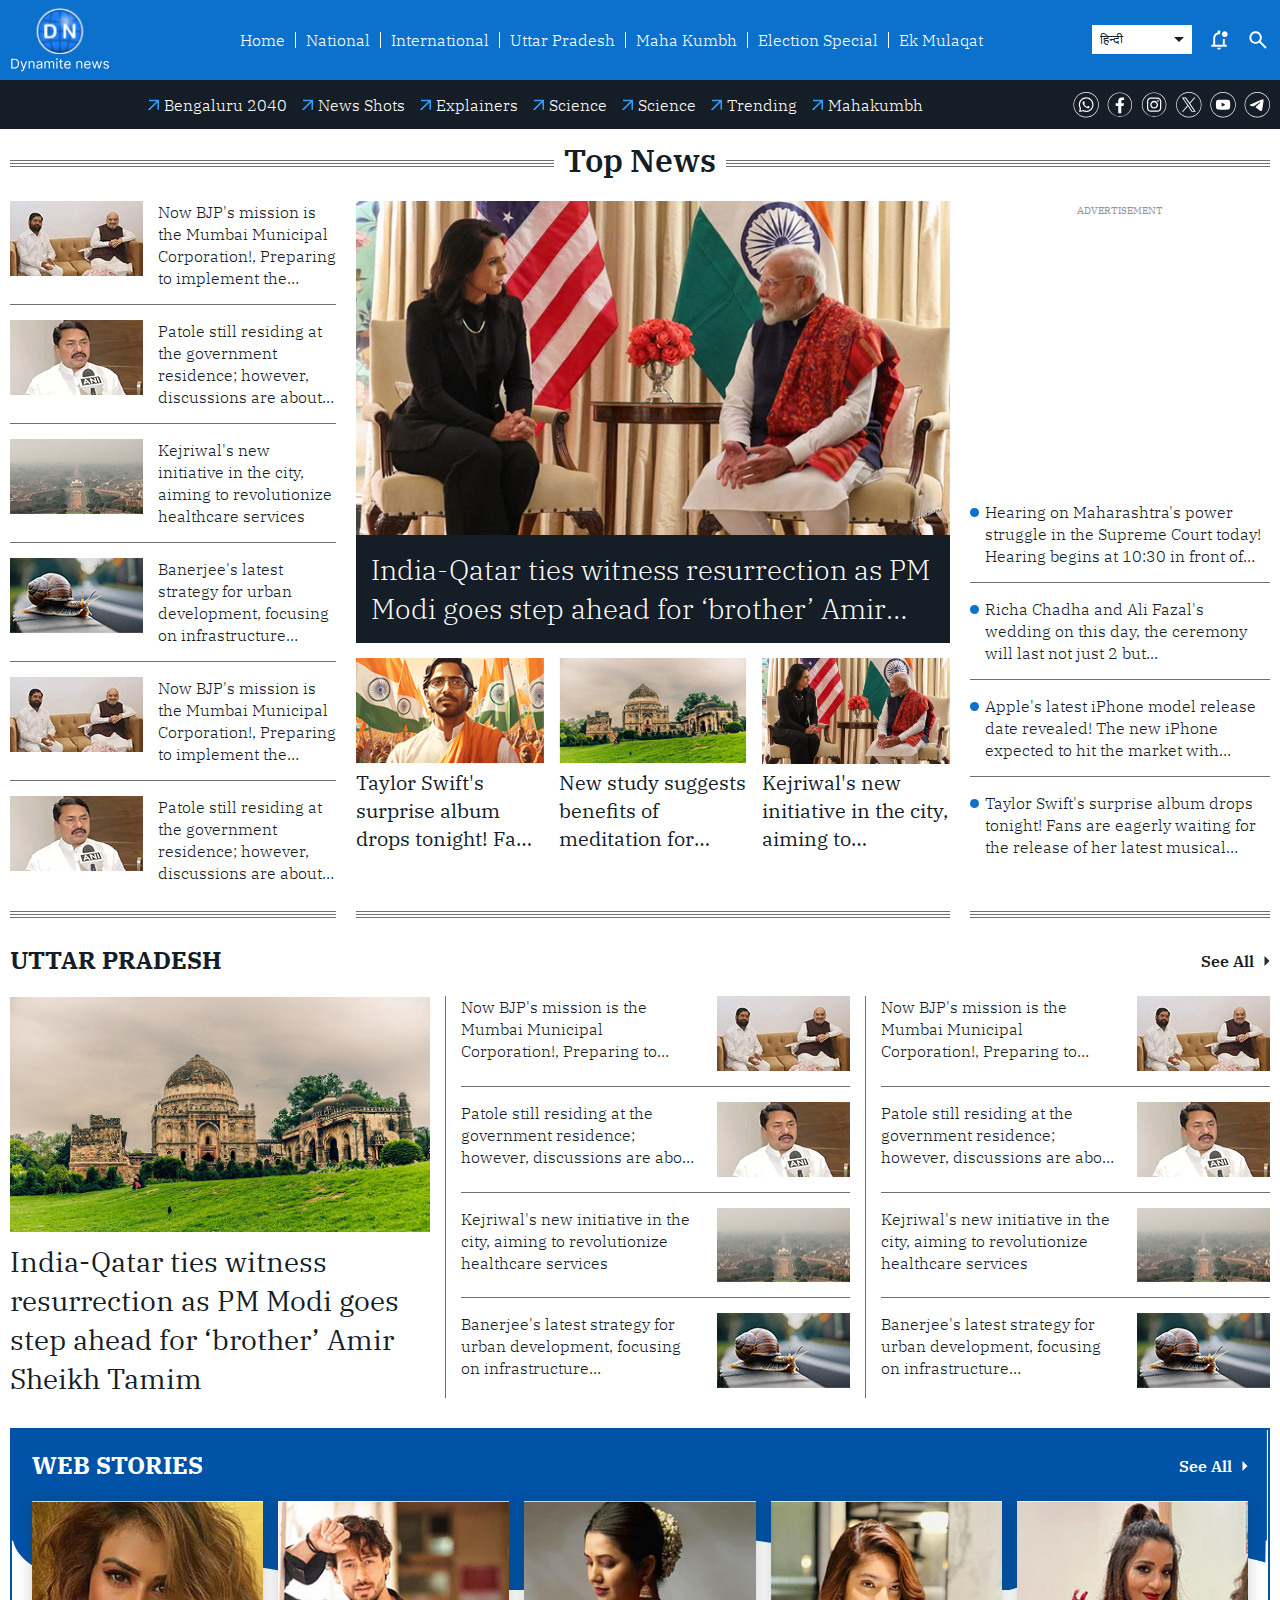
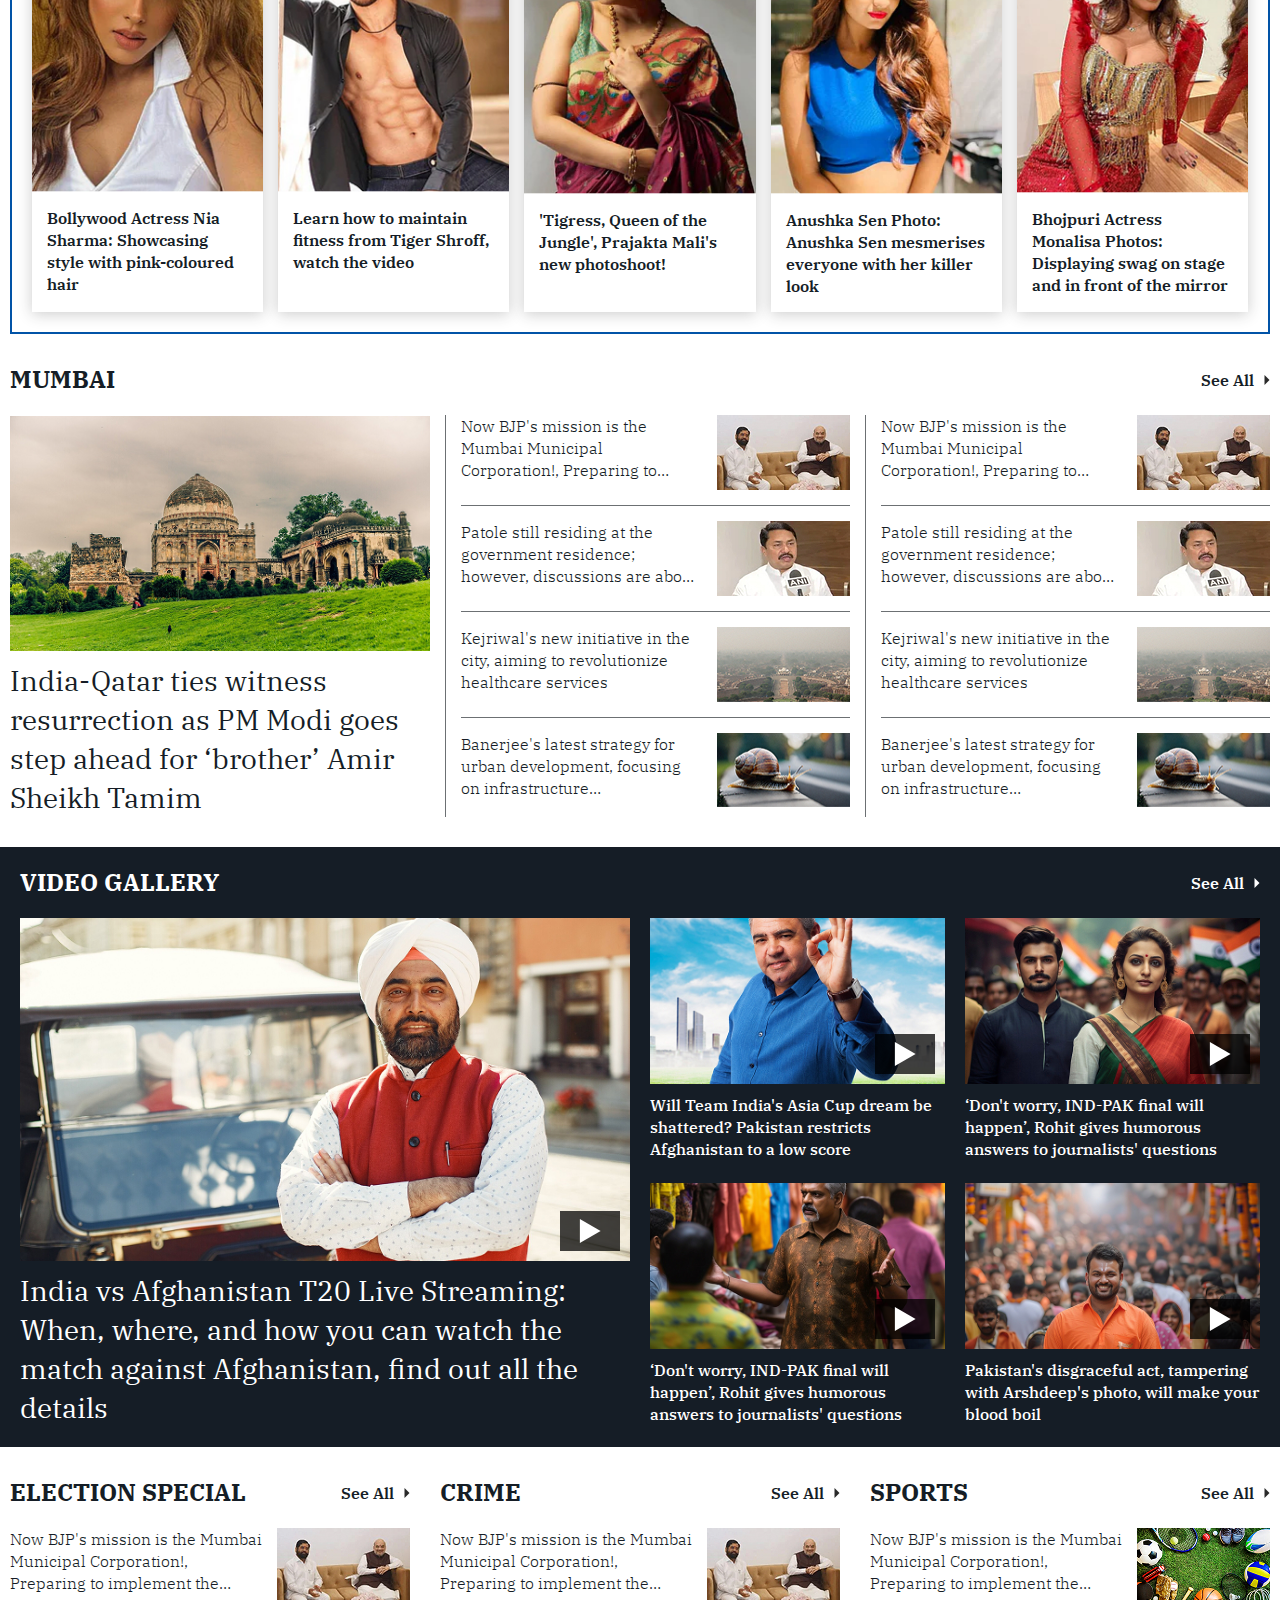
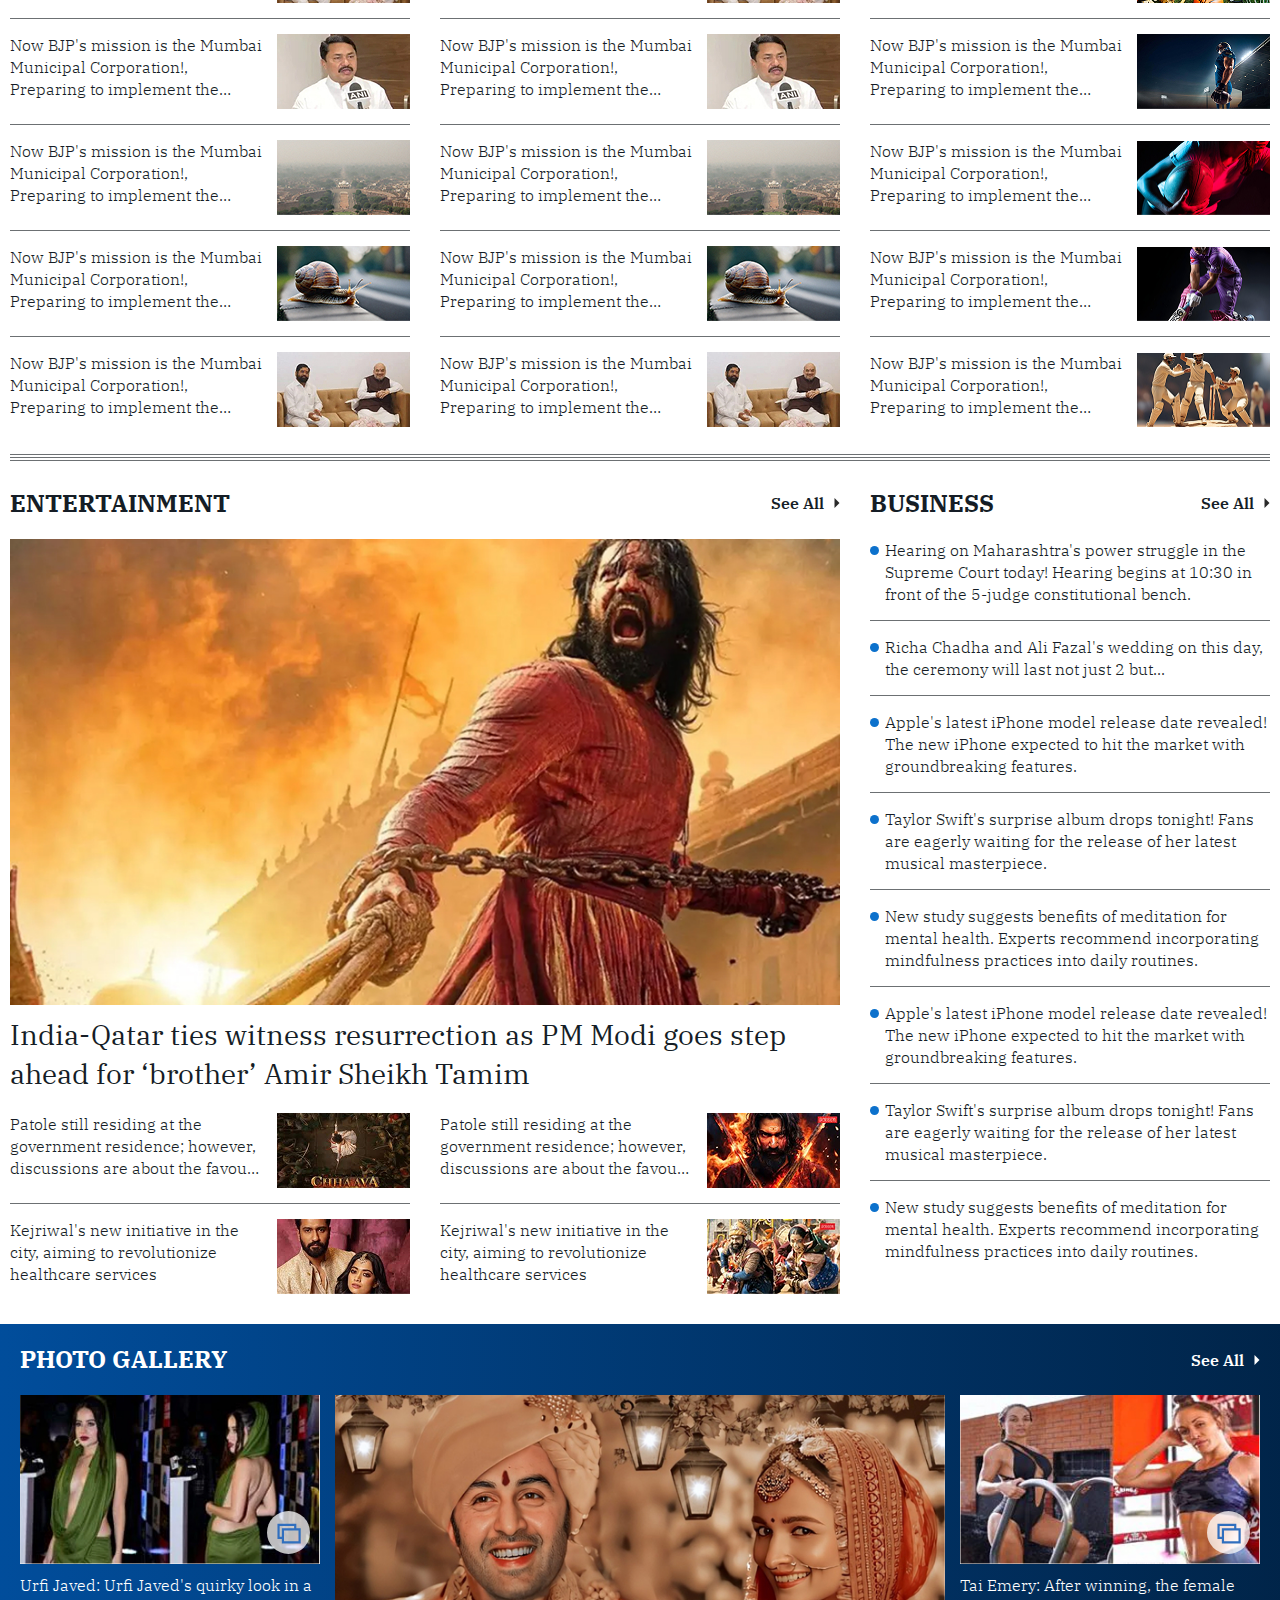
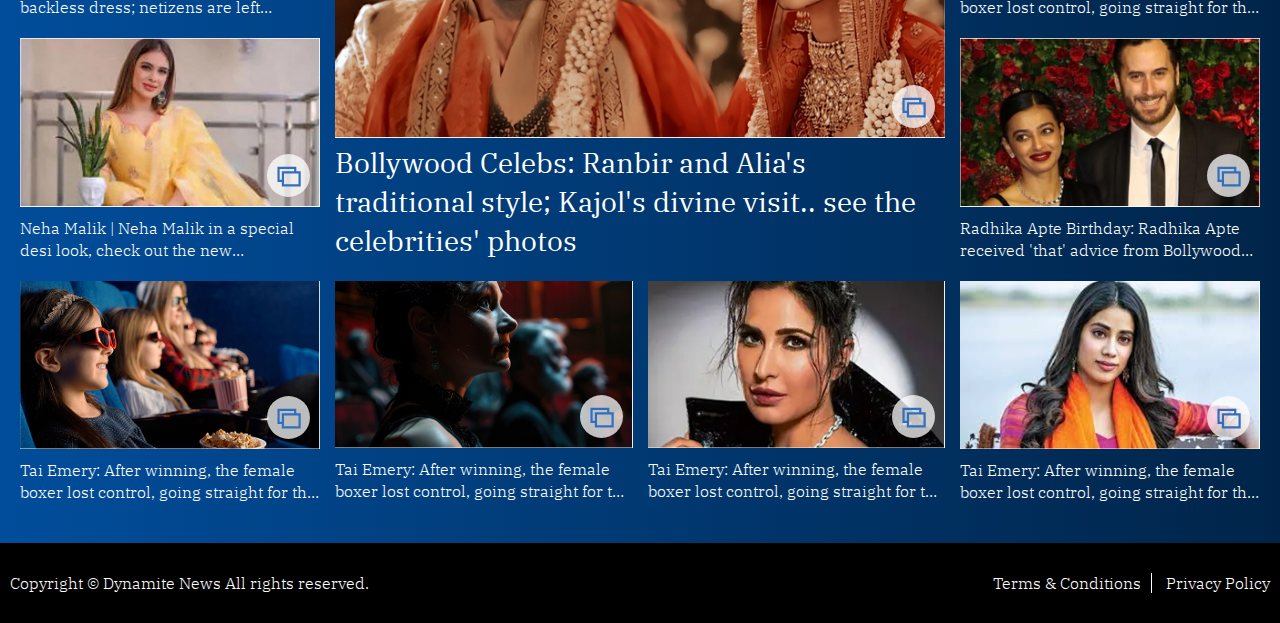
==== commit de546bc2: "scroll top code" ====
--- a/index.html
+++ b/index.html
@@ -9,7 +9,6 @@
     <link href="https://fonts.googleapis.com/css2?family=IBM+Plex+Serif:ital,wght@0,100;0,200;0,300;0,400;0,500;0,600;0,700;1,100;1,200;1,300;1,400;1,500;1,600;1,700&display=swap" rel="stylesheet">
     <link rel="stylesheet" href="css/common.css">
     <link rel="stylesheet" href="css/main.css">
-    <script src="js/common.js"></script>
 </head>
 <body>
     <!-- header code starts here -->
@@ -1192,6 +1191,7 @@
     <!-- main code ends here -->
 
     <!-- footer code starts here -->
+    <span class="scrolltop"></span>
     <footer class="footer">
         <div class="container">
             <div class="copyright">Copyright &copy; Dynamite News All rights reserved.</div>
@@ -1203,6 +1203,7 @@
     </footer>
     <!-- footer code ends here -->
 
+    <script src="js/common.js"></script>
     <!-- icons list starts here -->
     <svg xmlns="http://www.w3.org/2000/svg" style="display:none">
         <symbol id="bell-icon" viewBox="0 0 24 25">
--- a/css/common.css
+++ b/css/common.css
@@ -1,69 +1,69 @@
-*{margin:0px;padding:0px;-webkit-box-sizing:border-box;-moz-box-sizing:border-box;box-sizing:border-box}
-body{font-family: "IBM Plex Serif", serif;font-size:16px;font-weight:400;color: #151D26;-webkit-text-size-adjust:none;background-color: #fff;}
-a{text-decoration:none;color:#151D26;}
-img{height:inherit;max-width:100%;}
-.showDesktopOnly{display:block;}
-.showMobileOnly{display:none;}
+*{margin:0;padding:0;-webkit-box-sizing:border-box;-moz-box-sizing:border-box;box-sizing:border-box}
+body{font-family:"IBM Plex Serif",serif;font-size:16px;font-weight:400;color:#151d26;-webkit-text-size-adjust:none;background-color:#fff}
+a{text-decoration:none;color:#151d26}
+img{height:inherit;max-width:100%}
+.showDesktopOnly{display:block}
+.showMobileOnly{display:none}
 .container{width:100%;max-width:1320px;margin:0 auto;padding:0 10px}
-.adBody{text-align:center;clear:both;margin-bottom:20px;position:relative;height:120px;padding-top:2px;z-index:0;background:#fff;}
+.adBody{text-align:center;clear:both;margin-bottom:20px;position:relative;height:120px;padding-top:2px;z-index:0;background:#fff}
 .adBody:before{content:"ADVERTISEMENT";font-size:10px;line-height:16px;display:block;color:#949494}
-.header_main{background-color:#0C71CC;position: fixed;width: 100%;top:-1px;left:0;z-index: 1;}
-.header_main .container{display:flex;justify-content:space-between;align-items:center;height:91px;}
-.header_main__logo img{width:116px;display: block;margin-right: 20px;}
-.header_main__nav{display:flex;align-items:center;}
-.header_main__nav ul{display:flex;align-items:center;}
-.header_main__nav ul li{list-style:none;margin-right:10px;padding-right: 10px;border-right: 1px solid #fff;}
-.header_main__nav ul li:last-child{border-right: none;margin-right: 0;padding-right: 0;}
-.header_main__nav ul li a{color:#fff;font-size:16px;font-weight:300;}
-.header_main__rhs{display:flex;align-items:center;}
-.header_main__langselect{position: relative;display:flex;align-items: center;width: 100px;height: 29px;background-color: #fff;overflow: hidden;padding:0 0.5rem;}
-.header_main__langselect::after{content:'';width: 0;height: 0;border-left: 5px solid transparent;    border-right: 5px solid transparent;border-top: 5px solid #1C1B1F;}
-.header_main__langselect select{-webkit-appearance:none;-moz-appearance:none;-ms-appearance:none;    appearance:none;outline:0;box-shadow:none;border:0;background: #fff;background-image: none;flex: 1;color:#151D26;cursor:pointer;font-size: 13px;line-height: 17px;}
-.header_main__langselect select::-ms-expand {display: none;}
-.header_main__notifications .bell_icon{width: 24px;height: 24px;display: block;margin-left: 15px;}
-.header_main__search .search_icon {width: 24px;height: 24px;display: block;margin-left: 15px;cursor: pointer;}
-.header_navbar__bottom{background-color:#151D26;margin: 90px 0 10px 0;}
-.header_navbar__bottom .container{display:flex;justify-content:space-between;align-items:center;height: 49px;}
-.header_navbar__bottom .social_links ul{display:flex;justify-content: space-between;align-items:center;width:197px;}
+.header_main{background-color:#0c71cc;position:fixed;width:100%;top:-1px;left:0;z-index:1}
+.header_main .container{display:flex;justify-content:space-between;align-items:center;height:81px}
+.header_main__logo img{width:100px;display:block;margin-right:20px}
+.header_main__nav{display:flex;align-items:center}
+.header_main__nav ul{display:flex;align-items:center}
+.header_main__nav ul li{list-style:none;margin-right:10px;padding-right:10px;border-right:1px solid #fff;line-height:1;}
+.header_main__nav ul li:last-child{border-right:none;margin-right:0;padding-right:0}
+.header_main__nav ul li a{color:#fff;font-size:16px;font-weight:300}
+.header_main__rhs{display:flex;align-items:center}
+.header_main__langselect{position:relative;display:flex;align-items:center;width:100px;height:29px;background-color:#fff;overflow:hidden;padding:0 .5rem}
+.header_main__langselect::after{content:'';width:0;height:0;border-left:5px solid transparent;border-right:5px solid transparent;border-top:5px solid #1c1b1f}
+.header_main__langselect select{-webkit-appearance:none;-moz-appearance:none;-ms-appearance:none;appearance:none;outline:0;box-shadow:none;border:0;background:#fff;background-image:none;flex:1;color:#151d26;cursor:pointer;font-size:13px;line-height:17px}
+.header_main__langselect select::-ms-expand{display:none}
+.header_main__notifications .bell_icon{width:24px;height:24px;display:block;margin-left:15px}
+.header_main__search .search_icon{width:24px;height:24px;display:block;margin-left:15px;cursor:pointer}
+.header_navbar__bottom{background-color:#151d26;margin:80px 0 10px 0}
+.header_navbar__bottom .container{display:flex;justify-content:space-between;align-items:center;height:49px}
+.header_navbar__bottom .social_links ul{display:flex;justify-content:space-between;align-items:center;width:197px}
 .header_navbar__bottom .social_links li{list-style:none;width:26px;height:26px}
-.header_navbar__bottom .social_links svg{display: block;width: 26px;height: 26px;fill:#fff;}
-.header_navbar__bottom .trending_navbar{display:flex;align-items:center;justify-content: center;width: calc(100% - 210px);}
-.header_navbar__bottom .trending_navbar a{position: relative;color:#fff;font-size:16px;font-weight:300;margin-right: 15px;display: flex;align-items: center;}
-.header_navbar__bottom .trending_navbar a:last-child{margin-right: 0;}
-.header_navbar__bottom .trending_navbar a::before{content:'';background-image: url(../images/trend-arrow.png);display: block;width: 11px;height: 11px;margin-right:5px;}
-.footer{background: #000000;}
-.footer .container{display:grid;grid-template-columns:repeat(2, 1fr);height:124px;align-items: center;}
-.footer .copyright{font-size:16px;line-height:22px;font-weight:300;color:#fff;}
-.footer .footer-links{text-align: right;}
-.footer .footer-links a{font-size:16px;line-height:22px;font-weight:300;color:#fff;margin-right:10px;padding-right:10px;border-right:1px solid #fff;}
-.footer .footer-links a:last-child{margin-right:0;padding-right:0;border-right:none;}
-.hamburger{display: none;}
-.menu-sidebar{display: none;}
+.header_navbar__bottom .social_links svg{display:block;width:26px;height:26px;fill:#fff}
+.header_navbar__bottom .trending_navbar{display:flex;align-items:center;justify-content:center;width:calc(100% - 210px)}
+.header_navbar__bottom .trending_navbar a{position:relative;color:#fff;font-size:16px;font-weight:300;margin-right:15px;display:flex;align-items:center}
+.header_navbar__bottom .trending_navbar a:last-child{margin-right:0}
+.header_navbar__bottom .trending_navbar a::before{content:'';background-image:url(../images/trend-arrow.png);display:block;width:11px;height:11px;margin-right:5px}
+.footer{background:#000}
+.footer .container{display:grid;grid-template-columns:repeat(2,1fr);height:80px;align-items:center}
+.footer .copyright{font-size:16px;line-height:22px;font-weight:300;color:#fff}
+.footer .footer-links{text-align:right}
+.footer .footer-links a{font-size:16px;line-height:22px;font-weight:300;color:#fff;margin-right:10px;padding-right:10px;border-right:1px solid #fff}
+.footer .footer-links a:last-child{margin-right:0;padding-right:0;border-right:none}
+.hamburger{display:none}
+.menu-sidebar{display:none}
 @media(max-width:768px){
-    .showDesktopOnly{display:none;}
-    .showMobileOnly{display:block;}
-    .adBody{margin:0 -10px 20px -10px;height:280px;}
-    .header_main__nav{display: none;}
-    .header_main .container{height:60px}
-    .header_main__logo img{max-width: 70px;}
-    .header_navbar__bottom{margin-top: 59px;}
-    .header_navbar__bottom .social_links{display: none;}
-    .header_navbar__bottom .trending_navbar{width:100%;justify-content: flex-start;flex-wrap: nowrap;overflow-x: auto;-webkit-overflow-scrolling: touch;}
-    .header_navbar__bottom .trending_navbar::-webkit-scrollbar{display:none;}
-    .header_navbar__bottom .trending_navbar a{white-space: nowrap;}
-    .footer .container{grid-template-columns:1fr;padding:15px 10px;height:auto;}
-    .footer .copyright,.footer .footer-links{text-align: center;margin: 10px 0;}
-    .hamburger{display:block}
-    .hamburger svg {width: 24px;height: 25px;display: block;margin-left:15px;fill:#fff;}
-    #close_nav svg{width:24px;height:24px;display:block;cursor:pointer;stroke:#fff}
-    #bodyoverlay{background: rgba(0, 0, 0, 0.7);width:100%;height:100%;position:fixed;top:0;left:0;z-index:10;display: none;opacity: 0;transition: opacity 0.3s ease;}
-    .menu-sidebar{display:block;background:#0C71CC;width:95vw;max-width: 400px;position: fixed;right:-400px;top:0;z-index: 12;height: 100vh;overflow-y: auto;transition: right 0.5s ease-in-out;}
-    .menu-sidebar .container{padding:0 10px;}
-    .menu-sidebar .sidemenu-head{display: flex;align-items: center;justify-content: space-between;padding:15px 0;margin-bottom:15px;border-bottom:1px dashed #fff;}
-    .menu-sidebar .sidemenu-head .social_links ul{display:flex;justify-content: space-between;align-items:center;}
-    .menu-sidebar .sidemenu-head .social_links li{list-style:none;width:26px;height:26px;margin:0 10px 0 0;border:none}
-    .menu-sidebar .sidemenu-head .social_links svg{display: block;width: 26px;height: 26px}
-    .menu-sidebar ul li{padding-bottom: 10px;margin-bottom: 10px;border-bottom:1px solid #fff;list-style:none;}
-    .menu-sidebar ul li:last-child{margin-bottom:0;border-bottom:none;}
-    .menu-sidebar ul li a{font-size:16px;font-weight:300;color:#fff;text-decoration:none;display:block;}
+.showDesktopOnly{display:none}
+.showMobileOnly{display:block}
+.adBody{margin:0 -10px 20px -10px;height:280px}
+.header_main__nav{display:none}
+.header_main .container{height:60px}
+.header_main__logo img{max-width:70px}
+.header_navbar__bottom{margin-top:59px}
+.header_navbar__bottom .social_links{display:none}
+.header_navbar__bottom .trending_navbar{width:100%;justify-content:flex-start;flex-wrap:nowrap;overflow-x:auto;-webkit-overflow-scrolling:touch}
+.header_navbar__bottom .trending_navbar::-webkit-scrollbar{display:none}
+.header_navbar__bottom .trending_navbar a{white-space:nowrap}
+.footer .container{grid-template-columns:1fr;padding:15px 10px;height:auto}
+.footer .copyright,.footer .footer-links{text-align:center;margin:10px 0}
+.hamburger{display:block}
+.hamburger svg{width:24px;height:25px;display:block;margin-left:15px;fill:#fff}
+#close_nav svg{width:24px;height:24px;display:block;cursor:pointer;stroke:#fff}
+#bodyoverlay{background:rgba(0,0,0,.7);width:100%;height:100%;position:fixed;top:0;left:0;z-index:10;display:none;opacity:0;transition:opacity .3s ease}
+.menu-sidebar{display:block;background:#0c71cc;width:95vw;max-width:400px;position:fixed;right:-400px;top:0;z-index:12;height:100vh;overflow-y:auto;transition:right .5s ease-in-out}
+.menu-sidebar .container{padding:0 10px}
+.menu-sidebar .sidemenu-head{display:flex;align-items:center;justify-content:space-between;padding:15px 0;margin-bottom:15px;border-bottom:1px dashed #fff}
+.menu-sidebar .sidemenu-head .social_links ul{display:flex;justify-content:space-between;align-items:center}
+.menu-sidebar .sidemenu-head .social_links li{list-style:none;width:26px;height:26px;margin:0 10px 0 0;border:none}
+.menu-sidebar .sidemenu-head .social_links svg{display:block;width:26px;height:26px;fill:#fff}
+.menu-sidebar ul li{padding-bottom:10px;margin-bottom:10px;border-bottom:1px solid #fff;list-style:none}
+.menu-sidebar ul li:last-child{margin-bottom:0;border-bottom:none}
+.menu-sidebar ul li a{font-size:16px;font-weight:300;color:#fff;text-decoration:none;display:block}
 }--- a/css/main.css
+++ b/css/main.css
@@ -1,213 +1,269 @@
-.homepagetopnews__grid{display:grid;grid-template-columns:326px 1fr 300px;gap:20px;margin-bottom:30px;}
-.homepagetopnews__heading{position: relative;width:100%;text-align: center;margin-bottom:20px;}
-.homepagetopnews__heading .h1{font-size:32px;line-height:42px;font-weight:600;padding:0 10px;background-color:#fff;display:inline-block;position: relative;}
-.homepagetopnews__heading .bdr_lines{position: absolute;top: 24px;left: 0;height: 2px;width: 100%;border-top: solid 0.5px #6C7073;}
-.homepagetopnews__heading .bdr_lines,.homepagetopnews__heading .bdr_lines::before,.homepagetopnews__heading .bdr_lines::after{position: absolute;top: 24px;left: 0;height: 0.5px;width: 100%;border-top: solid 1px #6C7073;}
-.homepagetopnews__heading .bdr_lines::before{content: '';display: block;top:-4px}
-.homepagetopnews__heading .bdr_lines::after{content: '';display: block;top:2px}
-.homepagetopnews__left .smallnews_wrapper__content{margin-bottom: 15px;padding-bottom: 15px;border-bottom: 0.5px solid #6C7073;}
-.homepagetopnews__left .smallnews_wrapper__content:last-child{border-bottom: none;}
-.homepagetopnews__left .smallnews_wrapper__content a{display:grid;grid-template-columns:133px 1fr;gap:15px;}
-.homepagetopnews__left .smallnews_wrapper__thumb img{display: block;width: 100%;aspect-ratio: 16/9;}
-.homepagetopnews__left .smallnews_wrapper__title .h3{font-size: 16px;line-height: 22px;font-weight: 300;overflow: hidden;    text-overflow: ellipsis;display: -webkit-box;-webkit-line-clamp: 4;-webkit-box-orient: vertical;}
-.homepagetopnews__left,.homepagetopnews__mid,.homepagetopnews__right{position: relative;border-bottom: solid 0.5px #6C7073;}
-.homepagetopnews__left::after,.homepagetopnews__left::before,.homepagetopnews__mid::after,.homepagetopnews__mid::before,.homepagetopnews__right::after,.homepagetopnews__right::before {content: "";position: absolute;left: 0;width: 100%; border-bottom: 0.5px solid #6C7073;}
-.homepagetopnews__left::after,.homepagetopnews__mid::after,.homepagetopnews__right::after {bottom: 2px;}
-.homepagetopnews__left::before,.homepagetopnews__mid::before,.homepagetopnews__right::before {bottom: -4px;}
-.homepagetopnews__right .adBody{height: 280px;}
-.homepagetopnews__right .newslist_wrapper li {margin-bottom: 15px;padding-bottom: 15px;border-bottom: 0.5px solid #6C7073;list-style:none;position: relative;padding-left:15px;}
-.homepagetopnews__right .newslist_wrapper li::before{content:'';width:9px;height:9px;background-color: #0C71CC;border-radius: 9px;position:absolute;left:0;top:7px}
-.homepagetopnews__right .newslist_wrapper li:last-child{border-bottom: none;}
-.homepagetopnews__right .newslist_wrapper li a{font-size: 16px;line-height: 22px;font-weight: 300;overflow: hidden;text-overflow: ellipsis;display: -webkit-box;-webkit-line-clamp: 3;-webkit-box-orient: vertical;}
-.homepagetopnews__mid .leadnews_wrapper__bignews{background-color: #151D26;margin-bottom:15px;}
-.homepagetopnews__mid .leadnews_wrapper__bignews .leadnews_wrapper__thumb img {display: block;width: 100%;aspect-ratio: 16/9;}
-.homepagetopnews__mid .leadnews_wrapper__bignews .leadnews_wrapper__title{padding:15px;}
-.homepagetopnews__mid .leadnews_wrapper__bignews .leadnews_wrapper__title .h3{font-size: 28px;line-height: 39px;font-weight: 300;color:#fff;overflow: hidden;text-overflow: ellipsis;display: -webkit-box;-webkit-line-clamp: 2;-webkit-box-orient: vertical;}
-.leadsmallnews_wrapper{display:grid;grid-template-columns:repeat(3, 1fr);gap:15px}
-.leadsmallnews_wrapper .leadsmallnews__content .leadsmallnews__thumb img {display: block;width: 100%;aspect-ratio: 16/9;margin-bottom:5px;}
-.leadsmallnews_wrapper .leadsmallnews__content .leadsmallnews__title .h3{font-size: 20px;line-height:28px;font-weight: 400;overflow: hidden;text-overflow: ellipsis;display: -webkit-box;-webkit-line-clamp: 3;-webkit-box-orient: vertical;}
-.heading{display:flex;justify-content:space-between;align-items:center;margin-bottom:20px;}
-.heading .h2, .heading .h2 a{font-size:24px;font-weight:700;line-height:31px;color: #151D26;display:flex;justify-content:flex-start;align-items:center;text-transform: uppercase;}
-.heading .view-more{display:flex;align-items: center;font-size:16px;line-height:22px;font-weight:600;color:#151D26;text-transform:capitalize;white-space:nowrap;}
-.heading .view-more svg{width:6px;height:10px;display:block;margin-left:10px;fill: #2a2a2a;}
-.singlecatnews_wrapper .singlecatnews_grid {display:grid;grid-template-columns:repeat(3, 1fr);margin-bottom:30px;}
-.singlecatnews_wrapper .singlecatnews_small{margin-left:15px;padding-left:15px;border-left: 0.5px solid #6C7073;}
-.singlecatnews_wrapper .singlecatnews_small:last-child{margin-right:0;padding-right: 0;border-right: none;}
-.singlecatnews_wrapper .singlecatnews_big__thumb{position: relative;}
-.singlecatnews_wrapper .singlecatnews_big__thumb img {display: block;width: 100%;aspect-ratio: 16/9;margin-bottom:10px;}
-.singlecatnews_wrapper .singlecatnews_big__title .h3{font-size: 28px;line-height:39px;font-weight: 400;overflow: hidden;text-overflow: ellipsis;display: -webkit-box;-webkit-line-clamp: 4;-webkit-box-orient: vertical;}
-.singlecatnews_grid .singlecatnews_small__content{margin-bottom: 15px;padding-bottom: 15px;border-bottom: 0.5px solid #6C7073;}
-.singlecatnews_grid .singlecatnews_small__content:last-child{border-bottom: none;margin-bottom:0;padding-bottom:0;}
-.singlecatnews_grid .singlecatnews_small__content a{display:grid;grid-template-columns:1fr 133px;gap:15px;}
-.singlecatnews_grid .singlecatnews_small__thumb{order:2;position:relative;}
-.singlecatnews_grid .singlecatnews_small__thumb img{display: block;width: 100%;aspect-ratio: 16/9;}
-.singlecatnews_grid .singlecatnews_small__title .h3{font-size: 16px;line-height: 22px;font-weight: 300;overflow: hidden;text-overflow: ellipsis;display: -webkit-box;-webkit-line-clamp: 3;-webkit-box-orient: vertical;}
-.webstory_widget{border: 2px solid #0153A7;padding: 20px;margin-bottom: 30px;position: relative;}
-.webstory_widget::before{content: '';background-image: url(../images/wstory-bg.svg);width: 100%;height: 160px;    background-repeat: no-repeat;background-size: cover;position: absolute;top: 0;left: 0;z-index:-1;}
+.homepagetopnews__grid{display:grid;grid-template-columns:326px 1fr 300px;gap:20px;margin-bottom:30px}
+.homepagetopnews__heading{position:relative;width:100%;text-align:center;margin-bottom:20px}
+.homepagetopnews__heading .h1{font-size:32px;line-height:42px;font-weight:600;padding:0 10px;background-color:#fff;display:inline-block;position:relative}
+.homepagetopnews__heading .bdr_lines{position:absolute;top:24px;left:0;height:2px;width:100%;border-top:solid .5px #6c7073}
+.homepagetopnews__heading .bdr_lines,.homepagetopnews__heading .bdr_lines::after,.homepagetopnews__heading .bdr_lines::before{position:absolute;top:24px;left:0;height:.5px;width:100%;border-top:solid 1px #6c7073}
+.homepagetopnews__heading .bdr_lines::before{content:'';display:block;top:-4px}
+.homepagetopnews__heading .bdr_lines::after{content:'';display:block;top:2px}
+.homepagetopnews__left .smallnews_wrapper__content{margin-bottom:15px;padding-bottom:15px;border-bottom:.5px solid #6c7073}
+.homepagetopnews__left .smallnews_wrapper__content:last-child{border-bottom:none}
+.homepagetopnews__left .smallnews_wrapper__content a{display:grid;grid-template-columns:133px 1fr;gap:15px}
+.homepagetopnews__left .smallnews_wrapper__thumb img{display:block;width:100%;aspect-ratio:16/9}
+.homepagetopnews__left .smallnews_wrapper__title .h3{font-size:16px;line-height:22px;font-weight:300;overflow:hidden;text-overflow:ellipsis;display:-webkit-box;-webkit-line-clamp:4;line-clamp:4;-webkit-box-orient:vertical;box-orient:vertical}
+.homepagetopnews__left,.homepagetopnews__mid,.homepagetopnews__right{position:relative;border-bottom:solid .5px #6c7073}
+.homepagetopnews__left::after,.homepagetopnews__left::before,.homepagetopnews__mid::after,.homepagetopnews__mid::before,.homepagetopnews__right::after,.homepagetopnews__right::before{content:"";position:absolute;left:0;width:100%;border-bottom:.5px solid #6c7073}
+.homepagetopnews__left::after,.homepagetopnews__mid::after,.homepagetopnews__right::after{bottom:2px}
+.homepagetopnews__left::before,.homepagetopnews__mid::before,.homepagetopnews__right::before{bottom:-4px}
+.homepagetopnews__right .adBody{height:280px}
+.homepagetopnews__right .newslist_wrapper li{margin-bottom:15px;padding-bottom:15px;border-bottom:.5px solid #6c7073;list-style:none;position:relative;padding-left:15px}
+.homepagetopnews__right .newslist_wrapper li::before{content:'';width:9px;height:9px;background-color:#0c71cc;border-radius:9px;position:absolute;left:0;top:7px}
+.homepagetopnews__right .newslist_wrapper li:last-child{border-bottom:none}
+.homepagetopnews__right .newslist_wrapper li a{font-size:16px;line-height:22px;font-weight:300;overflow:hidden;text-overflow:ellipsis;display:-webkit-box;-webkit-line-clamp:3;-webkit-box-orient:vertical}
+.homepagetopnews__mid .leadnews_wrapper__bignews{background-color:#151d26;margin-bottom:15px}
+.homepagetopnews__mid .leadnews_wrapper__bignews .leadnews_wrapper__thumb img{display:block;width:100%;aspect-ratio:16/9}
+.homepagetopnews__mid .leadnews_wrapper__bignews .leadnews_wrapper__title{padding:15px}
+.homepagetopnews__mid .leadnews_wrapper__bignews .leadnews_wrapper__title .h3{font-size:28px;line-height:39px;font-weight:300;color:#fff;overflow:hidden;text-overflow:ellipsis;display:-webkit-box;-webkit-line-clamp:2;-webkit-box-orient:vertical}
+.leadsmallnews_wrapper{display:grid;grid-template-columns:repeat(3,1fr);gap:15px}
+.leadsmallnews_wrapper .leadsmallnews__content .leadsmallnews__thumb img{display:block;width:100%;aspect-ratio:16/9;margin-bottom:5px}
+.leadsmallnews_wrapper .leadsmallnews__content .leadsmallnews__title .h3{font-size:20px;line-height:28px;font-weight:400;overflow:hidden;text-overflow:ellipsis;display:-webkit-box;-webkit-line-clamp:3;-webkit-box-orient:vertical}
+.heading{display:flex;justify-content:space-between;align-items:center;margin-bottom:20px}
+.heading .h2,.heading .h2 a{font-size:24px;font-weight:700;line-height:31px;color:#151d26;display:flex;justify-content:flex-start;align-items:center;text-transform:uppercase}
+.heading .view-more{display:flex;align-items:center;font-size:16px;line-height:22px;font-weight:600;color:#151d26;text-transform:capitalize;white-space:nowrap}
+.heading .view-more svg{width:6px;height:10px;display:block;margin-left:10px;fill:#2a2a2a}
+.singlecatnews_wrapper .singlecatnews_grid{display:grid;grid-template-columns:repeat(3,1fr);margin-bottom:30px}
+.singlecatnews_wrapper .singlecatnews_small{margin-left:15px;padding-left:15px;border-left:.5px solid #6c7073}
+.singlecatnews_wrapper .singlecatnews_small:last-child{margin-right:0;padding-right:0;border-right:none}
+.singlecatnews_wrapper .singlecatnews_big__thumb{position:relative}
+.singlecatnews_wrapper .singlecatnews_big__thumb img{display:block;width:100%;aspect-ratio:16/9;margin-bottom:10px}
+.singlecatnews_wrapper .singlecatnews_big__title .h3{font-size:28px;line-height:39px;font-weight:400;overflow:hidden;text-overflow:ellipsis;display:-webkit-box;-webkit-line-clamp:4;-webkit-box-orient:vertical}
+.singlecatnews_grid .singlecatnews_small__content{margin-bottom:15px;padding-bottom:15px;border-bottom:.5px solid #6c7073}
+.singlecatnews_grid .singlecatnews_small__content:last-child{border-bottom:none;margin-bottom:0;padding-bottom:0}
+.singlecatnews_grid .singlecatnews_small__content a{display:grid;grid-template-columns:1fr 133px;gap:15px}
+.singlecatnews_grid .singlecatnews_small__thumb{order:2;position:relative}
+.singlecatnews_grid .singlecatnews_small__thumb img{display:block;width:100%;aspect-ratio:16/9}
+.singlecatnews_grid .singlecatnews_small__title .h3{font-size:16px;line-height:22px;font-weight:300;overflow:hidden;text-overflow:ellipsis;display:-webkit-box;-webkit-line-clamp:3;-webkit-box-orient:vertical}
+.webstory_widget{border:2px solid #0153a7;padding:20px;margin-bottom:30px;position:relative}
+.webstory_widget::before{content:'';background-image:url(../images/wstory-bg.svg);width:100%;height:160px;background-repeat:no-repeat;background-size:cover;position:absolute;top:0;left:0;z-index:-1}
 .webstory_widget .heading .h2 a{color:#fff}
 .webstory_widget .heading .view-more{color:#fff}
 .webstory_widget .heading .view-more svg{fill:#fff}
-.webstory_widget .webstory_widget__grid{display:grid;grid-template-columns:repeat(5, 1fr);gap:15px;}
-.webstory_widget .webstory_widget__content{box-shadow: 0px 2px 14px 0px rgba(42, 42, 42, 0.24);}
-.webstory_widget .webstory_widget__content .webstory_widget__thumb img{display: block;width: 100%;}
-.webstory_widget .webstory_widget__content .webstory_widget__title{padding:15px;}
-.webstory_widget .webstory_widget__content .webstory_widget__title .h3{font-size: 16px;line-height: 22px;font-weight: 600;color:#151D26;}
-.videogallery_widget{margin: 0 -10px 30px -10px;background-color: #151D26;padding: 20px 10px;}
+.webstory_widget .webstory_widget__grid{display:grid;grid-template-columns:repeat(5,1fr);gap:15px}
+.webstory_widget .webstory_widget__content{box-shadow:0 2px 14px 0 rgba(42,42,42,.24)}
+.webstory_widget .webstory_widget__content .webstory_widget__thumb img{display:block;width:100%}
+.webstory_widget .webstory_widget__content .webstory_widget__title{padding:15px}
+.webstory_widget .webstory_widget__content .webstory_widget__title .h3{font-size:16px;line-height:22px;font-weight:600;color:#151d26}
+.videogallery_widget{margin:0 -10px 30px -10px;background-color:#151d26;padding:20px}
 .videogallery_widget .heading .h2 a{color:#fff}
 .videogallery_widget .heading .view-more{color:#fff}
 .videogallery_widget .heading .view-more svg{fill:#fff}
-.videogallery_widget .videogallery_widget__grid{display:grid;grid-template-columns:repeat(4, 1fr);gap:20px;}
-.videogallery_widget .videogallery_widget__content:first-child{grid-row: 1/3;grid-column: 1/3;}
-.videogallery_widget .videogallery_widget__content .videogallery_widget__thumb{position: relative;margin-bottom:10px;}
-.videogallery_widget .videogallery_widget__content .videogallery_widget__thumb img{display: block;width: 100%;display: block;aspect-ratio: 16/9;}
-.videogallery_widget .play_icon {background: rgba(0, 0, 0, 0.74);width: 60px;height: 40px;display: flex;justify-content: center;align-items: center;position: absolute;right: 10px;bottom: 10px;}
-.videogallery_widget .play_icon svg {width: 24px;height: 24px;display: block;}
-.videogallery_widget .videogallery_widget__content .videogallery_widget__title .h3{font-size: 16px;line-height: 22px;font-weight: 500;color: #fff;}
-.videogallery_widget .videogallery_widget__content:first-child .videogallery_widget__title .h3{font-size: 28px;line-height: 39px;font-weight: 400;color: #fff;}
-.threecolnews_wrapper{display:grid;grid-template-columns:repeat(3, 1fr);gap:30px;margin-bottom:30px;position: relative;border-bottom: 0.5px solid #6C7073;}
-.threecolnews_wrapper::after,.threecolnews_wrapper::before {content: "";position: absolute;left: 0;width: 100%; border-bottom: 0.5px solid #6C7073;}
-.threecolnews_wrapper::after {bottom: 2px;}
-.threecolnews_wrapper::before {bottom: -4px;}
-.threecolnews_wrapper .threecolnews__content{margin-bottom: 15px;padding-bottom: 15px;border-bottom: 0.5px solid #6C7073;}
-.threecolnews_wrapper .threecolnews__content:last-child{border-bottom: none;}
-.threecolnews_wrapper .threecolnews__content a{display:grid;grid-template-columns:1fr 133px;gap:15px;}
+.videogallery_widget .videogallery_widget__grid{display:grid;grid-template-columns:repeat(4,1fr);gap:20px}
+.videogallery_widget .videogallery_widget__content:first-child{grid-row:1/3;grid-column:1/3}
+.videogallery_widget .videogallery_widget__content .videogallery_widget__thumb{position:relative;margin-bottom:10px}
+.videogallery_widget .videogallery_widget__content .videogallery_widget__thumb img{display:block;width:100%;display:block;aspect-ratio:16/9}
+.videogallery_widget .play_icon{background:rgba(0,0,0,.74);width:60px;height:40px;display:flex;justify-content:center;align-items:center;position:absolute;right:10px;bottom:10px}
+.videogallery_widget .play_icon svg{width:24px;height:24px;display:block}
+.videogallery_widget .videogallery_widget__content .videogallery_widget__title .h3{font-size:16px;line-height:22px;font-weight:500;color:#fff}
+.videogallery_widget .videogallery_widget__content:first-child .videogallery_widget__title .h3{font-size:28px;line-height:39px;font-weight:400;color:#fff}
+.threecolnews_wrapper{display:grid;grid-template-columns:repeat(3,1fr);gap:30px;margin-bottom:30px;position:relative;border-bottom:.5px solid #6c7073}
+.threecolnews_wrapper::after,.threecolnews_wrapper::before{content:"";position:absolute;left:0;width:100%;border-bottom:.5px solid #6c7073}
+.threecolnews_wrapper::after{bottom:2px}
+.threecolnews_wrapper::before{bottom:-4px}
+.threecolnews_wrapper .threecolnews__content{margin-bottom:15px;padding-bottom:15px;border-bottom:.5px solid #6c7073}
+.threecolnews_wrapper .threecolnews__content:last-child{border-bottom:none}
+.threecolnews_wrapper .threecolnews__content a{display:grid;grid-template-columns:1fr 133px;gap:15px}
 .threecolnews_wrapper .threecolnews__thumb{order:2}
-.threecolnews_wrapper .threecolnews__thumb img{display: block;width: 100%;aspect-ratio: 16/9;}
-.threecolnews_wrapper .threecolnews__title .h3{font-size: 16px;line-height: 22px;font-weight: 300;overflow: hidden;text-overflow: ellipsis;display: -webkit-box;-webkit-line-clamp: 3;-webkit-box-orient: vertical;}
-.twocolnews_wrapper{display:grid;grid-template-columns:1fr 400px;gap:30px;}
-.twocolnews_wrapper .twocolnews__bigstory{margin-bottom:20px;}
-.twocolnews_wrapper .twocolnews__bigstory .twocolnews__bigstory__thumb img{display: block;width: 100%;aspect-ratio: 16/9;margin-bottom: 10px;}
-.twocolnews_wrapper .twocolnews__bigstory .twocolnews__bigstory__title .h3{font-size: 28px;line-height: 39px;font-weight: 400;}
-.twocolnews_wrapper .twocolnews__right .newslist_wrapper li {margin-bottom: 15px;padding-bottom: 15px;border-bottom: 0.5px solid #6C7073;list-style:none;position: relative;padding-left:15px;}
-.twocolnews_wrapper .twocolnews__right .newslist_wrapper li::before{content:'';width:9px;height:9px;background-color: #0C71CC;border-radius: 9px;position:absolute;left:0;top:7px}
-.twocolnews_wrapper .twocolnews__right .newslist_wrapper li:last-child{border-bottom: none;}
-.twocolnews_wrapper .twocolnews__right .newslist_wrapper li a{font-size: 16px;line-height: 22px;font-weight: 300;overflow: hidden;text-overflow: ellipsis;display: -webkit-box;-webkit-line-clamp: 3;-webkit-box-orient: vertical;}
-.twocolnews_wrapper .twocolnews__smallstory{display: grid;grid-template-columns: repeat(2, 1fr);column-gap:30px;}
-.twocolnews_wrapper .twocolnews__smallstory__content{margin-bottom: 15px;padding-bottom: 15px;border-bottom: 0.5px solid #6C7073;}
-.twocolnews_wrapper .twocolnews__smallstory__content:nth-last-of-type(2),.twocolnews_wrapper .twocolnews__smallstory__content:last-child{border-bottom: none;}
-.twocolnews_wrapper .twocolnews__smallstory__content a{display:grid;grid-template-columns:1fr 133px;gap:15px;}
+.threecolnews_wrapper .threecolnews__thumb img{display:block;width:100%;aspect-ratio:16/9}
+.threecolnews_wrapper .threecolnews__title .h3{font-size:16px;line-height:22px;font-weight:300;overflow:hidden;text-overflow:ellipsis;display:-webkit-box;-webkit-line-clamp:3;-webkit-box-orient:vertical}
+.twocolnews_wrapper{display:grid;grid-template-columns:1fr 400px;gap:30px}
+.twocolnews_wrapper .twocolnews__bigstory{margin-bottom:20px}
+.twocolnews_wrapper .twocolnews__bigstory .twocolnews__bigstory__thumb img{display:block;width:100%;aspect-ratio:16/9;margin-bottom:10px}
+.twocolnews_wrapper .twocolnews__bigstory .twocolnews__bigstory__title .h3{font-size:28px;line-height:39px;font-weight:400}
+.twocolnews_wrapper .twocolnews__right .newslist_wrapper li{margin-bottom:15px;padding-bottom:15px;border-bottom:.5px solid #6c7073;list-style:none;position:relative;padding-left:15px}
+.twocolnews_wrapper .twocolnews__right .newslist_wrapper li::before{content:'';width:9px;height:9px;background-color:#0c71cc;border-radius:9px;position:absolute;left:0;top:7px}
+.twocolnews_wrapper .twocolnews__right .newslist_wrapper li:last-child{border-bottom:none}
+.twocolnews_wrapper .twocolnews__right .newslist_wrapper li a{font-size:16px;line-height:22px;font-weight:300;overflow:hidden;text-overflow:ellipsis;display:-webkit-box;-webkit-line-clamp:3;-webkit-box-orient:vertical}
+.twocolnews_wrapper .twocolnews__smallstory{display:grid;grid-template-columns:repeat(2,1fr);column-gap:30px}
+.twocolnews_wrapper .twocolnews__smallstory__content{margin-bottom:15px;padding-bottom:15px;border-bottom:.5px solid #6c7073}
+.twocolnews_wrapper .twocolnews__smallstory__content:last-child,.twocolnews_wrapper .twocolnews__smallstory__content:nth-last-of-type(2){border-bottom:none}
+.twocolnews_wrapper .twocolnews__smallstory__content a{display:grid;grid-template-columns:1fr 133px;gap:15px}
 .twocolnews_wrapper .twocolnews__smallstory__thumb{order:2}
-.twocolnews_wrapper .twocolnews__smallstory__thumb img{display: block;width: 100%;aspect-ratio: 16/9;}
-.twocolnews_wrapper .twocolnews__smallstory__title .h3{font-size: 16px;line-height: 22px;font-weight: 300;overflow: hidden;text-overflow: ellipsis;display: -webkit-box;-webkit-line-clamp: 3;-webkit-box-orient: vertical;}
-.photogallery_widget{margin: 0 -10px;background: linear-gradient(90deg, #0153A7 -14.35%, #000000 189.11%);padding: 20px 10px;}
+.twocolnews_wrapper .twocolnews__smallstory__thumb img{display:block;width:100%;aspect-ratio:16/9}
+.twocolnews_wrapper .twocolnews__smallstory__title .h3{font-size:16px;line-height:22px;font-weight:300;overflow:hidden;text-overflow:ellipsis;display:-webkit-box;-webkit-line-clamp:3;-webkit-box-orient:vertical}
+.photogallery_widget{margin:0 -10px;background:linear-gradient(90deg,#0153a7 -14.35%,#000 189.11%);padding:20px}
 .photogallery_widget .heading .h2 a{color:#fff}
 .photogallery_widget .heading .view-more{color:#fff}
 .photogallery_widget .heading .view-more svg{fill:#fff}
-.photogallery_widget .photogallery_widget__grid{display:grid;grid-template-columns:300px 1fr 300px;gap:15px;}
-.photogallery_widget .photogallery_widget__content{margin-bottom:20px;}
-.photogallery_widget .photogallery_widget__content .photogallery_widget__thumb{position: relative;margin-bottom:10px;}
-.photogallery_widget .photogallery_widget__content .photogallery_widget__thumb img{display: block;width: 100%;display: block;aspect-ratio: 16/9;}
-.photogallery_widget .photo_icon {position: absolute;right: 10px;bottom: 10px;}
-.photogallery_widget .photo_icon svg {width: 43px;height: 43px;display: block;}
-.photogallery_widget .photogallery_widget__content .photogallery_widget__title .h3{font-size: 16px;line-height: 22px;font-weight: 300;color: #fff;overflow: hidden;text-overflow: ellipsis;display: -webkit-box;-webkit-line-clamp: 2;-webkit-box-orient: vertical;}
-.photogallery_widget .photogallery_widget__mid{display: grid;grid-template-columns: repeat(2, 1fr);column-gap:15px;}
-.photogallery_widget .photogallery_widget__mid .photogallery_widget__content{margin-bottom:0;}
-.photogallery_widget .photogallery_widget__mid .photogallery_widget__content:first-child{grid-column: 1/-1;}
-.photogallery_widget .photogallery_widget__mid .photogallery_widget__content:first-child .photogallery_widget__title .h3{font-size: 28px;line-height: 39px;font-weight: 400;color: #fff;-webkit-line-clamp:3}
-.photogallery_widget .photogallery_widget__mid .photogallery_widget__content:first-child .photogallery_widget__thumb{margin-bottom:5px;}
-.sideColumn_Layout{display:flex;justify-content: space-between;flex-wrap: wrap;}
-.sideColumn_Layout .rightSide_Col{width:423px;margin-left: 15px;padding-left: 15px;border-left: 0.5px solid #6C7073;}
-.sideColumn_Layout .leftSide_Col{width:calc(100% - 438px);}
-.rightSide_Col .adBody{height:280px;}
-.breadcrumb{margin-bottom:20px;}
-.breadcrumb li{list-style-type:none;display:inline-block;position: relative;font-size:16px;line-height:21px;font-weight:400;color:#349FFF;}
-.breadcrumb li a{color:#349FFF;}
-.breadcrumb li::after{content: "\203A";display: inline-block; margin: 0 3px 0 8px;font-size:18px;color:#1C1B1F;}
-.breadcrumb li:last-child::after{display: none;}
-.detailPage_Wrapper .article_title{font-size:40px;line-height:56px;font-weight:400;margin-bottom:20px;}
-.detailPage_Wrapper .author_wrap{display:flex;flex-wrap:wrap;justify-content:space-between;align-items:center;margin:0 0 20px 0;padding: 10px 0;border: solid #6C7073;border-width: 0.5px 0;}
-.detailPage_Wrapper .author_wrap .author_info{font-size:16px;line-height:23px;font-weight:500;}
-.detailPage_Wrapper .author_wrap .author_info .author_name{color: #000;}
-.detailPage_Wrapper .author_wrap .author_info .published_time{color: #626262;font-weight:300;}
-.detailPage_Wrapper .author_wrap .article_share{display:grid;grid-template-columns: repeat(6, 1fr);gap: 10px;align-items: center;}
-.detailPage_Wrapper .author_wrap .article_share svg{width:28px;height:28px;display:block;fill:#151D26}
-.detailPage_Wrapper .featured_image{margin-bottom:20px;}
-.detailPage_Wrapper .featured_image img{width: 100%;display: block;aspect-ratio: 16/9;}
-.detailPage_Wrapper p{font-size:17px;line-height: 24px;font-weight:300;margin-bottom:15px;}
-.detailPage_Wrapper .alsoread_wrapper{border:solid #6C7073;border-width:0.5px 0;padding:20px 0;margin-bottom:20px;}
-.detailPage_Wrapper .alsoread_wrapper .head{font-size:16px;line-height:23px;font-weight:500;margin-bottom:10px;display:block;color: #0C71CC;}
-.detailPage_Wrapper .alsoread_wrapper li{font-size:16px;line-height: 23px;font-weight:500;padding-left:20px;list-style-type:none;margin-bottom:10px;position: relative;}
-.detailPage_Wrapper .alsoread_wrapper li:last-child{margin-bottom:0;}
-.detailPage_Wrapper .alsoread_wrapper li::before{content:'';width:8px;height:8px;background-color:#0C71CC;border-radius:8px;position:absolute;left:0;top:7px;}
-.relatednewswidget__wrapper {margin-bottom:20px;background-color: #F4F4F4;padding: 20px;}
-.relatednewswidget__grid {display: grid;grid-template-columns: repeat(3, 1fr);gap: 20px;}
-.relatednewswidget__content{background-color: #fff;}
-.relatednewswidget__content .relatednewswidget__thumb img{display: block;width: 100%;aspect-ratio: 16/9;}
-.relatednewswidget__content .relatednewswidget__title{padding: 15px;}
-.relatednewswidget__content .relatednewswidget__title .h3{font-size: 16px;line-height: 23px;font-weight: 500;overflow: hidden;text-overflow: ellipsis;display: -webkit-box;-webkit-line-clamp: 3;-webkit-box-orient: vertical;}
-.rhslatestnews__grid .rhslatestnews__content{margin-bottom: 15px;padding-bottom: 15px;border-bottom: 0.5px solid #6C7073;}
-.rhslatestnews__grid .rhslatestnews__content:last-child{border-bottom: none;}
-.rhslatestnews__grid .rhslatestnews__content a{display:grid;grid-template-columns:1fr 133px;gap:15px;}
+.photogallery_widget .photogallery_widget__grid{display:grid;grid-template-columns:300px 1fr 300px;gap:15px}
+.photogallery_widget .photogallery_widget__content{margin-bottom:20px}
+.photogallery_widget .photogallery_widget__content .photogallery_widget__thumb{position:relative;margin-bottom:10px}
+.photogallery_widget .photogallery_widget__content .photogallery_widget__thumb img{display:block;width:100%;display:block;aspect-ratio:16/9}
+.photogallery_widget .photo_icon{position:absolute;right:10px;bottom:10px}
+.photogallery_widget .photo_icon svg{width:43px;height:43px;display:block}
+.photogallery_widget .photogallery_widget__content .photogallery_widget__title .h3{font-size:16px;line-height:22px;font-weight:300;color:#fff;overflow:hidden;text-overflow:ellipsis;display:-webkit-box;-webkit-line-clamp:2;-webkit-box-orient:vertical}
+.photogallery_widget .photogallery_widget__mid{display:grid;grid-template-columns:repeat(2,1fr);column-gap:15px}
+.photogallery_widget .photogallery_widget__mid .photogallery_widget__content{margin-bottom:0}
+.photogallery_widget .photogallery_widget__mid .photogallery_widget__content:first-child{grid-column:1/-1}
+.photogallery_widget .photogallery_widget__mid .photogallery_widget__content:first-child .photogallery_widget__title .h3{font-size:28px;line-height:39px;font-weight:400;color:#fff;-webkit-line-clamp:3}
+.photogallery_widget .photogallery_widget__mid .photogallery_widget__content:first-child .photogallery_widget__thumb{margin-bottom:5px}
+.sideColumn_Layout{display:flex;justify-content:space-between;flex-wrap:wrap;margin-bottom:20px}
+.sideColumn_Layout .rightSide_Col{width:423px;margin-left:15px;padding-left:15px;border-left:.5px solid #6c7073}
+.sideColumn_Layout .leftSide_Col{width:calc(100% - 438px)}
+.rightSide_Col .adBody{height:280px}
+.breadcrumb{margin-bottom:20px}
+.breadcrumb li{list-style-type:none;display:inline-block;position:relative;font-size:16px;line-height:21px;font-weight:400;color:#349fff}
+.breadcrumb li a{color:#349fff}
+.breadcrumb li::after{content:"\203A";display:inline-block;margin:0 3px 0 8px;font-size:18px;color:#1c1b1f}
+.breadcrumb li:last-child::after{display:none}
+.detailPage_Wrapper .article_title{font-size:40px;line-height:56px;font-weight:400;margin-bottom:20px}
+.detailPage_Wrapper .author_wrap{display:flex;flex-wrap:wrap;justify-content:space-between;align-items:center;margin:0 0 20px 0;padding:10px 0;border:solid #6c7073;border-width:.5px 0}
+.detailPage_Wrapper .author_wrap .author_info{font-size:16px;line-height:23px;font-weight:500}
+.detailPage_Wrapper .author_wrap .author_info .author_name{color:#000}
+.detailPage_Wrapper .author_wrap .author_info .published_time{color:#626262;font-weight:300}
+.detailPage_Wrapper .author_wrap .article_share{display:grid;grid-template-columns:repeat(6,1fr);gap:10px;align-items:center}
+.detailPage_Wrapper .author_wrap .article_share svg{width:28px;height:28px;display:block;fill:#151d26}
+.detailPage_Wrapper .featured_image{margin-bottom:20px}
+.detailPage_Wrapper .featured_image img{width:100%;display:block;aspect-ratio:16/9}
+.detailPage_Wrapper p{font-size:17px;line-height:24px;font-weight:300;margin-bottom:15px}
+.detailPage_Wrapper .alsoread_wrapper{border:solid #6c7073;border-width:.5px 0;padding:20px 0;margin-bottom:20px}
+.detailPage_Wrapper .alsoread_wrapper .head{font-size:16px;line-height:23px;font-weight:500;margin-bottom:10px;display:block;color:#0c71cc}
+.detailPage_Wrapper .alsoread_wrapper li{font-size:16px;line-height:23px;font-weight:500;padding-left:20px;list-style-type:none;margin-bottom:10px;position:relative}
+.detailPage_Wrapper .alsoread_wrapper li:last-child{margin-bottom:0}
+.detailPage_Wrapper .alsoread_wrapper li::before{content:'';width:8px;height:8px;background-color:#0c71cc;border-radius:8px;position:absolute;left:0;top:7px}
+.relatednewswidget__wrapper{margin-bottom:20px;background-color:#f4f4f4;padding:20px}
+.relatednewswidget__grid{display:grid;grid-template-columns:repeat(3,1fr);gap:20px}
+.relatednewswidget__content{background-color:#fff}
+.relatednewswidget__content .relatednewswidget__thumb img{display:block;width:100%;aspect-ratio:16/9}
+.relatednewswidget__content .relatednewswidget__title{padding:15px}
+.relatednewswidget__content .relatednewswidget__title .h3{font-size:16px;line-height:23px;font-weight:500;overflow:hidden;text-overflow:ellipsis;display:-webkit-box;-webkit-line-clamp:3;-webkit-box-orient:vertical}
+.rhslatestnews__grid .rhslatestnews__content{margin-bottom:15px;padding-bottom:15px;border-bottom:.5px solid #6c7073}
+.rhslatestnews__grid .rhslatestnews__content:last-child{border-bottom:none}
+.rhslatestnews__grid .rhslatestnews__content a{display:grid;grid-template-columns:1fr 133px;gap:15px}
 .rhslatestnews__grid .rhslatestnews__thumb{order:2}
-.rhslatestnews__grid .rhslatestnews__thumb img{display: block;width: 100%;aspect-ratio: 16/9;}
-.rhslatestnews__grid .rhslatestnews__title .h3{font-size: 16px;line-height: 22px;font-weight: 300;overflow: hidden;text-overflow: ellipsis;display: -webkit-box;-webkit-line-clamp: 3;-webkit-box-orient: vertical;}
-.photogalcateg__grid {display: grid;grid-template-columns: repeat(4, 1fr);gap: 20px;position: relative;border-bottom: 0.5px solid #6C7073;margin-bottom:30px;padding-bottom:30px;}
-.photogalcateg__grid::after,.photogalcateg__grid::before {content: "";position: absolute;left: 0;width: 100%; border-bottom: 0.5px solid #6C7073;}
-.photogalcateg__grid::after {bottom: 2px;}
-.photogalcateg__grid::before {bottom: -4px;}
-.photogalcateg__grid .photogalcateg__content .photogalcateg__img{position: relative;margin-bottom:10px;}
-.photogalcateg__grid .photogalcateg__content .photogalcateg__img img{display: block;width: 100%;aspect-ratio: 16/9;}
-.photogalcateg__grid .photogalcateg__content .photogalcateg__text .h3{font-size: 16px;line-height: 23px;font-weight: 500;overflow: hidden;text-overflow: ellipsis;display: -webkit-box;-webkit-line-clamp: 2;-webkit-box-orient: vertical;}
-.photogalcateg__grid .photogalcateg__content .photo_icon {position: absolute;right: 10px;bottom: 10px;}
-.photogalcateg__grid .photogalcateg__content .photo_icon svg {width: 43px;height: 43px;display: block;}
-.videogalcateg__wrapper .play_icon{background:#E31E25;width: 40px;height: 25px;display: flex;justify-content: center;align-items: center;position: absolute;right: 0;bottom: 0;}
-.videogalcateg__wrapper .play_icon svg{width: 13px;height: 10px;display: block;}
-.videogalcateg__wrapper .singlecatnews_big__thumb .play_icon {width:71px;height:44px;}
-.videogalcateg__wrapper .singlecatnews_big__thumb .play_icon svg {width: 22px;height: 18px;}
-.videogalcateg__wrapper .singlecatnews_wrapper{position: relative;border-bottom: 0.5px solid #6C7073;margin-bottom:30px;}
-.videogalcateg__wrapper .singlecatnews_wrapper::after,.videogalcateg__wrapper .singlecatnews_wrapper::before {content: "";position: absolute;left: 0;width: 100%; border-bottom: 0.5px solid #6C7073;}
-.videogalcateg__wrapper .singlecatnews_wrapper::after {bottom: 2px;}
-.videogalcateg__wrapper .singlecatnews_wrapper::before {bottom: -4px;}
-.videogalcateg__wrapper .threecolnews__thumb{position: relative;}
-@media(max-width:768px) {
-    .homepagetopnews__grid{grid-template-columns:1fr;gap:0}
-    .homepagetopnews__left,.homepagetopnews__mid{border-bottom: none;}
-    .homepagetopnews__left::after,.homepagetopnews__left::before,.homepagetopnews__mid::after,.homepagetopnews__mid::before{content: none;}
-    .homepagetopnews__mid{order:1}
-    .homepagetopnews__left{order:2}
-    .homepagetopnews__right{order:3}
-    .homepagetopnews__heading{margin-bottom: 10px;}
-    .homepagetopnews__heading .h1{font-size: 24px;font-weight: 700;}
-    .leadsmallnews_wrapper{grid-template-columns: 1fr;gap:0}
-    .leadsmallnews_wrapper .leadsmallnews__content{margin-bottom: 15px;padding-bottom: 15px;border-bottom: 0.5px solid #6C7073;}
-    .leadsmallnews_wrapper .leadsmallnews__content a{display: grid;grid-template-columns: 133px 1fr;gap:15px}
-    .leadsmallnews_wrapper .leadsmallnews__content .leadsmallnews__title .h3{font-size: 16px;line-height: 22px;font-weight: 300;overflow: hidden;text-overflow: ellipsis;display: -webkit-box;-webkit-line-clamp: 3;-webkit-box-orient: vertical;}
-    .singlecatnews_wrapper .singlecatnews_grid{grid-template-columns:1fr;}
-    .singlecatnews_wrapper .singlecatnews_big{margin-bottom:20px;}
-    .singlecatnews_wrapper .singlecatnews_small{margin-left:0;padding-left:0;border-left: none;}
-    .webstory_widget{margin:0 -10px 30px -10px;border: 0px solid transparent;border-bottom: 2px solid #0153A7;}
-    .webstory_widget .webstory_widget__grid{display: flex;flex-wrap: nowrap;overflow-x: auto;-webkit-overflow-scrolling: touch;margin-right:-20px;}
-    .webstory_widget .webstory_widget__grid::-webkit-scrollbar{display:none;}
-    .webstory_widget .webstory_widget__content{flex: 0 0 auto;width: 205px;border: 1px solid #6C7073;}
-    .webstory_widget .webstory_widget__content:last-child{margin-right:20px;}
-    .videogallery_widget .videogallery_widget__grid{grid-template-columns: repeat(2, 1fr);}
-    .videogallery_widget .videogallery_widget__content .videogallery_widget__title .h3{overflow: hidden;text-overflow: ellipsis;display: -webkit-box;-webkit-line-clamp: 3;-webkit-box-orient: vertical;}
-    .threecolnews_wrapper{grid-template-columns:1fr;gap:0}
-    .twocolnews_wrapper{grid-template-columns:1fr;gap:0}
-    .twocolnews_wrapper .twocolnews__smallstory{grid-template-columns:1fr;column-gap:0;}
-    .twocolnews_wrapper .twocolnews__smallstory__content:nth-last-of-type(2){border-bottom: 0.5px solid #6C7073;}
-    .photogallery_widget .photogallery_widget__grid{grid-template-columns:1fr;gap:0}
-    .photogallery_widget .photogallery_widget__mid{order:1}
-    .photogallery_widget .photogallery_widget__left{order:2}
-    .photogallery_widget .photogallery_widget__right{order:3}
-    .photogallery_widget .photogallery_widget__mid .photogallery_widget__content{margin-bottom:20px;}
-    .photogallery_widget .photogallery_widget__mid .photogallery_widget__content .photogallery_widget__title .h3 {-webkit-line-clamp: 3;}
-    .photogallery_widget .photogallery_widget__left .photogallery_widget__content a,.photogallery_widget .photogallery_widget__right .photogallery_widget__content a{display: grid;grid-template-columns: 133px 1fr;gap: 15px;}
-    .photogallery_widget .photogallery_widget__left .photogallery_widget__thumb,.photogallery_widget .photogallery_widget__right .photogallery_widget__thumb{margin-bottom:0;}
-    .photogallery_widget .photo_icon svg {width:28px;height:28px;}
-    .photogallery_widget .photogallery_widget__mid .photogallery_widget__content:first-child .photo_icon svg {width:43px;height:43px}
-    .photogallery_widget .photogallery_widget__content .photogallery_widget__title .h3{-webkit-line-clamp: 3;}
-    .breadcrumb{white-space: nowrap;overflow-x: auto;overflow-y: hidden;}
-    .breadcrumb::-webkit-scrollbar{display:none;}
-    .sideColumn_Layout{margin-bottom:0;}
-    .sideColumn_Layout .leftSide_Col{width:100%}
-    .sideColumn_Layout .rightSide_Col{margin-left:0;padding-left:0;border-left: none;width:100%}
-    .detailPage_Wrapper .article_title{font-size:28px;line-height:44px;}
-    .detailPage_Wrapper .author_wrap .author_info{margin-bottom:20px;}
-    .relatednewswidget__wrapper{margin:0 -10px 20px -10px;padding:10px;}
-    .relatednewswidget__grid{display: flex;flex-wrap: nowrap;overflow-x: auto;-webkit-overflow-scrolling: touch;margin-right:-10px}
-    .relatednewswidget__grid::-webkit-scrollbar{display:none;}
-    .relatednewswidget__content{flex: 0 0 auto;width: 65%;}
-    .relatednewswidget__content:last-child{margin-right:10px;}
-    .photogalcateg__grid{grid-template-columns: repeat(2, 1fr);gap:10px;margin-bottom:20px;padding-bottom:20px;}
-}
+.rhslatestnews__grid .rhslatestnews__thumb img{display:block;width:100%;aspect-ratio:16/9}
+.rhslatestnews__grid .rhslatestnews__title .h3{font-size:16px;line-height:22px;font-weight:300;overflow:hidden;text-overflow:ellipsis;display:-webkit-box;-webkit-line-clamp:3;-webkit-box-orient:vertical}
+.photogalcateg__grid{display:grid;grid-template-columns:repeat(4,1fr);gap:20px;position:relative;border-bottom:.5px solid #6c7073;margin-bottom:30px;padding-bottom:30px}
+.photogalcateg__grid::after,.photogalcateg__grid::before{content:"";position:absolute;left:0;width:100%;border-bottom:.5px solid #6c7073}
+.photogalcateg__grid::after{bottom:2px}
+.photogalcateg__grid::before{bottom:-4px}
+.photogalcateg__grid .photogalcateg__content .photogalcateg__img{position:relative;margin-bottom:10px}
+.photogalcateg__grid .photogalcateg__content .photogalcateg__img img{display:block;width:100%;aspect-ratio:16/9}
+.photogalcateg__grid .photogalcateg__content .photogalcateg__text .h3{font-size:16px;line-height:23px;font-weight:500;overflow:hidden;text-overflow:ellipsis;display:-webkit-box;-webkit-line-clamp:2;-webkit-box-orient:vertical}
+.photogalcateg__grid .photogalcateg__content .photo_icon{position:absolute;right:10px;bottom:10px}
+.photogalcateg__grid .photogalcateg__content .photo_icon svg{width:43px;height:43px;display:block}
+.videogalcateg__wrapper .play_icon{background:#e31e25;width:40px;height:25px;display:flex;justify-content:center;align-items:center;position:absolute;right:0;bottom:0}
+.videogalcateg__wrapper .play_icon svg{width:13px;height:10px;display:block}
+.videogalcateg__wrapper .singlecatnews_big__thumb .play_icon{width:71px;height:44px}
+.videogalcateg__wrapper .singlecatnews_big__thumb .play_icon svg{width:22px;height:18px}
+.videogalcateg__wrapper .singlecatnews_wrapper{position:relative;border-bottom:.5px solid #6c7073;margin-bottom:30px}
+.videogalcateg__wrapper .singlecatnews_wrapper::after,.videogalcateg__wrapper .singlecatnews_wrapper::before{content:"";position:absolute;left:0;width:100%;border-bottom:.5px solid #6c7073}
+.videogalcateg__wrapper .singlecatnews_wrapper::after{bottom:2px}
+.videogalcateg__wrapper .singlecatnews_wrapper::before{bottom:-4px}
+.videogalcateg__wrapper .threecolnews__thumb{position:relative}
+.categbignews__grid{background-color:#f4f4f4;padding:15px;margin-bottom:20px}
+.categbignews__grid a{display:grid;grid-template-columns:367px 1fr;gap:20px}
+.categbignews__grid .categbignews__thumb img{display:block;width:100%;aspect-ratio:16/9}
+.categbignews__grid .categbignews__title .h3{font-size:28px;line-height:40px;font-weight:400;overflow:hidden;text-overflow:ellipsis;display:-webkit-box;-webkit-line-clamp:4;-webkit-box-orient:vertical}
+.categcommonnews__content{margin-bottom:15px;padding-bottom:15px;border-bottom:.5px solid #6c7073}
+.categcommonnews__content a{display:grid;grid-template-columns:293px 1fr;gap:20px}
+.categcommonnews__content .categcommonnews__thumb img{display:block;width:100%;aspect-ratio:16/9}
+.categcommonnews__content .categcommonnews__title .h3{font-size:20px;line-height:28px;font-weight:400}
+.categcommonnews__content .categcommonnews__title p{font-size:16px;line-height:23px;font-weight:300;margin-top:10px;overflow:hidden;text-overflow:ellipsis;display:-webkit-box;-webkit-line-clamp:3;-webkit-box-orient:vertical}
+.categcommonnews__content .categcommonnews__title .tag{font-size:16px;line-height:23px;font-weight:300;color:#0c71cc;display:block;margin-bottom:10px}
+.authordetails__content{background:linear-gradient(90deg,#f4f4f4 47.55%,#fff 100%);padding:15px;margin-bottom:20px}
+.authordetails__grid{display:grid;grid-template-columns:117px 1fr;gap:20px}
+.authordetails__thumb img{display:block;width:100%;aspect-ratio:1/1;border-radius:100%}
+.authordetails__title .h2{font-size:28px;line-height:40px;font-weight:400;margin-bottom:10px}
+.authordetails__title .designation{font-size:16px;line-height:23px;font-weight:300;margin-bottom:10px}
+.authordetails__title .social_links{display:flex;align-items:center;justify-content:flex-start}
+.authordetails__title .social_links svg{width:28px;height:28px;display:block;margin-right:10px}
+.theme-dark body{background-color:#20252b}
+.theme-dark .breadcrumb li,.theme-dark .breadcrumb li a{color:#fff}
+.theme-dark .breadcrumb li::after{color:#fff}
+.theme-dark .detailPage_Wrapper .article_title{color:#fff}
+.theme-dark .detailPage_Wrapper p{color:#ffff}
+.theme-dark .detailPage_Wrapper .author_wrap .author_info .author_name a{color:#fff}
+.theme-dark .detailPage_Wrapper .author_wrap .author_info .published_time{color:#fff}
+.theme-dark .detailPage_Wrapper .author_wrap .article_share svg{fill:#fff}
+.theme-dark .heading .h2,.theme-dark .heading .h2 a{color:#fff}
+.theme-dark .heading .view-more{color:#fff}
+.theme-dark .heading .view-more svg{fill:#fff}
+.theme-dark .rhslatestnews__grid .rhslatestnews__title .h3{color:#fff}
+.detailPage_Wrapper .photo_wrap figure{position:relative;background-color:#151d26;margin-bottom:1.88rem}
+.detailPage_Wrapper .photo_wrap .photoCount{background-color:rgba(32,37,43,.86);border-radius:3px;color:#fff;font-size:31px;line-height:50px;font-weight:600;padding:0 10px;position:absolute;top:15px;left:15px;display:inline-block;height:50px;display:flex;justify-content:center;align-items:center}
+.detailPage_Wrapper .photo_wrap .zoom-icon{position:absolute;top:15px;right:15px;display:inline-block;background-color:rgba(32,37,43,.86);border-radius:3px;width:55px;height:50px;display:flex;justify-content:center;align-items:center;cursor:pointer;transition:transform .2s}
+.detailPage_Wrapper .photo_wrap .zoom-icon svg{width:38px;height:38px;display:block}
+.detailPage_Wrapper .photo_wrap .zoom-icon:hover svg{transform:scale(1.2)}
+.detailPage_Wrapper .photo_wrap figure img{display:block}
+.detailPage_Wrapper .photo_wrap .photo-gallery-single-desc{padding:15px;position:relative}
+.detailPage_Wrapper .photo_wrap .photo-gallery-single-desc .h3{font-size:20px;font-weight:400;color:#fff;margin-bottom:10px;width:calc(100% - 50px)}
+.detailPage_Wrapper .photo_wrap .photo-gallery-single-desc p{font-size:16px;line-height:23px;font-weight:300;overflow:hidden;text-overflow:ellipsis;display:-webkit-box;-webkit-line-clamp:3;-webkit-box-orient:vertical;color:#fff}
+.detailPage_Wrapper .photo_wrap .photo-gallery-single-desc .share_icon{position:absolute;right:15px;top:15px}
+.detailPage_Wrapper .photo_wrap .photo-gallery-single-desc .share_icon svg{display:inline-block;width:40px;height:40px;fill:#fff;cursor:pointer}
+.zoom-modal{display:none;position:fixed;z-index:9999;left:0;top:0;width:100%;height:100%;background-color:rgba(0,0,0,.85);justify-content:center;align-items:center}
+.zoom-modal img.zoom-content{width:auto;height:auto;max-width:90vw;max-height:90vh;object-fit:contain}
+.zoom-modal .close{position:absolute;top:30px;right:40px;font-size:40px;color:#fff;cursor:pointer}
+.zoom-modal .close:hover{color:#ccc}
+.scrolltop{width:40px;height:40px;position:fixed;bottom:60px;right:15px;visibility:hidden;background-color:#0C71CC;z-index:1;text-align:center;cursor:pointer;border-radius:50%}
+.scrolltop:after{border-bottom-style:solid;border-bottom-width:2px;border-right-style:solid;border-right-width:2px;content:"";display:inline-block;height:12px;width:12px;border-color:#fff;-moz-transform:rotate(225deg);-ms-transform:rotate(225deg);-webkit-transform:rotate(225deg);transform:rotate(225deg);margin-top:16px}
+@media(max-width:768px){
+.homepagetopnews__grid{grid-template-columns:1fr;gap:0}
+.homepagetopnews__left,.homepagetopnews__mid{border-bottom:none}
+.homepagetopnews__left::after,.homepagetopnews__left::before,.homepagetopnews__mid::after,.homepagetopnews__mid::before{content:none}
+.homepagetopnews__mid{order:1}
+.homepagetopnews__left{order:2}
+.homepagetopnews__right{order:3}
+.homepagetopnews__heading{margin-bottom:10px}
+.homepagetopnews__heading .h1{font-size:24px;font-weight:700}
+.leadsmallnews_wrapper{grid-template-columns:1fr;gap:0}
+.leadsmallnews_wrapper .leadsmallnews__content{margin-bottom:15px;padding-bottom:15px;border-bottom:.5px solid #6c7073}
+.leadsmallnews_wrapper .leadsmallnews__content a{display:grid;grid-template-columns:133px 1fr;gap:15px}
+.leadsmallnews_wrapper .leadsmallnews__content .leadsmallnews__title .h3{font-size:16px;line-height:22px;font-weight:300;overflow:hidden;text-overflow:ellipsis;display:-webkit-box;-webkit-line-clamp:3;-webkit-box-orient:vertical}
+.singlecatnews_wrapper .singlecatnews_grid{grid-template-columns:1fr}
+.singlecatnews_wrapper .singlecatnews_big{margin-bottom:20px}
+.singlecatnews_wrapper .singlecatnews_small{margin-left:0;padding-left:0;border-left:none}
+.webstory_widget{margin:0 -10px 30px -10px;border:0 solid transparent;border-bottom:2px solid #0153a7}
+.webstory_widget .webstory_widget__grid{display:flex;flex-wrap:nowrap;overflow-x:auto;-webkit-overflow-scrolling:touch;margin-right:-20px}
+.webstory_widget .webstory_widget__grid::-webkit-scrollbar{display:none}
+.webstory_widget .webstory_widget__content{flex:0 0 auto;width:205px;border:1px solid #6c7073}
+.webstory_widget .webstory_widget__content:last-child{margin-right:20px}
+.videogallery_widget .videogallery_widget__grid{grid-template-columns:repeat(2,1fr)}
+.videogallery_widget .videogallery_widget__content .videogallery_widget__title .h3{overflow:hidden;text-overflow:ellipsis;display:-webkit-box;-webkit-line-clamp:3;-webkit-box-orient:vertical}
+.threecolnews_wrapper{grid-template-columns:1fr;gap:0}
+.twocolnews_wrapper{grid-template-columns:1fr;gap:0}
+.twocolnews_wrapper .twocolnews__smallstory{grid-template-columns:1fr;column-gap:0}
+.twocolnews_wrapper .twocolnews__smallstory__content:nth-last-of-type(2){border-bottom:.5px solid #6c7073}
+.photogallery_widget .photogallery_widget__grid{grid-template-columns:1fr;gap:0}
+.photogallery_widget .photogallery_widget__mid{order:1}
+.photogallery_widget .photogallery_widget__left{order:2}
+.photogallery_widget .photogallery_widget__right{order:3}
+.photogallery_widget .photogallery_widget__mid .photogallery_widget__content{margin-bottom:20px}
+.photogallery_widget .photogallery_widget__mid .photogallery_widget__content .photogallery_widget__title .h3{-webkit-line-clamp:3}
+.photogallery_widget .photogallery_widget__left .photogallery_widget__content a,.photogallery_widget .photogallery_widget__right .photogallery_widget__content a{display:grid;grid-template-columns:133px 1fr;gap:15px}
+.photogallery_widget .photogallery_widget__left .photogallery_widget__thumb,.photogallery_widget .photogallery_widget__right .photogallery_widget__thumb{margin-bottom:0}
+.photogallery_widget .photo_icon svg{width:28px;height:28px}
+.photogallery_widget .photogallery_widget__mid .photogallery_widget__content:first-child .photo_icon svg{width:43px;height:43px}
+.photogallery_widget .photogallery_widget__content .photogallery_widget__title .h3{-webkit-line-clamp:3}
+.breadcrumb{white-space:nowrap;overflow-x:auto;overflow-y:hidden}
+.breadcrumb::-webkit-scrollbar{display:none}
+.sideColumn_Layout{margin-bottom:0}
+.sideColumn_Layout .leftSide_Col{width:100%}
+.sideColumn_Layout .rightSide_Col{margin-left:0;padding-left:0;border-left:none;width:100%}
+.detailPage_Wrapper .article_title{font-size:28px;line-height:44px}
+.detailPage_Wrapper .author_wrap .author_info{margin-bottom:20px}
+.relatednewswidget__wrapper{margin:0 -10px 20px -10px;padding:10px}
+.relatednewswidget__grid{display:flex;flex-wrap:nowrap;overflow-x:auto;-webkit-overflow-scrolling:touch;margin-right:-10px;gap:10px}
+.relatednewswidget__grid::-webkit-scrollbar{display:none}
+.relatednewswidget__content{flex:0 0 auto;width:65%}
+.relatednewswidget__content:last-child{margin-right:10px}
+.photogalcateg__grid{grid-template-columns:repeat(2,1fr);gap:10px;margin-bottom:20px;padding-bottom:20px}
+.categbignews__grid{margin:0 -10px 20px -10px;padding:10px}
+.categbignews__grid a{grid-template-columns:1fr;gap:10px}
+.categcommonnews__content a{grid-template-columns:133px 1fr;gap:15px}
+.categcommonnews__content .categcommonnews__title .h3{font-size:16px;line-height:22px;font-weight:300;overflow:hidden;text-overflow:ellipsis;display:-webkit-box;-webkit-line-clamp:3;-webkit-box-orient:vertical}
+.categcommonnews__content .categcommonnews__title p{display:none}
+.authordetails__content{margin:0 -10px 20px -10px;background:#f4f4f4}
+.authordetails__grid{grid-template-columns:1fr;justify-items:center;gap:10px}
+.authordetails__title .h2{text-align:center}
+.authordetails__title .designation{text-align:center}
+.authordetails__title .social_links svg{margin:0 5px}
+}